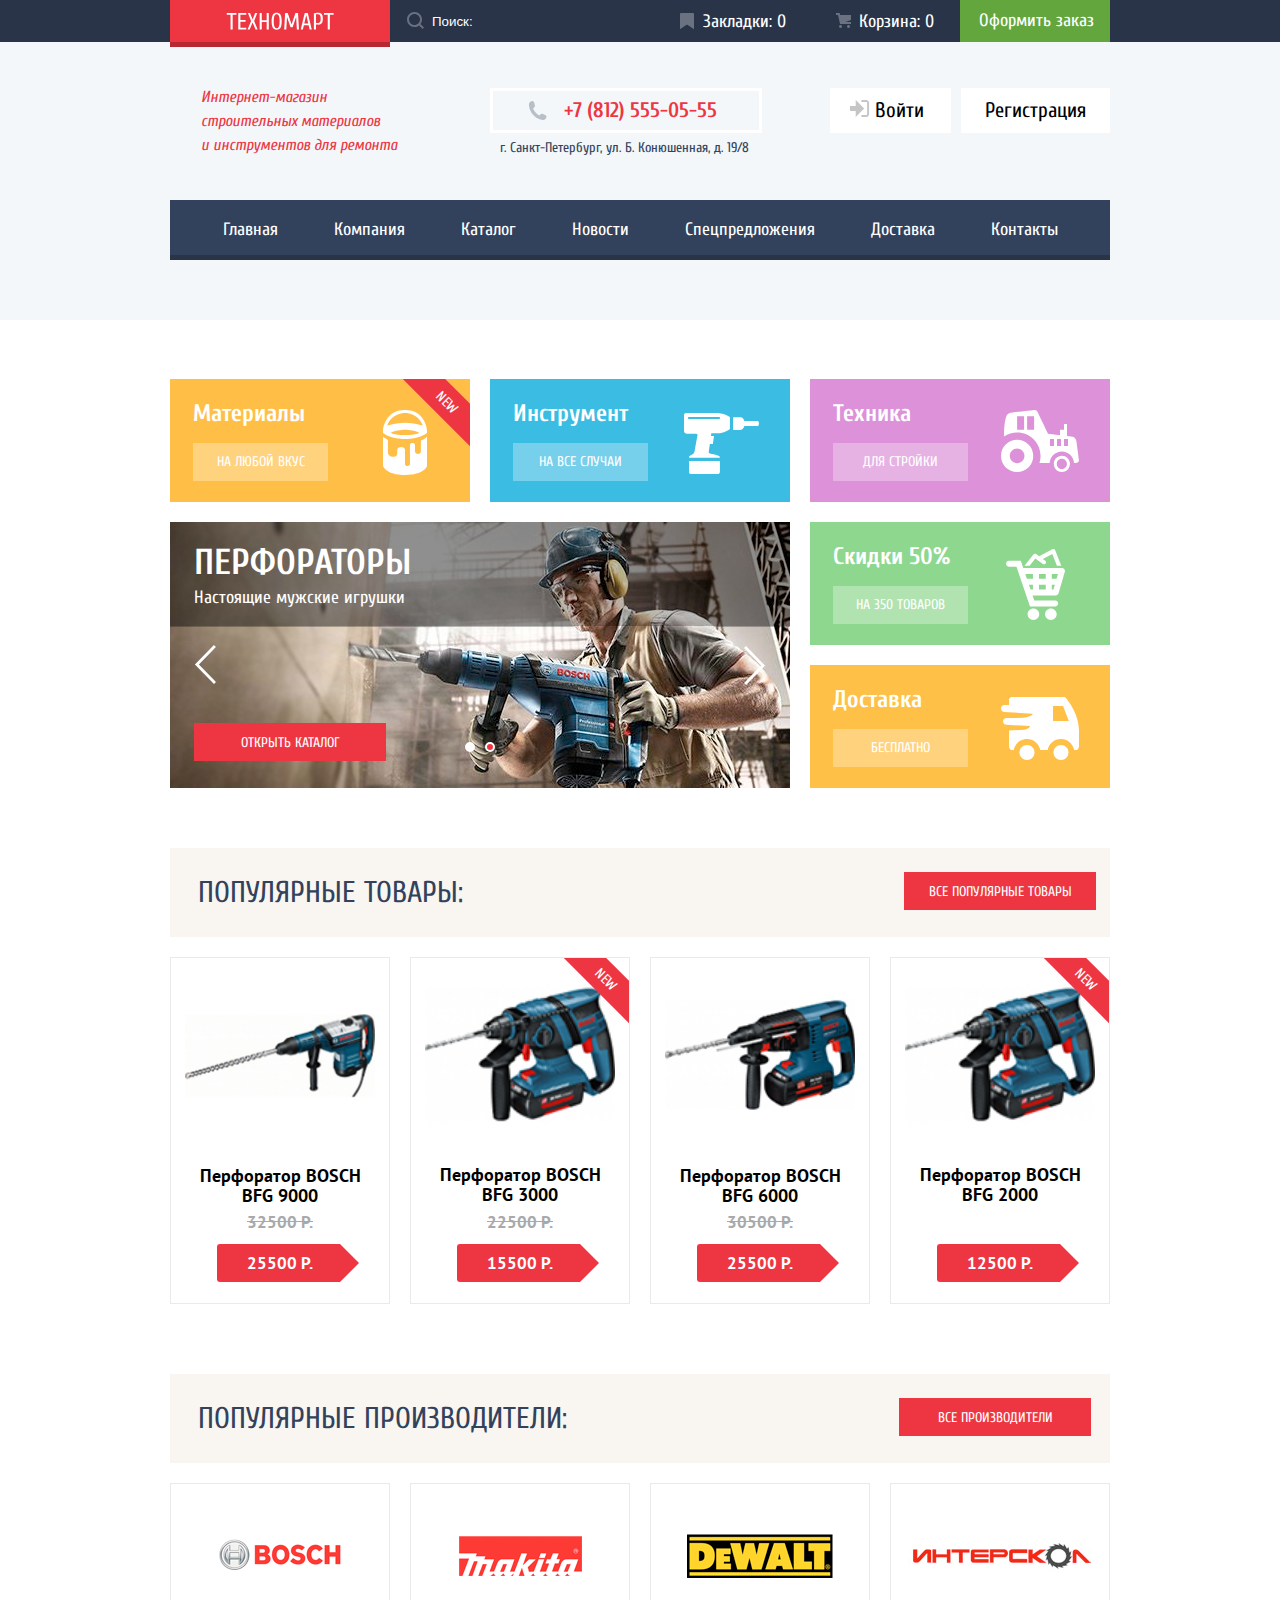
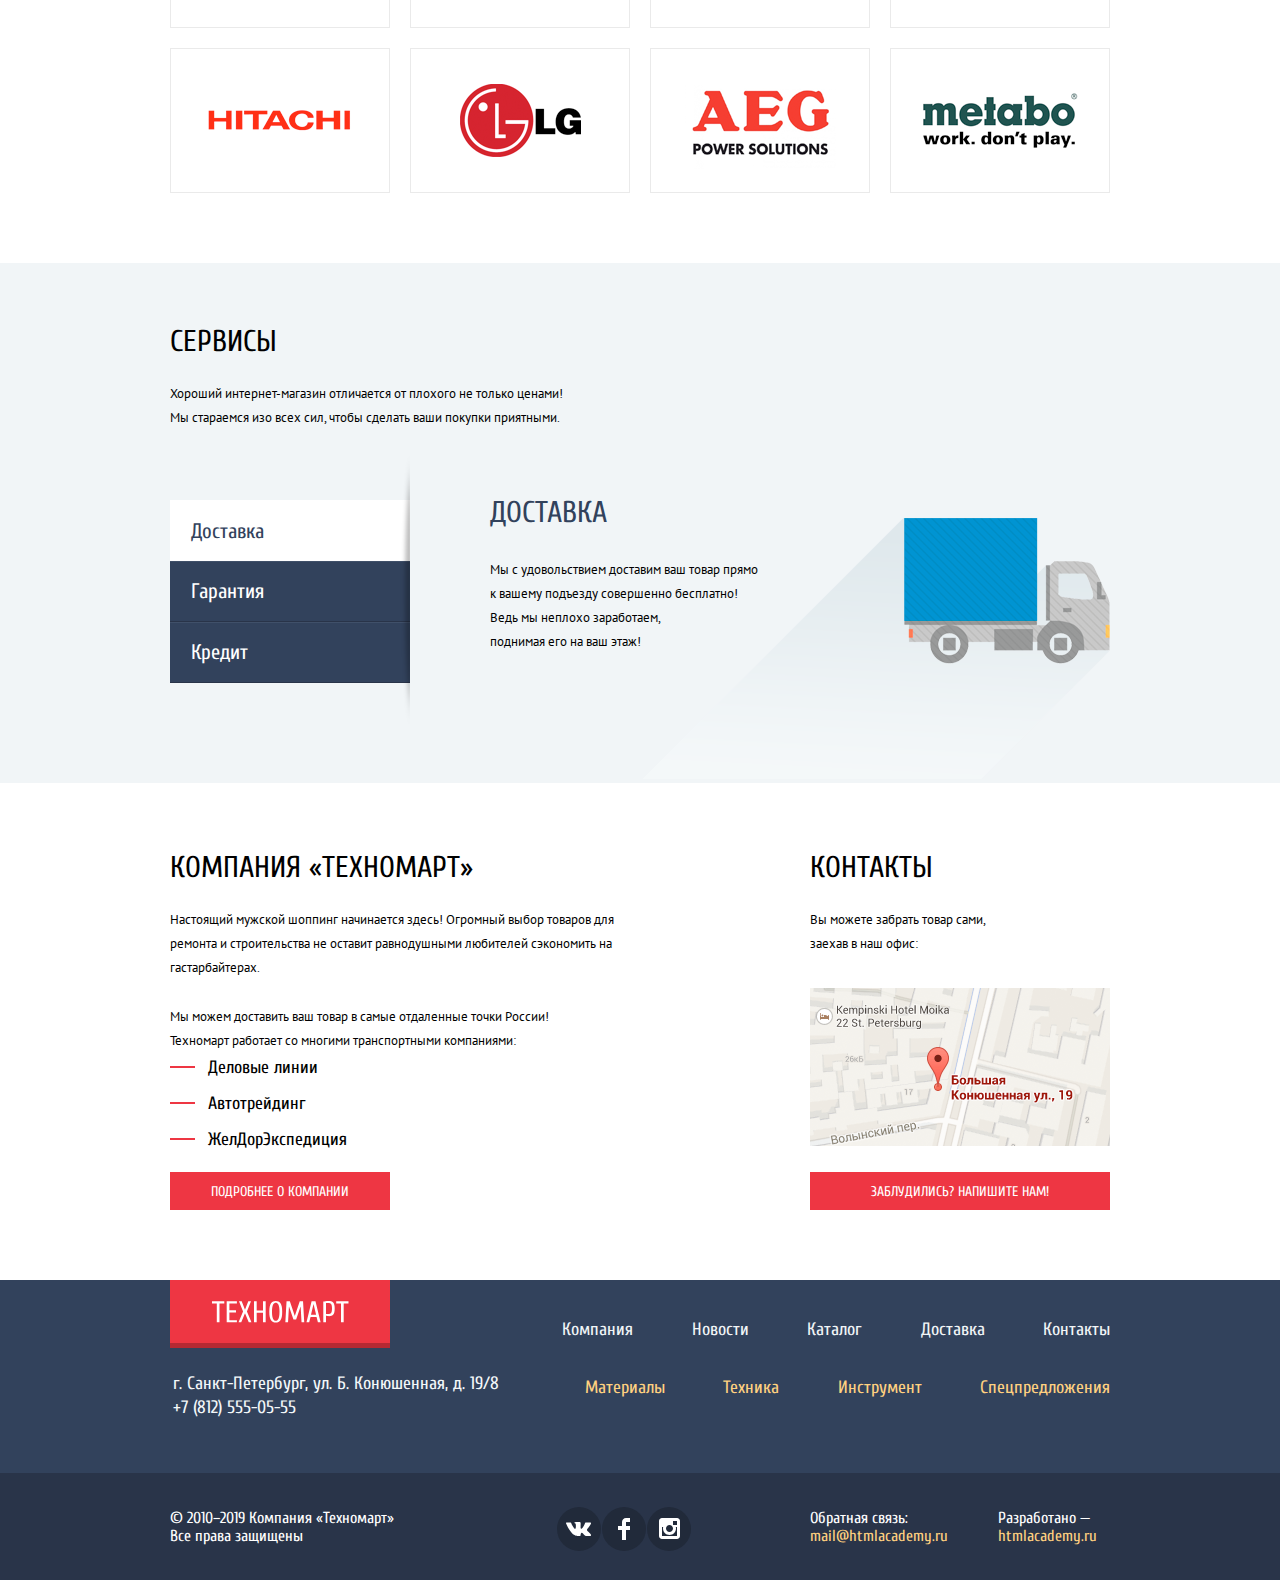
==== index.html @ ef56b985 "Исправлены замечания валидатора" ====
<!DOCTYPE html>
<html class="page" lang="ru">
<head>
  <meta charset="utf-8">
  <title>HTML Academy: Техномарт</title>
  <link href="https://fonts.googleapis.com/css2?family=Cuprum:ital,wght@0,400;0,700;1,400;1,700&family=PT+Sans:ital,wght@0,400;0,700;1,400;1,700&display=swap" rel="stylesheet">
  <link rel="stylesheet" href="css/normalize.css">
  <link rel="stylesheet" href="css/style.css">
</head>
<body class="page-body">
<header class="main-header">
  <div class="header-top">
    <div class="header-top-wrapper">
      <a class="header-top-logo"><img src="img/logo.svg" width="108" height="18" alt="Логотип интернет-магазина Техномарт"></a>
      <form class="site-search">
        <input type="text" placeholder="Поиск:">
        <svg width="17" height="17" viewBox="0 0 17 17" xmlns="http://www.w3.org/2000/svg">
          <path fill-rule="evenodd" clip-rule="evenodd" d="M13.458 12.044L17 15.586L15.586 17L12.044 13.458C10.782 14.421 9.21 15 7.5 15C3.35786 15 0 11.6421 0 7.5C0 3.35786 3.35786 0 7.5 0C11.6421 0 15 3.35786 15 7.5C15.0001 9.14309 14.4581 10.7403 13.458 12.044ZM7.5 2C4.467 2 2 4.467 2 7.5C2.00331 10.5362 4.4638 12.9967 7.5 13C10.532 13 13 10.532 13 7.5C13 4.467 10.532 2 7.5 2Z"/>
        </svg>
        <button class="visually-hidden" type="submit">Найти</button>
      </form>
      <a class="header-bookmarks" href="#">Закладки: 0</a>
      <a class="header-cart-link" href="#">Корзина: 0</a>
      <a class="header-buy-link" href="#">Оформить заказ</a>
    </div>
  </div>
  <div class="header-middle">
    <p class="header-text">Интернет-магазин<br>строительных материалов<br>и инструментов для ремонта</p>
    <div class="header-contacts">
      <a class="header-phone" href="tel:+78125550555">+7 (812) 555-05-55</a>
      <p class="header-address">г. Санкт-Петербург, ул. Б. Конюшенная, д. 19/8</p>
    </div>
    <div class="profile-section">
      <a class="login-link" href="#">
        <svg width="20" height="17" viewBox="0 0 20 17" fill="none" xmlns="http://www.w3.org/2000/svg">
          <path d="M14.1667 8.5L5.71429 0V6H0V11H5.71429V17L14.1667 8.5Z" fill="#C5C5C5"/>
          <path d="M16.1771 15.01H11.3895V17H16.1771C18.2514 17 19.0381 15.19 19.0619 13.974V3.028C19.0381 1.811 18.2514 0 16.1771 0H11.3895V1.99H16.1771C16.9762 1.99 17.1219 2.671 17.1391 3.047V13.951C17.1229 14.327 16.9762 15.01 16.1771 15.01Z" fill="#C5C5C5"/>
        </svg>
        Войти
      </a>
      <a class="signup-link" href="#">Регистрация</a>
    </div>
  </div>
  <div class="header-bottom">
    <nav class="container">
      <ul class="site-navigation">
        <li><a href="/">Главная</a></li>
        <li><a href="#">Компания</a></li>
        <li><a href="catalog.html">Каталог</a></li>
        <li><a href="#">Новости</a></li>
        <li><a href="#">Спецпредложения</a></li>
        <li><a href="#">Доставка</a></li>
        <li><a href="#">Контакты</a></li>
      </ul>
    </nav>
  </div>
</header>

<main class="main-content">
  <div class="container">
    <h1 class="visually-hidden">Интернет-магазин "Техномарт"</h1>
    <section class="offers">
      <h2 class="visually-hidden">Наши предложения</h2>
      <ul class="offers-list-top">
        <li class="offers-item sticker-new">
          <b>Материалы</b>
          <a class="offers-link" href="#">на любой вкус</a>
        </li>
        <li class="offers-item">
          <b>Инструмент</b>
          <a class="offers-link" href="#">на все случаи</a>
        </li>
        <li class="offers-item">
          <b>Техника</b>
          <a class="offers-link" href="#">для стройки</a>
        </li>
      </ul>

      <ul class="offers-list-bottom">
        <li class="slider">
          <!-- Слайдер -->
          <ul class="offers-slider">
            <li class="slide slide-current">
              <img src="img/slide-1.jpg" width="620" height="266" alt="Слайд-1">
              <div class="slider-top">
                <h3>Перфораторы</h3>
                <p>Настоящие мужские игрушки</p>
              </div>
            </li>

            <li class="slide visually-hidden">
              <img src="img/slide-2.jpg" width="620" height="266" alt="Слайд-2">
              <div class="slider-top">
                <h3>Дрели</h3>
                <p>Соседям на радость</p>
              </div>
            </li>
          </ul>
          <div class="slider-buttons">
            <button class="slider-button-back" type="button" name="back"></button>
            <button class="slider-button-next" type="button" name="next"></button>
          </div>
          <a class="button" href="#">ОТКРЫТЬ КАТАЛОГ</a>
          <div class="slider-controls">
            <button class="slider-control" type="button" name="slide-1"></button>
            <button class="slider-control slider-control-current" type="button" name="slide-2"></button>
          </div>
        </li>
        <li class="offers-item">
          <b>Скидки 50%</b>
          <a class="offers-link" href="#">на 350 товаров</a>
        </li>
        <li class="offers-item">
          <b>Доставка</b>
          <a class="offers-link" href="#">бесплатно</a>
        </li>

      </ul>

    </section>

    <section class="popular-products">
      <div class="section-top">
        <h2>Популярные товары:</h2>
        <a class="button products-btn" href="#">Все популярные товары</a>
      </div>
      <ul class="main-product-list">
        <li class="products-item">
          <a href="#">
            <img src="img/product-bosch-bfg-9000.jpg" width="190" height="140" alt="Изображение перфоратора BOSCH BFG 9000">
            <h3 class="products-title">Перфоратор BOSCH BFG 9000</h3>
            <span>32500 Р.</span>
            <p class="price">25500 Р.</p>
          </a>

          <div class="catalog-buttons">
            <button class="button-buy" type="button">Купить</button>
            <button class="button-bookmarks" type="button">В закладки</button>
          </div>

        </li>
        <li class="products-item sticker-new">
          <a href="#">
            <img src="img/product-bosch-bfg-3000.jpg" width="190" height="140" alt="Изображение перфоратора BOSCH BFG 3000">
            <h3 class="products-title">Перфоратор BOSCH BFG 3000</h3>
            <span>22500 Р.</span>
            <p class="price">15500 Р.</p>
          </a>
          <div class="catalog-buttons">
            <button class="button-buy" type="button">Купить</button>
            <button class="button-bookmarks" type="button">В закладки</button>
          </div>
        </li>
        <li class="products-item">
          <a href="#">
            <img src="img/product-bosch-bfg-6000.jpg" width="190" height="140" alt="Изображение перфоратора BOSCH BFG 6000">
            <h3 class="products-title">Перфоратор BOSCH BFG 6000</h3>
            <span>30500 Р.</span>
            <p class="price">25500 Р.</p>
          </a>
          <div class="catalog-buttons">
            <button class="button-buy" type="button">Купить</button>
            <button class="button-bookmarks" type="button">В закладки</button>
          </div>
        </li>
        <li class="products-item sticker-new">
          <a href="">
            <img src="img/product-bosch-bfg-2000.jpg" width="190" height="140" alt="Изображение перфоратора BOSCH BFG 2000">
            <h3 class="products-title">Перфоратор BOSCH BFG 2000</h3>
            <span></span>
            <p class="price">12500 Р.</p>
          </a>
          <div class="catalog-buttons">
            <button class="button-buy" type="button">Купить</button>
            <button class="button-bookmarks" type="button">В закладки</button>
          </div>
        </li>
      </ul>
    </section>

    <section class="popular-brands">
      <div class="section-top">
        <h2>Популярные производители:</h2>
        <a class="button brands-btn" href="#">Все производители</a>
      </div>
      <ul class="brands-list">
        <li class="brands-item">
          <a href="#"><img src="img/brand-bosch.png" alt="Логотип Bosch" width="126" height="37"></a>
        </li>
        <li class="brands-item">
          <a href="#"><img src="img/brand-makita.png" alt="Логотип Makita" width="123" height="40"></a>
        </li>
        <li class="brands-item">
          <a href="#"><img src="img/brand-dewalt.png" alt="Логотип DeWALT" width="146" height="44"></a>
        </li>
        <li class="brands-item">
          <a href="#"><img src="img/brand-interskol.png" alt="Логотип Интерскол" width="200" height="76"></a>
        </li>
        <li class="brands-item">
          <a href="#"><img src="img/brand-hitachi.png" alt="Логотип Hitachi" width="169" height="31"></a>
        </li>
        <li class="brands-item">
          <a href="#"><img src="img/brand-lg.png" alt="Логотип LG" width="121" height="73"></a>
        </li>
        <li class="brands-item">
          <a href="#"><img src="img/brand-aeg.png" alt="Логотип AEG" width="151" height="96"></a>
        </li>
        <li class="brands-item">
          <a href="#"><img src="img/brand-metabo.png" alt="Логотип Metabo" width="204" height="69"></a>
        </li>
      </ul>
    </section>
  </div>

  <div class="gray">
    <div class="container">
      <section class="services">
        <h2>Сервисы</h2>
        <p>Хороший интернет-магазин отличается от плохого не только ценами!<br>Мы стараемся изо всех сил, чтобы сделать ваши покупки приятными.</p>
        <div class="services-tabs">
          <button class="services-button services-button-current">Доставка</button>
          <button class="services-button">Гарантия</button>
          <button class="services-button">Кредит</button>
        </div>
        <div class="services-list">
          <div class="services-item">
            <h3>Доставка</h3>
            <p class="services-desc">Мы с удовольствием доставим ваш товар прямо<br>
              к вашему подъезду совершенно бесплатно!<br>
              Ведь мы неплохо заработаем,<br>
              поднимая его на ваш этаж!</p>
          </div>
          <div class="services-item visually-hidden">
            <h3>Гарантия</h3>
            <p class="services-desc"><!--Текст про гарантии --></p>
          </div>
          <div class="services-item visually-hidden">
            <h3>Кредит</h3>
            <p class="services-desc"><!--Текст про кредиты --></p>
          </div>
        </div>
      </section>
    </div>
  </div>

  <div class="container about">
    <section class="company">
      <h2>Компания «Техномарт»</h2>
      <p>Настоящий мужской шоппинг начинается здесь! Огромный выбор товаров для ремонта и строительства не оставит равнодушными любителей сэкономить на гастарбайтерах.</p>
      <p>Мы можем доставить ваш товар в самые отдаленные точки России!<br>Техномарт работает со многими транспортными компаниями:</p>
      <ul class="partners">
        <li>Деловые линии</li>
        <li>Автотрейдинг</li>
        <li>ЖелДорЭкспедиция</li>
      </ul>
      <a class="button company-button" href="#">Подробнее о компании</a>
    </section>

    <section class="contacts">
      <h2>Контакты</h2>
      <p>Вы можете забрать товар сами,<br>заехав в наш офис:</p>
      <a href="#">
        <img class="map-preview" src="img/map.png" width="300" height="158" alt="Схема проезда в наш офис">
      </a>
      <a class="button contacts-button" href="#">Заблудились? Напишите нам!</a>
    </section>
  </div>

</main>

<footer class="page-footer main-footer">
  <div class="footer-container">
    <div class="footer-top">
      <a class="footer-top-logo"><img src="img/logo.svg" width="138" height="23" alt="Логотип интернет-магазина Техномарт"></a>
      <ul>
        <li class="footer-top-item"><a href="#">Компания</a></li>
        <li class="footer-top-item"><a href="#">Новости</a></li>
        <li class="footer-top-item"><a href="catalog.html">Каталог</a></li>
        <li class="footer-top-item"><a href="#">Доставка</a></li>
        <li class="footer-top-item"><a href="#">Контакты</a></li>
      </ul>
    </div>

    <div class="footer-middle">
      <div class="footer-address">
        <p>г. Санкт-Петербург, ул. Б. Конюшенная, д. 19/8</p>
        <p>+7 (812) 555-05-55</p>
      </div>
      <ul>
        <li><a href="#">Материалы</a></li>
        <li><a href="#">Техника</a></li>
        <li><a href="#">Инструмент</a></li>
        <li><a href="#">Спецпредложения</a></li>
      </ul>
    </div>
  </div>
  <div class="footer-bottom-wrapper">
    <div class="footer-bottom">
      <p>© 2010–2019 Компания «Техномарт»<br>Все права защищены</p>
      <ul>
        <li>
          <a class="social-button" href="http://vk.com/#">
            <span class="visually-hidden">VK</span>
            <svg width="26" height="15" viewBox="0 0 26 15" fill="none" xmlns="http://www.w3.org/2000/svg">
              <path d="M15.5403 11.7281C16.4609 11.4384 17.6396 13.6406 18.8943 14.4834C19.8361 15.1219 20.5573 14.9841 20.5573 14.9841L23.9017 14.9372C23.9017 14.9372 25.6495 14.8322 24.8233 13.4803C24.7549 13.3678 24.3389 12.4781 22.334 10.6472C20.2376 8.73186 20.5217 9.04218 23.0456 5.73093C24.5835 3.71249 25.1988 2.47968 25.0062 1.95468C24.8213 1.44936 23.6918 1.58061 23.6918 1.58061L19.9237 1.60593C19.5568 1.60686 19.2458 1.71749 19.1042 2.08874C19.1013 2.09249 18.5062 3.65061 17.7127 4.9753C16.0362 7.77749 15.367 7.92655 15.0896 7.75124C14.4531 7.3453 14.6139 6.1228 14.6139 5.25374C14.6139 2.5378 15.0299 1.4053 13.7993 1.1128C13.3881 1.0153 13.0876 0.951552 12.039 0.942177C10.6985 0.922489 9.5603 0.942177 8.91511 1.25061C8.4866 1.45968 8.15822 1.91811 8.35756 1.94436C8.60793 1.97718 9.16934 2.09436 9.46978 2.49374C9.85593 3.01124 9.84437 4.17093 9.84437 4.17093C9.84437 4.17093 10.0649 7.36874 9.32437 7.7653C8.81593 8.03718 8.12067 7.48218 6.62519 4.9378C5.86156 3.63655 5.28474 2.19843 5.28474 2.19843C5.28474 2.19843 5.17304 1.93124 4.97082 1.78499C4.73008 1.61155 4.39304 1.55624 4.39304 1.55624L0.816594 1.57874C0.816594 1.57874 0.279261 1.59374 0.0818532 1.82436C-0.0934061 2.02874 0.0674088 2.45061 0.0674088 2.45061C0.0674088 2.45061 2.86867 8.90155 6.04067 12.1509C8.94882 15.1341 12.2537 14.9362 12.2537 14.9362H13.7511C13.7511 14.9362 14.2027 14.8856 14.4339 14.6437C14.6496 14.4187 14.6399 13.9959 14.6399 13.9959C14.6399 13.9959 14.6101 12.0187 15.5403 11.7281Z" fill="white"/>
              </svg>
          </a>
        </li>
        <li>
          <a class="social-button" href="https://facebook.com/#">
            <span class="visually-hidden">Facebook</span>
            <svg width="12" height="22" viewBox="0 0 12 22" fill="none" xmlns="http://www.w3.org/2000/svg">
              <path d="M12 4V0H8C5.79086 0 4 1.79086 4 4V8H0V12H4V22H8V12H12V8H8V4H12Z" fill="white"/>
              </svg>
          </a>
        </li>
        <li>
          <a class="social-button" href="https://instagram.com/#">
            <span class="visually-hidden">Instagram</span>
            <svg width="21" height="21" viewBox="0 0 21 21" fill="none" xmlns="http://www.w3.org/2000/svg">
              <path fill-rule="evenodd" clip-rule="evenodd" d="M3 0H18C19.65 0 21 1.35 21 3V18C21 19.65 19.65 21 18 21H3C1.35 21 0 19.65 0 18V3C0 1.35 1.35 0 3 0ZM14 10.5C14 8.57 12.43 7 10.5 7C8.57 7 7 8.57 7 10.5C7 12.43 8.57 14 10.5 14C12.43 14 14 12.43 14 10.5ZM3 18V9H4.181C4.0626 9.49127 4.00186 9.99467 4 10.5C4 14.0899 6.91015 17 10.5 17C14.0899 17 17 14.0899 17 10.5C16.9986 9.99464 16.9379 9.49118 16.819 9H18V18H3ZM14 7H18V3H14V7Z" fill="white"/>
              </svg>
          </a>
        </li>
      </ul>
      <p class="footer-email">Обратная связь:<br>
        <a href="mailto:mail@htmlacademy.ru">mail@htmlacademy.ru</a>
      </p>
      <p class="footer-copyright">Разработано —<br>
        <a href="https://htmlacademy.ru/intensive/htmlcss">htmlacademy.ru</a>
      </p>
    </div>
  </div>
</footer>

<!-- Всплывающие окна -->
<section class="modal modal-feedback">
  <h2 class="visually-hidden">Напишите нам</h2>
  <form class="feedback-form" action="https://echo.htmlacademy.ru" method="post">
    <div class="feedback-name">
      <label>Ваше имя:</label>
      <input type="text" placeholder="Имя Фамилия">
    </div>
    <div class="feedback-email">
      <label>Ваш e-mail:</label>
      <input type="text" placeholder="email@example.com">
    </div>
    <div class="feedback-message">
      <label for="message">Текст письма:</label>
      <textarea id="message">В свободной форме</textarea>
    </div>
    <div class="modal-button-wrapper">
      <input class="button modal-button" type="submit" name="send-button" value="Отправить">
    </div>
  </form>
  <button class="modal-close" type="button" aria-label="Закрыть"></button>
</section>

<section class="modal modal-map">
  <h2 class="visually-hidden">Наш адрес</h2>
  <!-- iframe c гугл-картой -->
  <iframe src="https://www.google.com/maps/embed?pb=!1m18!1m12!1m3!1d1998.6036253056855!2d30.320853351882757!3d59.938719168964994!2m3!1f0!2f0!3f0!3m2!1i1024!2i768!4f13.1!3m3!1m2!1s0x4696310fca145cc1%3A0x42b32648d8238007!2z0JHQvtC70YzRiNCw0Y8g0JrQvtC90Y7RiNC10L3QvdCw0Y8g0YPQuy4sIDE5LzgsINCh0LDQvdC60YIt0J_QtdGC0LXRgNCx0YPRgNCzLCAxOTExODY!5e0!3m2!1sru!2sru!4v1603430234230!5m2!1sru!2sru" width="943" height="449" title="Офис компании по адресу ул. Большая Конюшенная 19/8, Санкт-Петербург" allowfullscreen="" aria-hidden="false" tabindex="0"></iframe>
  <button class="modal-close" type="button" aria-label="Закрыть"></button>
</section>

</body>
</html>
---- css/style.css ----
/* Variables */

:root {
  --white: #FFFFFF;
  --black: #000000;
  --basic-red: #EE3643;
  --basic-red-dark: #BA2732;
  --basic-red-extra: #CA2C37;
  --basic-green: #63A63E;
  --basic-green-dark: #367315;
  --basic-green-light: #5FBB2D;
  --basic-green-extra: #518534;
  --basic-blue: #32425C;
  --basic-blue-dark: #293449;
  --basic-blue-darker: #1D2739;
  --basic-blue-active: #161D29;
  --basic-gray: #F3F7F9;
  --basic-gray-light: #F1F5F7;
  --basic-gray-dark: #A9A9A9;
  --gray: #F2F6F8;
  --basic-brown-light: #F9F5F0;
  --basic-yellow: #FFD180;

  --special-yellow: #FFBF47;
  --special-yellow-light: #FFC047;
  --special-blue-light: #3BBCE3;
  --special-magenta: #DC91D8;
  --special-green: #8ED78F;
  --special-gray-light: #EAEAEA;
  --special-gray: #C5C5C5;
  --special-gray-extra: #E5E5E5;
  --special-gray-hover: #3D546F;
  --special-gray-border: #C1C6CE;
  --special-gray-dark: #B5B5B5;
  --special-blue: #212A3A;
  --special-blue-shadow: #405069;
  --special-brown: #F7F3EC;
  --special-brown-light: #F4F4F4;

  --gray-opacity: rgba(0, 0, 0, 0.25);
  --light-gray-opacity: rgba(0, 0, 0, 0.01);
  --dark-gray-opacity: rgba(169, 169, 169, 0.3);
  --special-gray-opacity: rgba(197, 197, 197, 0.3);
  --white-opacity-30: rgba(255, 255, 255, 0.3);
  --white-opacity-50: rgba(255, 255, 255, 0.5);
  --toggle-gray: #ABABAB;
  --toggle-gray-shadow: rgba(171, 171, 171, 0.3);
}

body  {
  margin: 0;
  padding: 0 ;
  font-family: "PT Sans", Arial, sans-serif;
  font-size: 13px;
  line-height: 24px;
  font-weight: 400;
  color: var(--black);
}

img {
  max-width: 100%;
  height: auto;
}

.page {
  height: 100%;
}

.page-body {
  min-height: 100%;
  display: grid;
  grid-template-rows: min-content 1fr min-content;
  align-content: start;
}

/* Main navigation */

.main-header {
  background: var(--basic-gray);
  font-family: "Cuprum", Arial, sans-serif;
  font-weight: 400;
}

.header-top {
  background-color: var(--basic-blue-dark);
}

.header-top-wrapper {
  font-size: 18px;
  line-height: 24px;
  width: 940px;
  margin: 0 auto;
  padding: 0 10px;
  display: flex;
  justify-content: space-between;
}

.header-top-logo {
  min-width: 220px;
  min-height: 42px;
  background-color: var(--basic-red);
  position: relative;
}

.header-top-logo::after {
  content: "";
  position: absolute;
  bottom: -5px;
  left: 0;
  width: 100%;
  height: 5px;
  background-color: var(--basic-red);
  box-shadow: inset 0px -5px 0px rgba(0, 0, 0, 0.24);
}

.header-top-logo:active {
  background-color: var(--basic-red-dark);
}

.header-top-logo img {
  display: block;
  margin: 12px auto;
}

.header-top a {
  color: var(--white);
  text-decoration: none;
}

.header-top a:active{
  color: var(--white-opacity-50);
}

.site-search{
  position: relative;
  box-sizing: border-box;
  width: 270px;
  margin: 0;
  padding: 0;
  flex-grow: 1;
}

.site-search svg {
  position: absolute;
  top: 12px;
  left: 17px;
}

.site-search input {
  width: 100%;
  box-sizing: border-box;
  min-height: 42px;
  padding-left: 42px;
  background-color: var(--basic-blue-dark);
  border: none;
}

.site-search input::placeholder {
  color: var(--white);
  opacity: 1;
}

.site-search input:focus {
  background-color: var(--white);
  outline: none;
}

.site-search path {
  opacity: 0.3;
  fill: var(--white);
}

.site-search input:focus + svg>path {
  opacity: 1;
  fill: var(--basic-red);
}

.site-search input:hover + svg>path {
  opacity: 1;
}

.site-search button {
  visibility: hidden;
}

.header-bookmarks {
  display: block;
  width: 150px;
  box-sizing: border-box;
  padding-top: 10px;
  padding-left: 43px;
  margin-right: 14px;
  position: relative;
}

.header-bookmarks::before {
  content: "";
  position: absolute;
  width: 14px;
  height: 15.58px;
  left: 20px;
  top: 13px;
  background-image: url("../img/icon-bookmark.svg");
  background-repeat: no-repeat;
  background-position: 0 0;
  opacity: 0.3;
}

.header-cart-link {
  display: block;
  width: 136px;
  box-sizing: border-box;
  padding-top: 10px;
  /* padding-left: 49px; */
  padding-left: 35px;
  position: relative;
}

.header-cart-link::before {
  content: "";
  position: absolute;
  width: 15px;
  height: 15px;
  /* left: 26px; */
  left: 12px;
  top: 13px;
  background-image: url("../img/icon-cart.svg");
  background-repeat: no-repeat;
  background-position: 0 0;
  opacity: 0.3;
}

.header-bookmarks:hover::before,
.header-cart-link:hover::before {
  opacity: 1;
}

.header-bookmarks:active,
.header-cart-link:active {
  background-color: var(--basic-blue-active) ;
}

.header-bookmarks:active::before,
.header-cart-link:active::before {
  opacity: 0.3;
}

.active-cart {
  background-color: var(--basic-red);
}

.header-buy-link {
  width: 150px;
  display: block;
  box-sizing: border-box;
  padding-top: 9px;
  padding-left: 19px;
  background-color: var(--basic-green);
}

.header-buy-link:hover {
  background-color: var(--basic-green-light);
}

.header-middle {
  width: 940px;
  min-height: 158px;
  margin: 0 auto;
  padding: 0 10px;

  display: flex;
  justify-content: space-between;
  align-items: center;
}

.header-text {
  width: 300px;
  box-sizing: border-box;
  font-size: 16px;
  font-style: italic;
  line-height: 24px;
  color: var(--basic-red);
  padding-left: 31px;
}

.header-contacts {
  text-align: center;
  width: 300px;
  display: flex;
  flex-direction: column;
  align-items: flex-start;
  padding-top: 5px;
}

.header-phone {
  font-weight: 700;
  font-size: 21px;
  line-height: 30px;
  color: var(--basic-red);
  text-decoration: none;
  border: 3px solid #ffffff;
  box-sizing: border-box;
  padding: 4px 42px 5px 71px;
  position: relative;
  display: block;
  margin-bottom: 3px;
}

.header-phone::before {
  content: "";
  position: absolute;
  width: 19px;
  height: 19px;
  top: 10px;
  left: 35px;
  background-image: url("../img/icon-phone.svg");
  background-repeat: no-repeat;
}

.header-address {
  font-size: 14px;
  line-height: 24px;
  color: var(--basic-blue);
  margin: 0;
  padding-left: 10px;
}

.profile-section {
  align-self: flex-start;
  margin-top: 46px;
  display: flex;
  flex-wrap: wrap;
  justify-content: flex-end;
  align-items: center;
  width: 300px;

}

.login-link,
.signup-link {
  font-size: 21px;
  line-height: 21px;
  color:  var(--black);
  text-decoration: none;
  text-align: center;
  background-color: var(--white);
  margin-left: 10px;
  padding: 12px 24px;
}

.login-link {
  padding-left: 20px;
  padding-right: 27px;
  position: relative;
}

.login-link:hover,
.signup-link:hover {
  color: var(--basic-red);
}

.login-link:hover path {
  fill: var(--special-gray-hover);
}

.login-link:active,
.signup-link:active {
  color: var(--special-gray)
}

.login-link:active path {
  fill: var(--special-gray);
}

.profile-link-wrapper {
  width: 100%;
  background-color: var(--white);
  /* padding-top: 12px;
  padding-bottom: 12px; */
  min-height: 45px;
  display: flex;
  justify-content: space-between;
  align-items: center;
}

.profile-link {
  font-size: 21px;
  line-height: 21px;
  color:  var(--black);
  text-decoration: none;
  text-align: center;
}

.profile-link svg {
  padding-left: 16px;
  padding-right: 17px;
}

.profile-link:hover path {
  fill: var(--special-gray-hover);
}

.logout-link {
  padding-right: 17px;
  padding-top: 7px;
}

.logout-link:hover path {
  fill: var(--special-gray-hover);
}

.profile-info {
  margin-top: 6px;
  display: flex;
  justify-content: center;
  align-items: center;
  flex-grow: 1;

}

.orders-link,
.account-link {
  font-size: 16px;
  line-height: 18px;
  color: var(--basic-blue);
  text-decoration: none;
  text-align: center;
  display: inline-block;
  position: relative;
}

.orders-link {
  margin-right: 15px;
}

.orders-link:hover,
.account-link:hover {
  color: var(--basic-red);
}

.account-link {
  padding-left: 17px;
}

.account-link::before {
  position: absolute;
  content: "";
  width: 4px;
  height: 4px;
  background-color: var(--basic-blue);
  top: 7px;
  left: 0;
  border-radius: 50%;
}


.header-bottom {
  margin-bottom: 60px;
}

.header-bottom nav {
  background-color: var(--basic-blue);
  box-shadow: inset 0px -5px 0px var(--basic-blue-dark);
  width: 940px;
  margin: 0 auto;
  box-sizing: border-box;
}

.site-navigation {
  list-style: none;
  margin: 0 15px;
  padding: 0;
  /* height: 60px; */
  display: flex;
  justify-content: space-between;
  align-items: center;
}

.site-navigation li {
  height: 60px;
}

.site-navigation a {
  font-size: 18px;
  line-height: 24px;
  color: var(--white);
  text-decoration: none;

  display: flex;
  justify-content: center;
  align-items: center;
  height: 100%;
  padding-left: 28px;
  padding-right: 28px;
}

.site-navigation a:hover {
  background-color: var(--basic-blue-dark);
}

.site-navigation a:active {
  opacity: 0.5;
}

/* Content */

.main-content {
  background-color: var(--white);
}

.container {
  width: 940px;
  margin: 0 auto;
  padding: 0 10px;
}

.offers {
  background-color: var(--white);
  font-family: "Cuprum", Arial, sans-serif;
  color: var(--white);
  margin-top: 59px;
  margin-bottom: 60px;
}

.offers-list-top {
  list-style: none;
  margin: 0;
  padding: 0;
  display: flex;
  justify-content: space-between;
  margin-bottom: 20px;
}

.offers-list-bottom {
  list-style: none;
  margin: 0;
  padding: 0;
  display: flex;
  flex-direction: column;
  flex-wrap: wrap;
  height: 266px;
  justify-content: space-between;
  align-content: space-between;

}

.offers-item {
  width: 300px;
  height: 123px;
  position: relative;
  overflow: hidden;
}

.offers-item a {
  text-decoration: none;
  color: var(--white);
}

.offers-item:nth-child(1) {
  background-color: var(--special-yellow);
}

.offers-item:nth-child(1)::before {
  content: "";
  position: absolute;
  width: 44px;
  height: 65px;
  top: 31px;
  left: 213px;
  background-image: url("../img/icon-1.svg");
}

.offers-item:nth-child(2) {
  background-color: var(--special-blue-light);
}

.offers-item:nth-child(2)::before {
  content: "";
  position: absolute;
  width: 75px;
  height: 61px;
  top: 34px;
  left: 194px;
  background-image: url("../img/icon-2.svg");
}

.offers-item:nth-child(3) {
  background-color: var(--special-magenta);
}

.offers-item:nth-child(3)::before {
  content: "";
  position: absolute;
  width: 78px;
  height: 62px;
  top: 31px;
  left: 191px;
  background-image: url("../img/icon-3.svg");
}

.offers-item:nth-child(4) {
  background-color: var(--special-green);
}

.offers-item:nth-child(5) {
  background-color: var(--special-yellow-light);
}

.offers-list-bottom li:nth-child(2) {
  background-color: var(--special-green);
}

.offers-list-bottom li:nth-child(2)::before {
  content: "";
  position: absolute;
  width: 59px;
  height: 72px;
  top: 26px;
  left: 196px;
  background-image: url("../img/icon-4.svg");
}

.offers-list-bottom li:nth-child(3) {
  background-color: var(--special-yellow-light);
}

.offers-list-bottom li:nth-child(3)::before {
  content: "";
  position: absolute;
  width: 78px;
  height: 63px;
  top: 32px;
  left: 191px;
  background-image: url("../img/icon-5.svg");
}

.offers-item b {
  font-weight: 700;
  font-size: 24px;
  line-height: 30px;
  display: block;
  margin-left: 23px;
  margin-bottom: 14px;
  margin-top: 20px;
}

.offers-link {
  font-size: 14px;
  line-height: 18px;
  text-align: center;
  text-transform: uppercase;
  background-color: var(--white-opacity-30);
  display: block;
  box-sizing: border-box;
  width: 135px;
  margin-bottom: 21px;
  margin-left: 23px;
  padding: 10px 22px;
}

.offers-link:hover {
  background-color: var(--special-gray-opacity);
}

.offers-link:active {
  background-color: var(--dark-gray-opacity);
}

.sticker-new::after {
  position: absolute;
  content: "NEW";
  font-family: "Cuprum", Arial, sans-serif;
  font-size: 14px;
  line-height: 18px;
  font-weight: 400;
  color: var(--white);
  width: 100px;
  height: 30px;
  text-align: center;
  padding: 0;
  padding-top: 7px;
  background-color: var(--basic-red);
  transform: rotate(45deg);
  box-sizing: border-box;
}

.offers-item.sticker-new::after {
  top: 8px;
  left: 227px;
}

.slider {
  width: 620px;
  height: 266px;
}

.offers-slider {
  list-style: none;
  margin: 0;
  padding: 0;
}

.slider-top {
  position: relative;
  min-height: 104px;
  background: var(--gray-opacity);
  margin-top: -274px;
}

.slider-top h3 {
  font-size: 36px;
  line-height: 36px;
  font-weight: 700;
  text-transform: uppercase;
  margin: 0;
  padding-left: 24px;
  padding-top: 23px;
}

.slider-top p {
  font-size: 18px;
  line-height: 24px;
  font-weight: 400;
  margin: 0;
  padding-left: 24px;
  padding-top: 5px;
}

.slider-buttons {
  display: flex;
  justify-content: space-between;
  padding: 18px 24px;
}

.slider-button-back {
  /* position: relative; */
  margin: 0;
  padding: 0;
  border: none;
  width: 24px;
  height: 42px;
  background-color: transparent;
  background-image: url("../img/icon-left.svg");
  background-repeat: no-repeat;
}

.slider-button-next {
  margin: 0;
  padding: 0;
  border: none;
  width: 24px;
  height: 42px;
  background-color: transparent;
  background-image: url("../img/icon-left.svg");
  background-repeat: no-repeat;
  transform: rotate(180deg);
}

.slider-controls {
  display: flex;
  justify-content: center;
  margin-top: 38px;
  margin-left: 10px;
}

.slider-control {
  width: 10px;
  height: 10px;
  padding: 0;
  background-color: var(--white);
  border: 2px solid var(--white);
  border-radius: 50%;
  margin-right: 10px;
}

.slider-control-current {
  background-color: var(--basic-red);
}

.button {
  text-decoration: none;
  box-sizing: border-box;
  min-width: 192px;
  background-color: var(--basic-red);
  color: var(--white);
  text-transform: uppercase;
  font-family:  "Cuprum", Arial, sans-serif;
  font-size: 14px;
  line-height: 18px;
  text-align: center;
  padding: 11px 24px 9px 24px;
}

.button:hover {
  background-color: var(--basic-red-extra);
}

.button:active {
  background-color: var(--basic-red-dark);
}

.slider > .button {
  display: block;
  position: absolute;
  box-sizing: border-box;
  margin-left: 24px;
  margin-top: 19px;
}

.section-top {
  background-color: var(--basic-brown-light);
  min-height: 89px;
  display: flex;
  justify-content: space-between;
  align-items: center;
}

.section-top h2 {
  font-family: "Cuprum", Arial, sans-serif;
  color: var(--basic-blue);
  font-size: 30px;
  line-height: 30px;
  font-weight: 400;
  text-transform: uppercase;
  padding-left: 28px;
}

.products-btn {
  margin-right: 14px;
  margin-bottom: 3px;
}

.brands-btn {
  margin-right: 19px;
  margin-bottom: 3px;
}

/* Сетка каталога */
.products-list {
  list-style: none;
  font-family: "PT Sans", Arial, sans-serif;
  font-weight: 700;
  margin: 20px 0 30px 0;
  padding: 0;
  display: flex;
  flex-wrap: wrap;
  justify-content: flex-start;
}

.products-list.popular {
  display: flex;
}

.main-product-list {
  list-style: none;
  font-family: "PT Sans", Arial, sans-serif;
  font-weight: 700;
  margin: 20px 0 52px 0;
  padding: 0;
  display: grid;
  grid-template-columns: auto auto auto auto;
  gap: 20px;
}

.main-product-list li {
  margin-right: 0;
}

.products-item {
  box-sizing: border-box;
  width: 220px;
  min-height: 318px;
  border: 1px solid var(--special-gray-light);
  margin-bottom: 18px;
  margin-right: 20px;
  position: relative;
  display: flex;
  flex-direction: column;
  justify-content: stretch;
  overflow: hidden;
}

.products-item:nth-child(3n+3) {
  margin-right: 0px;
}

.products-item a {
  text-decoration: none;
  flex-grow: 1;
  display: flex;
  flex-direction: column;
  flex-wrap: wrap;
  justify-content: space-between;
  align-items: center;
}

.products-item img {
  margin: 13px auto;
}

.products-title {
  margin: 0;
  font-size: 18px;
  line-height: 20px;
  color: var(--black);
  text-decoration: none;
  text-align: center;
  margin-bottom: 7px;
  margin-top: 13px;
  padding-left: 15px;
  padding-right: 15px;
}

.products-item span {
  font-size: 17px;
  line-height: 18px;
  color: var(--basic-gray-dark);
  text-decoration: line-through;
  text-transform: uppercase;
  margin-bottom: 13px;
  min-height: 18px;
}

.price {
  padding: 0;
  margin: 0;
  font-size: 17px;
  line-height: 18px;
  color: var(--white);
  background-color: var(--basic-red);
  text-transform: uppercase;
  min-height: 38px;
  min-width: 127px;
  position: relative;
  text-align: center;
  box-sizing: border-box;
  padding-top: 10px;
  padding-bottom: 10px;
  margin-bottom: 21px;
  border-top-left-radius: 3px;
  border-bottom-left-radius: 3px;
}

.price::after {
  content: "";
  position: absolute;
  left: 123px;
  bottom: 0px;
  border: 19px solid var(--white);
  border-left: 19px solid var(--basic-red);
}

.products-item:hover {
  box-shadow: 0px 0px 20px var(--special-gray-light);
}

.products-item.sticker-new::after {
  top: 6px;
  left: 145px;
}

.button-buy,
.button-bookmarks {
  font-family: "Cuprum", Arial, sans-serif;
  font-size: 14px;
  line-height: 18px;
  font-weight: 400;
  width: 135px;
  height: 38px;
  border-radius: 2px;
  text-transform: uppercase;
}

.button-buy {
  background-color: var(--basic-green);
  box-shadow: inset 0px -3px 0px var(--basic-green-dark);
  border-width: 0px;
  color: var(--white);
  outline: none;
  margin-bottom: 10px;
  position: relative;
  padding-left: 23px;
  cursor: pointer;
}

.button-buy:hover {
  background-color: var(--basic-green-light);
}

.button-buy:active {
  background-color: var(--basic-green-extra);
}

.button-buy::before {
  position: absolute;
  content: "";
  width: 15px;
  height: 15px;
  top: 10px;
  left: 30px;
  background-image: url("../img/icon-cart.svg");
  opacity: 0.3;

}


.button-bookmarks {
  background-color: var(--white);
  border: 3px solid var(--basic-green);
  color: var(--basic-blue);
  outline: none;
  cursor: pointer;
}

.button-bookmarks:hover {
  border: 3px solid var(--basic-blue);
}

.button-bookmarks:active {
  border: 3px solid var(--basic-blue);
  opacity: 0.5;
}

.catalog-buttons {
  display: none;
}

.products-item:hover .catalog-buttons {
  position: absolute;
  display: flex;
  flex-direction: column;
  top: 38px;
  left: 41px;
}

.products-item:hover img {
  visibility: hidden;
}


.brands-list {
  list-style: none;
  margin: 20px 0 50px 0;
  padding: 0;
  display: flex;
  justify-content: space-between;
  flex-wrap: wrap;
}

.brands-item {
  box-sizing: border-box;
  width: 220px;
  min-height: 145px;
  border: 1px solid #EAEAEA;
  margin-bottom: 20px;
  display: flex;
  justify-content: center;
  align-items: center;
}

.brands-item a {
  display: flex;
  justify-content: center;
  align-items: center;
  width: 100%;
  height: 100%;
}

.brands-item:hover {
  box-shadow: 0px 0px 20px var(--special-gray-light);
}

.brands-item:active {
  opacity: 0.5;
}

.gray {
  background-color: var(--basic-gray-light);
}

.services {
  display: flex;
  flex-wrap: wrap;
  margin-bottom: 70px;
}

.services h2,
.services p {
  width: 100%;
  margin: 0;
}

.services h2 {
  margin-top: 64px;
}

.services p {
  margin-top: 25px;
}

.services,
.section-text {
  background-color: var(--basic-gray-light);
}

.services h2,
.services-item h3,
.company h2,
.contacts h2,
.section-text h2 {
  font-family: "Cuprum", Arial, sans-serif;
  font-size: 30px;
  line-height: 30px;
  font-weight: 400;
  text-transform: uppercase;
}

.services h2,
.section-text h2 {
  color: var(--black);
}

.section-text p,
.section-text h2 {
  margin: 0;
}

.services-item h3 {
  color: var(--basic-blue);
  margin: 0;
}

.services-tabs {
  display: flex;
  flex-wrap: wrap;
  margin-bottom: 100px;
  margin-top: 70px;
  width: 240px;
  position: relative;
}

.services-tabs::before {
  position: absolute;
  content: "";
  width: 10px;
  height: 279px;
  background-image: url("../img/services-tab-shadow.png");
  left: 230px;
  top: -50px;
}

.services-button {
  font-family: "Cuprum", Arial, sans-serif;
  font-size: 21px;
  line-height: 30px;
  color: var(--white);
  background-color: var(--basic-blue);
  min-height: 61px;
  width: 100%;
  display: flex;
  align-items: center;
  padding-left: 21px;
  border: none;
}

.services-button-current {
  color: var(--basic-blue);
  background-color: var(--white);
}

.services-button:not(.services-button-current) {
  box-shadow: 0px 1px 0 var(--special-blue-shadow) inset;
  border-bottom: 1px solid var(--basic-blue-dark);
}

.services-button:hover:not(.services-button-current) {
  background-color: var(--basic-blue-dark);
}

.services-button:active:not(.services-button-current) {
  color: var(--basic-blue);
  background-color: var(--white);
}

.services-list {
  padding-left: 80px;
  flex-grow: 1;
  margin-top: 68px;
}

.services-item {
  position: relative;
}

.services-item::after {
  content: "";
  width: 468px;
  height: 261px;
  background-image: url("../img/car.png");
  background-repeat: no-repeat;
  background-position: right;
  position: absolute;
  top: 20px;
  right: 0px;
}

.services-item p {
  margin-top: 30px;
}

.about {
  display:flex;
  justify-content: space-between;
  background-color: var(--white);
  margin-bottom: 70px;
}

.company {
  width: 460px;
}

.company h2,
.contacts h2 {
  margin: 0;
}

.company p {
  margin: 0;
  padding-top: 25px;
}

.contacts {
  width: 300px;
}

.contacts p {
  margin-top: 0;
  margin-bottom: 32px;
  padding-top: 25px;
}

.partners {
  font-family: "Cuprum", Arial, sans-serif;
  font-size: 18px;
  line-height: 24px;
  font-weight: 400;
  margin: 0;
  padding: 0px;
  list-style: none;
  margin-bottom: 20px;
}

.partners li{
  position: relative;
  margin-top: 3px;
  margin-bottom: 12px;
  padding-left: 38px;
}

.partners li::before {
  position: absolute;
  content: "";
  width: 25px;
  height: 2px;
  background-color: var(--basic-red);
  top: 10px;
  left: 0px;
}

.company-button {
  min-width: 220px;
  display: inline-block;
}

.contacts-button {
  display: inline-block;
  margin-top: 18px;
  width: 100%;
}

/* Catalog page */

.breadcrumbs {
  list-style: none;
  margin: 0;
  padding: 0;

  display: flex;
  width: 100%;
  min-height: 59px;
  box-sizing: border-box;
  padding-top: 20px;
}

.breadcrumbs li {
  font-size: 13px;
  line-height: 18px;
  text-transform: uppercase;
  color: var(--black);
  margin-right: 15px;
  padding-left: 27px;
  position: relative;
}

.breadcrumbs li:first-child > a {
  display: inline-block;
  width: 14px;
  height: 14px;
  background-image: url(../img/icon-home.svg);
  background-repeat: no-repeat;
  background-position: 0 4px;
  padding-top: 4px;
}

.breadcrumbs li:first-child {
  padding-left: 0;
  margin-right: 14px;
}

.breadcrumbs li:not(:first-child)::before {
  position: absolute;
  content: "";
  width: 4px;
  height: 4px;
  border: solid var(--special-gray-border);
  border-width: 0 1px 1px 0;
  display: inline-block;
  padding: 1px;
  top: 5px;
  left: 0px;
  transform: rotate(-45deg);
}

.breadcrumbs a {
  text-decoration: none;
  color: var(--black);
}

.catalog-heading {
  margin: 0;
  width: 100%;
  font-family: "Cuprum", Arial, sans-serif;
  color: var(--basic-blue);
  font-size: 30px;
  line-height: 30px;
  font-weight: 400;
  text-transform: uppercase;
  background-color: var(--gray);
  padding-left: 29px;
  padding-top: 30px;
  padding-bottom: 30px;
  margin-bottom: 20px;
  box-sizing: border-box;
}

.catalog-wrapper {
  display: flex;
  justify-content: space-between;
}

.products-wrapper {
  width: 700px;
}

.filter {
  width: 220px;
}

.filter h2 {
  background-color: var(--special-brown);
  margin: 0;

  border-radius: 3px;
}

.sorting {
  background-color: var(--special-brown);
  display: flex;
  min-height: 38px;
  justify-content: space-between;
  align-items: center;
  margin-bottom: 28px;
}

.filter h2,
.sorting h2{
  font-size: 13px;
  line-height: 18px;
  font-weight: 400;
  text-transform: uppercase;
  padding-left: 19px;
  padding-top: 10px;
  padding-bottom: 10px;
}

.sorting h2 {
  margin: 0;
  margin-right: 140px;
  flex-grow: 1;
}

.sorting-links-wrapper {
  width: 354px;
  display: flex;
  justify-content: space-between;
  margin-right: 46px;
}

.sorting-link {
  font-size: 13px;
  line-height: 18px;
  color: var(--black);
  opacity: 0.3;
  text-decoration: none;
  text-transform: uppercase;
  border-bottom: 1px dotted var(--basic-red);
}

.sorting-link:hover {
  opacity: 1;
  border-bottom: 1px solid var(--basic-red);
}

.sorting-link.current {
  border-bottom: none;
  color: var(--basic-red);
  opacity: 1;
}

.sorting-arrows {
  width: 45px;
  display: flex;
  justify-content: space-between;
  margin-right: 14px;
}

.sorting-up {
  opacity: 1;
  width: 0;
  height: 0;
  border-left: 6px solid transparent;
  border-right: 6px solid transparent;
  border-bottom: 11px solid var(--special-gray);
  cursor: pointer;

}

.sorting-down {
  opacity: 1;
  width: 0;
  height: 0;
  border-left: 6px solid transparent;
  border-right: 6px solid transparent;
  border-top: 11px solid var(--special-gray);
  cursor: pointer;
}

.sorting-up:hover {
  border-bottom: 11px solid var(--black);
}

.sorting-down:hover {
  border-top: 11px solid var(--black);
}

.sorting-up:active,
.sorting-up.current {
  border-bottom: 11px solid var(--basic-red);
}

.sorting-down:active,
.sorting-down.current {
  border-top: 11px solid var(--basic-red);
}

.pagination {
  margin: 0;
  padding: 0;
  list-style: none;
  display: flex;
  margin-bottom: 59px;
}

.page-item {
  background: #FFFFFF;
  box-sizing: border-box;
  border: 1px solid var(--special-gray-extra);
  border-radius: 2px;
  /* padding: 10px 15px; */
  min-width: 38px;
  min-height: 38px;
  display: flex;
  justify-content: center;
  align-items: center;
  margin-right: 10px;
}
.page-item:last-child {
  padding-left: 32px;
  padding-right: 31px;
}

.page-item.current {
  box-sizing: border-box;
  background-color: var(--basic-red);
  border: 1px solid var(--basic-red);
}

.page-item:hover {
  border: 1px solid var(--special-gray);
}

.page-item:active {
  border: 1px solid var(--basic-red);
}

.page-link {
  font-size: 13px;
  line-height: 18px;
  color:  var(--black);
  text-decoration: none;
}

.page-link.current {
  color: var(--white);
}

.section-text h2 {
  padding-top: 64px;
  padding-bottom: 25px;
}

.section-text > .container {
  padding-bottom: 68px;
}


/* Footer */

.page-footer {
  font-family: "Cuprum", Arial, sans-serif;
  font-size: 18px;
  line-height: 24px;
  font-weight: 400;
  background-color: var(--basic-blue);
}

.footer-container {
  width: 940px;
  margin: 0 auto;
  padding: 0 10px;
  min-height: 193px;
}

.footer-top {
  display: flex;
  justify-content: space-between;
}

.footer-middle {
  display: flex;
  justify-content: space-between;
}

.footer-middle p {
  margin: 0;
}

.footer-bottom-wrapper {
  background-color: var(--basic-blue-dark);
}

.footer-bottom {
  width: 940px;
  margin: 0 auto;
  padding: 0 10px;
  display: flex;
  justify-content: space-between;
  align-items: center;
  min-height: 107px;
}

.footer-top-logo {
  width: 220px;
  height: 68px;
  background-color: var(--basic-red);
  box-shadow: inset 0px -5px 0px rgba(0, 0, 0, 0.24);
}

.footer-top-logo img {
  display: block;
  margin: 20px auto;
}

.footer-top ul,
.footer-middle ul {
  list-style: none;
  padding: 0;
  margin: 0;
}

.footer-top ul {
  display: flex;
  width: 548px;
  justify-content: space-between;
  align-items: flex-end;
  margin-bottom: 6px;
}

.footer-top-item a {
  color: var(--basic-gray-light);
  text-decoration: none;
}

.footer-address {
  width: 330px;
  margin-top: 24px;
  margin-left: 3px;
}

.footer-middle ul {
  display: flex;
  width: 525px;
  justify-content: space-between;
  align-items: center;
  margin-top: 7px;
}

.footer-middle p {
  color: var(--basic-gray);
}

.footer-middle a{
  color: var(--basic-yellow);
  text-decoration: none;
}

.footer-top-item a:hover,
.footer-middle a:hover {
  text-decoration: underline;
}

.footer-top-item a:active,
.footer-middle a:active {
  opacity: 0.5;
}

.footer-bottom p {
  font-size: 16px;
  line-height: 18px;
  color: var(--white);
}

.footer-bottom a {
  text-decoration: none;
  color: var(--basic-yellow);
}

.footer-bottom a:hover {
  text-decoration: underline;
}

.footer-bottom a:active {
  color: var(--basic-red);
  text-decoration: none;
}

.footer-bottom ul {
  display: flex;
  flex-wrap: wrap;
  justify-content: space-between;
  width: 134px;
  list-style: none;
  padding: 0;
  margin: 4px auto 0 163px;
}

.social-button {
  display: flex;
  align-items: center;
  justify-content: center;
  width: 44px;
  height: 44px;
  background-color: var(--special-blue);
  border-radius: 50%;
}

.social-button:hover,
.social-button:active,
.social-button:focus {
  background-color: var(--basic-red);
}

.footer-email,
.footer-copyright {
  width: 140px;
}

.footer-email {
  margin-right: 20px;
}

.footer-copyright {
  display: block;
  box-sizing: border-box;
  padding-left: 28px;
}

.visually-hidden {
  position: absolute;
  clip: rect(0 0 0 0);
  width: 1px;
  height: 1px;
  margin: -1px;
}



/* Фильтр на странице каталога */

/* .filter {
  width: 220px;
} */

.filter legend {
  font-size: 17px;
  line-height: 30px;
  text-transform: uppercase;
  font-weight: 700;
}

.filter-item {
  margin: 0;
  padding: 0;
  border: none;
  margin-top: 14px;
}

.range-filter {
  width: 220px;
  margin-top: 10px;
}

.range-controls {
  position: relative;
  height: 41px;
  margin-bottom: 9px;
  padding-top: 39px;
  padding-right: 20px;
  padding-left: 20px;
  background-color: var(--special-brown);
  border-radius: 5px;
}

.range-controls .scale {
  height: 2px;
  background: #d7dcde;
}

.range-controls .bar {
  width: 80%;
  height: 2px;
  background: #00ca74;
}

.range-controls .toggle {
  position: absolute;
  top: 30px;
  left: 0;
  width: 4px;
  height: 4px;
  padding: 0;
  border: 8px solid #ffffff;
  background-color: var(--toggle-gray);
  border-radius: 50%;
  box-shadow: 0 2px 1px 0 var(--toggle-gray-shadow);
  cursor: pointer;
}

.range-controls .toggle-min {
  left: 18px;
}

.range-controls .toggle-max {
  left: 160px;
}

.price-controls {
  display: flex;
  justify-content: space-between;
  position: relative;
}

.price-controls label {
  text-transform: uppercase;
  font-family: "PT Sans", Arial, sans-serif;
  font-size: 17px;
  line-height: 18px;
}

.price-controls input {
  width: 65px;
  padding: 10px;
  text-align: center;
  color: #283136;
  border: none;
  border-radius: 5px;
  background: var(--special-brown);
  padding-left: 20px;

  font-family: inherit;
  font-size: inherit;
  line-height: inherit;
}

.price-controls::after{
  position: absolute;
  content: "";
  width: 10px;
  height: 1px;
  top: 20px;
  left: 105px;
  background: var(--black);
}

.filter ul {
  padding: 0;
  margin: 0;
  list-style: none;
  line-height: 19px;
}

.filter-option {
  padding-left: 35px;
}

.filter-option:not(:last-child) {
  margin-bottom: 20.5px;
}

.filter-option label {
  position: relative;
  display: block;
  cursor: pointer;
  user-select: none;

  text-transform: uppercase;
  font-family: "PT Sans", Arial, sans-serif;
  font-size: 15px;
  line-height: 19px;
  font-weight: 400;
}

.filter-input-checkbox + label::before {
  content: "";
  position: absolute;
  left: -35px;
  top: 0;
  width: 19px;
  height: 19px;
  border: 2px solid var(--special-gray);
  border-radius: 2px;
}

.filter-input-checkbox:checked + label::after {
  content: "";
  position: absolute;
  top: 2px;
  left: -31px;
  width: 21px;
  height: 18px;
  background-image: url("../img/icon-checked.svg");
  background-repeat: no-repeat;
  background-position: 0 0;
}

.filter-input-checkbox:hover + label::before {
  border: 2px solid var(--special-gray-dark);
  color: var(--special-gray-dark);
}

.filter-input-radio + label::before {
  content: "";
  position: absolute;
  left: -35px;
  top: -3px;
  width: 17px;
  height: 17px;
  border: 4px solid var(--special-gray);
  border-radius: 50%;
  opacity: 0.3;
}

.filter-input-radio:checked + label::before {
  border: 4px solid var(--special-gray);
  opacity: 1;
}

.filter-input-radio:hover + label::before {
  border: 4px solid var(--special-gray-dark);
  opacity: 1;
}

.filter-input-radio:checked + label::after {
  content: "";
  position: absolute;
  top: 5px;
  left: -27px;
  width: 9px;
  height: 9px;
  background-color: var(--special-gray);
  border-radius: 50%;
}

.filter-input-radio:hover + label::after {
  background-color: var(--special-gray-dark);
}

.filter-item:not(:last-of-type) {
  border-bottom: 1px solid var(--special-gray);
}

.filter-item:nth-of-type(1) {
  padding-bottom: 25px;
}

.filter-item:nth-of-type(2) {
  padding-bottom: 28px;
}

.filter-item:nth-of-type(2) ul  {
  padding-top: 17px;
}

.filter-item:nth-of-type(3) {
  margin-bottom: 37px;
}

.filter-item:nth-of-type(3) ul  {
  padding-top: 25px;
}

.power-filter {
  margin-top: 17px;
}

.filter-button {
  border: 1px solid var(--special-gray-extra);
  background-color: var(--white);
  color: var(--black);
  width: 100%;
  font-family: "PT Sans", Arial, sans-serif;
  font-size: 13px;
  line-height: 18px;
  padding-top: 10px;
  padding-bottom: 10px;
  cursor: pointer;
}

.filter-button:hover {
  background-color: var(--special-gray-opacity);
}



/* Модальные окна */

.modal {
  position: fixed;
  top: 0;
  right: 0;
  bottom: 0;
  left: 0;
  margin: auto;

  color: var(--black);
  background-color: var(--white);
  box-shadow: 0 30px 50px rgba(0, 0, 0, 0.7);
}

.modal-feedback {
  display: none;

  top: 120px;
  bottom: auto;
  box-sizing: border-box;
  width: 620px;
  height: 430px;
  border-top: 7px solid var(--basic-red);
}

.feedback-form {
  display: grid;
  grid-template-columns: auto auto;
  column-gap: 20px;
  margin-top: 40px;
}

.feedback-form label {
  font-family: "Cuprum", Arial, sans-serif;
  font-size: 18px;
  line-height: 24px;
  font-weight: 400;
  font-style: normal;
  color: var(--black);
  display: block;
  margin-bottom: 17px;
}

.feedback-form input[type="text"],
.feedback-form textarea {
  font-family: "PT Sans", Arial, sans-serif;
  color: var(--basic-gray-dark);
  border: 2px solid var(--special-gray);
  box-sizing: border-box;
  border-radius: 2px;
  padding-left: 12px;
}
.feedback-form input[type="text"] {
  width: 220px;
  height: 38px;
}

.feedback-form input::placeholder {
  opacity: 1;
}

.feedback-form textarea {
  width: 100%;
  height: 114px;
  resize: none;
  padding-top: 13px;
}

.feedback-name {
  padding-left: 80px;
}

.feedback-email {
  padding-right: 80px;
}

.feedback-message {
  grid-column: 1 / 3;
  padding-left: 80px;
  padding-right: 80px;
  margin-top: 13px;
  margin-bottom: 37px;
}

.modal-button {
  border: none;
  width: 100%;
}

.modal-button-wrapper {
  grid-column: 1 / 3;
  background-color: var(--special-brown-light);
  padding: 37px 80px;
}

.modal-map {
  display: none;
  top: 120px;
  bottom: auto;
  box-sizing: border-box;
  width: 943px;
  height: 449px;
  border-top: 7px solid var(--basic-red);
}

.modal-map iframe {
  border: none;
}

.modal-close {
  position: absolute;
  right: 11px;
  top: 14px;
  width: 22px;
  height: 22px;
  background-color: transparent;
  border: 0;
  cursor: pointer;
}

.modal-close::before,
.modal-close::after {
  content: "";
  position: absolute;
  top: 10px;
  left: 2px;
  width: 22px;
  height: 3px;
  background-color: var(--basic-red);
}

.modal-close::before {
  transform: rotate(45deg);
}

.modal-close::after {
  transform: rotate(-45deg);
}

.modal-order {
  /* display: none; */
  top: 120px;
  bottom: auto;
  box-sizing: border-box;
  width: 620px;
  height: 283px;
  border-top: 7px solid var(--basic-red);

}

.modal-order h3 {
  font-family: "Cuprum", Arial, sans-serif;
  font-weight: 700;
  font-size: 24px;
  line-height: 30px;
  text-align: center;
  margin: 0;
  position: relative;
  padding-top: 73px;
  padding-bottom: 68px;
}

.modal-order h3::before {
  position: absolute;
  content: "";
  width: 66px;
  height: 66px;
  top: 55px;
  left: 81px;
  background-image: url("../img/icon-mark.svg");
}

.modal-order-wrapper {
  background-color: var(--special-brown-light);
  padding: 37px 80px;
  display: grid;
  grid-template-columns: auto auto;
  gap: 10px;
}

.button-continue {
  box-sizing: border-box;
  border: none;
  background-color: var(--white);
  /* width: 100%; */
  color: var(--black);
  cursor: pointer;
}


.button-continue:hover {
  background-color: var(--special-gray-opacity);
}
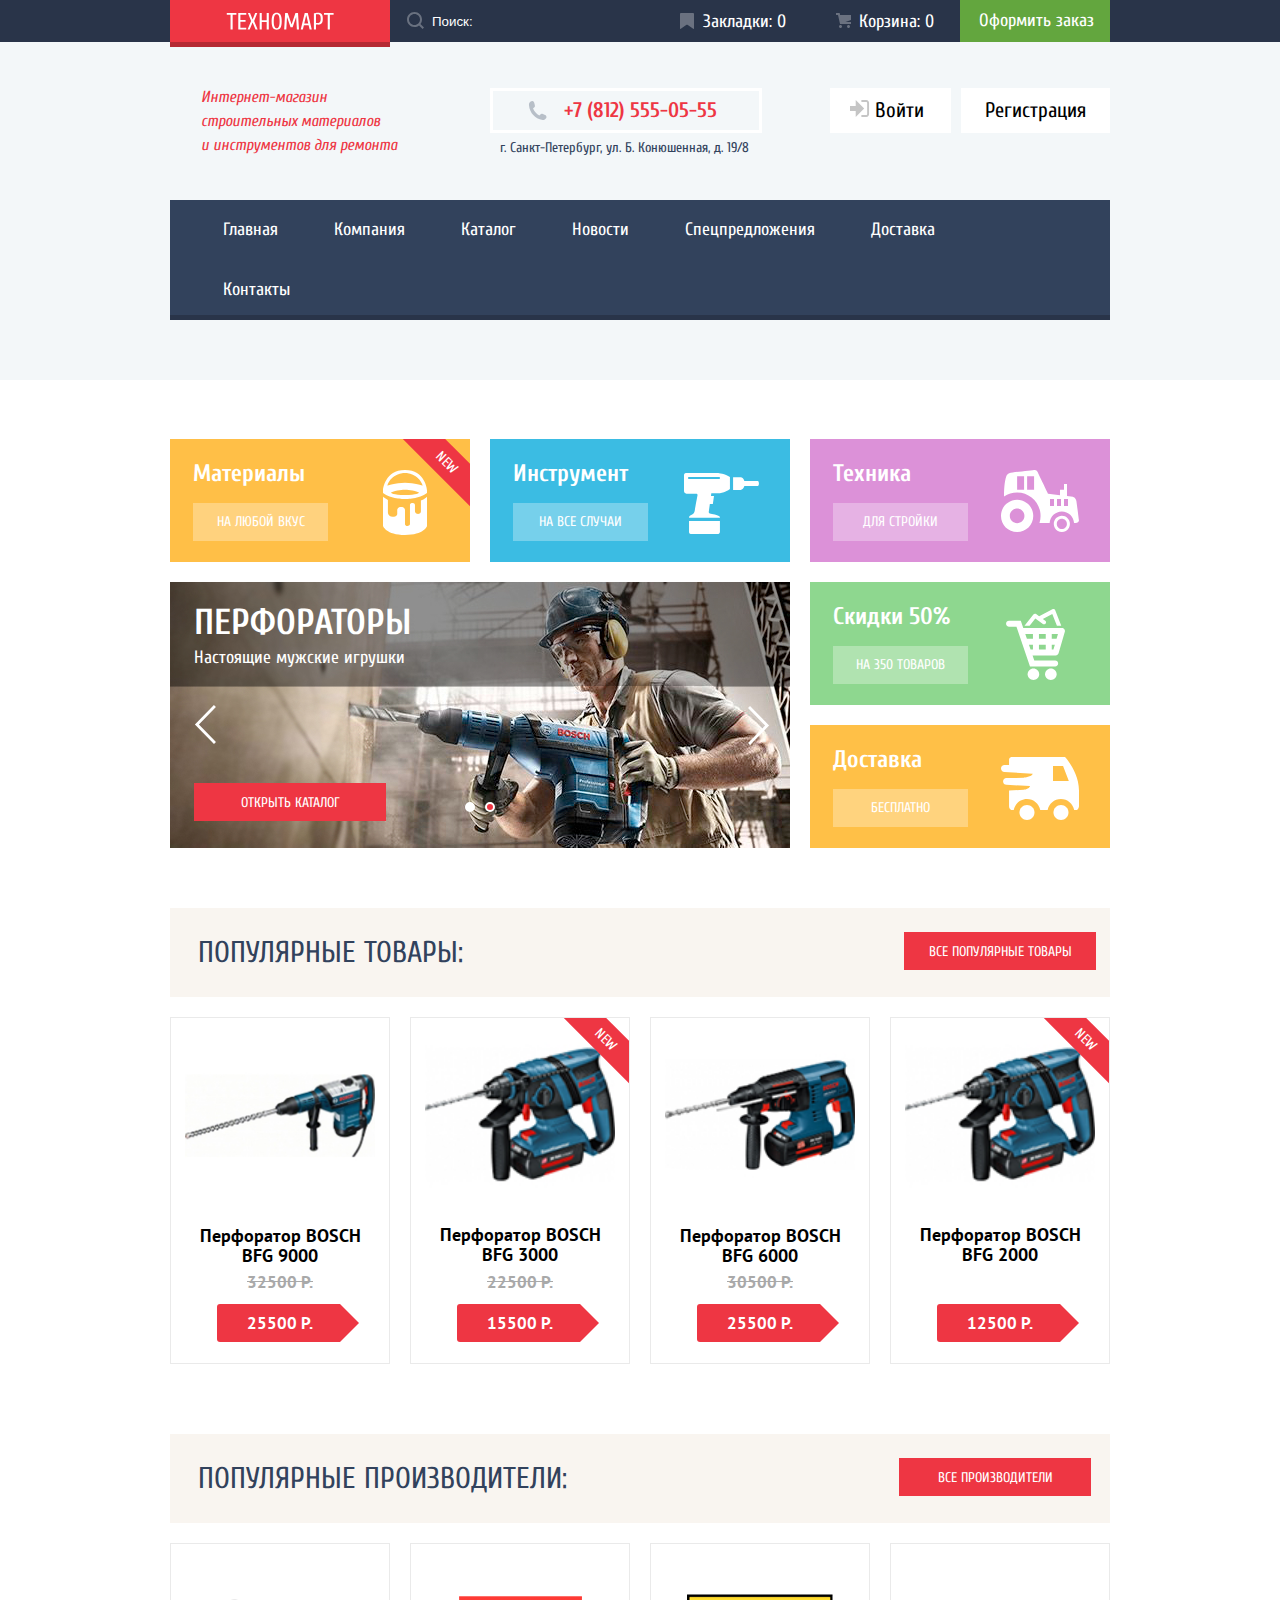
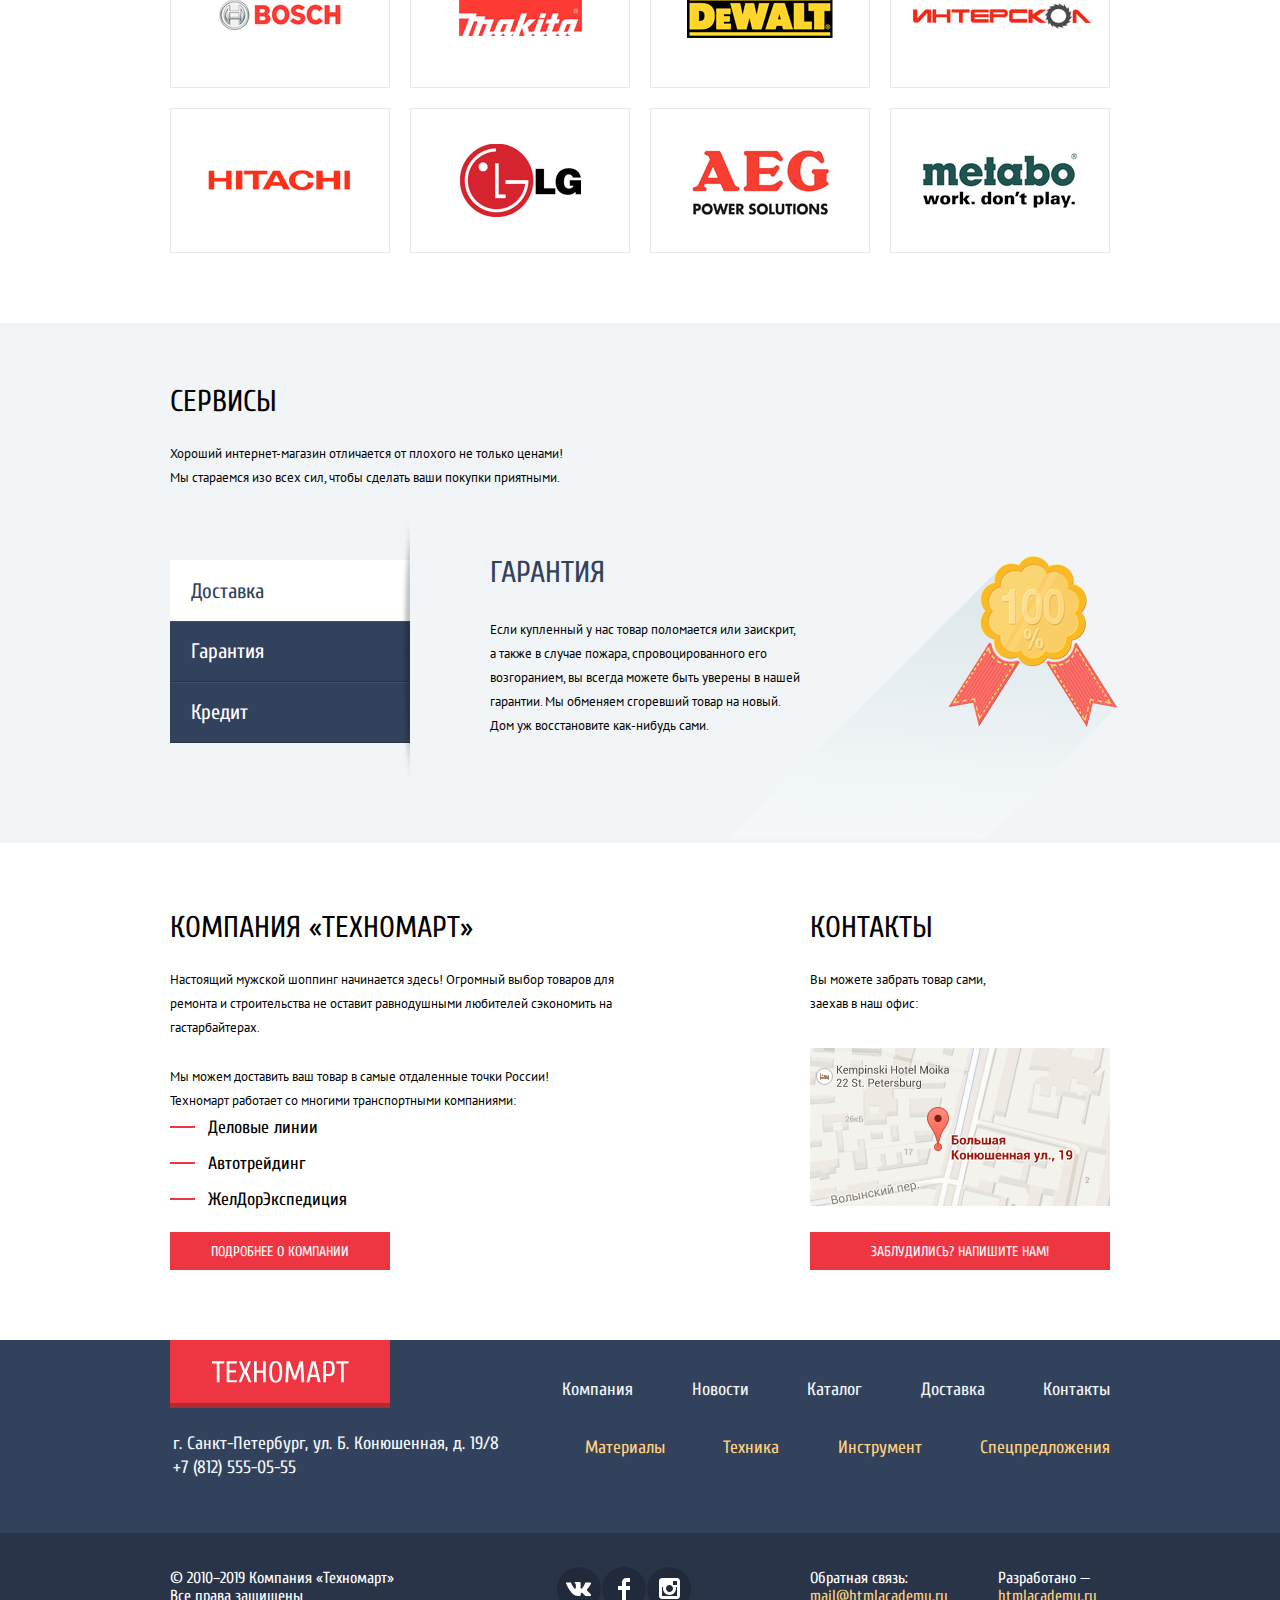
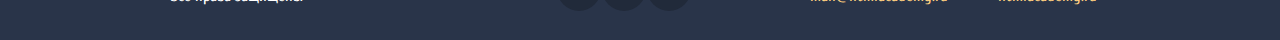
==== commit 48493ed6: "сверстаны слайды в разделе "Сервисы" на главной странице" ====
--- a/index.html
+++ b/index.html
@@ -44,7 +44,7 @@
   <div class="header-bottom">
     <nav class="container">
       <ul class="site-navigation">
-        <li><a href="/">Главная</a></li>
+        <li><a href="index.html">Главная</a></li>
         <li><a href="#">Компания</a></li>
         <li><a href="catalog.html">Каталог</a></li>
         <li><a href="#">Новости</a></li>
@@ -223,20 +223,29 @@
           <button class="services-button">Кредит</button>
         </div>
         <div class="services-list">
-          <div class="services-item">
+          <div class="services-item visually-hidden">
             <h3>Доставка</h3>
             <p class="services-desc">Мы с удовольствием доставим ваш товар прямо<br>
               к вашему подъезду совершенно бесплатно!<br>
               Ведь мы неплохо заработаем,<br>
               поднимая его на ваш этаж!</p>
           </div>
-          <div class="services-item visually-hidden">
+          <div class="services-item ">
             <h3>Гарантия</h3>
-            <p class="services-desc"><!--Текст про гарантии --></p>
-          </div>
-          <div class="services-item visually-hidden">
+            <p class="services-desc">
+              Если купленный у нас товар поломается или заискрит, <br>
+              а также в случае пожара, спровоцированного его <br>
+              возгоранием,  вы всегда можете быть уверены в нашей<br>
+              гарантии. Мы обменяем сгоревший товар на новый.<br>
+              Дом уж восстановите как-нибудь сами.
+            </p>
+          </div>
+          <div class="services-item  visually-hidden">
             <h3>Кредит</h3>
-            <p class="services-desc"><!--Текст про кредиты --></p>
+            <p class="services-desc">
+              Если купленный у нас товар поломается или заискрит, <br>
+              а также в случае пожара, спровоцированного его
+            </p>
           </div>
         </div>
       </section>
--- a/css/style.css
+++ b/css/style.css
@@ -472,7 +472,8 @@
   padding: 0;
   /* height: 60px; */
   display: flex;
-  justify-content: space-between;
+  flex-wrap: wrap;
+  justify-content: flex-start;
   align-items: center;
 }
 
@@ -729,7 +730,7 @@
 .slider-buttons {
   display: flex;
   justify-content: space-between;
-  padding: 18px 24px;
+  padding: 18px 20px 18px 24px;
 }
 
 .slider-button-back {
@@ -1192,7 +1193,7 @@
   position: relative;
 }
 
-.services-item::after {
+.services-item:nth-child(1)::after {
   content: "";
   width: 468px;
   height: 261px;
@@ -1202,6 +1203,30 @@
   position: absolute;
   top: 20px;
   right: 0px;
+}
+
+.services-item:nth-child(2)::after {
+  content: "";
+  width: 389px;
+  height: 283px;
+  background-image: url("../img/guarantee.png");
+  background-repeat: no-repeat;
+  background-position: right;
+  position: absolute;
+  top: -2px;
+  right: -8px;
+}
+
+.services-item:nth-child(3)::after {
+  content: "";
+  width: 465px;
+  height: 285px;
+  background-image: url("../img/credit.png");
+  background-repeat: no-repeat;
+  background-position: right;
+  position: absolute;
+  top: -1px;
+  right: -10px;
 }
 
 .services-item p {
@@ -1478,7 +1503,8 @@
   padding: 0;
   list-style: none;
   display: flex;
-  margin-bottom: 59px;
+  flex-wrap: wrap;
+  margin-bottom: 49px;
 }
 
 .page-item {
@@ -1493,6 +1519,7 @@
   justify-content: center;
   align-items: center;
   margin-right: 10px;
+  margin-bottom: 10px;
 }
 .page-item:last-child {
   padding-left: 32px;
@@ -2103,7 +2130,7 @@
 }
 
 .modal-order {
-  /* display: none; */
+  display: none;
   top: 120px;
   bottom: auto;
   box-sizing: border-box;
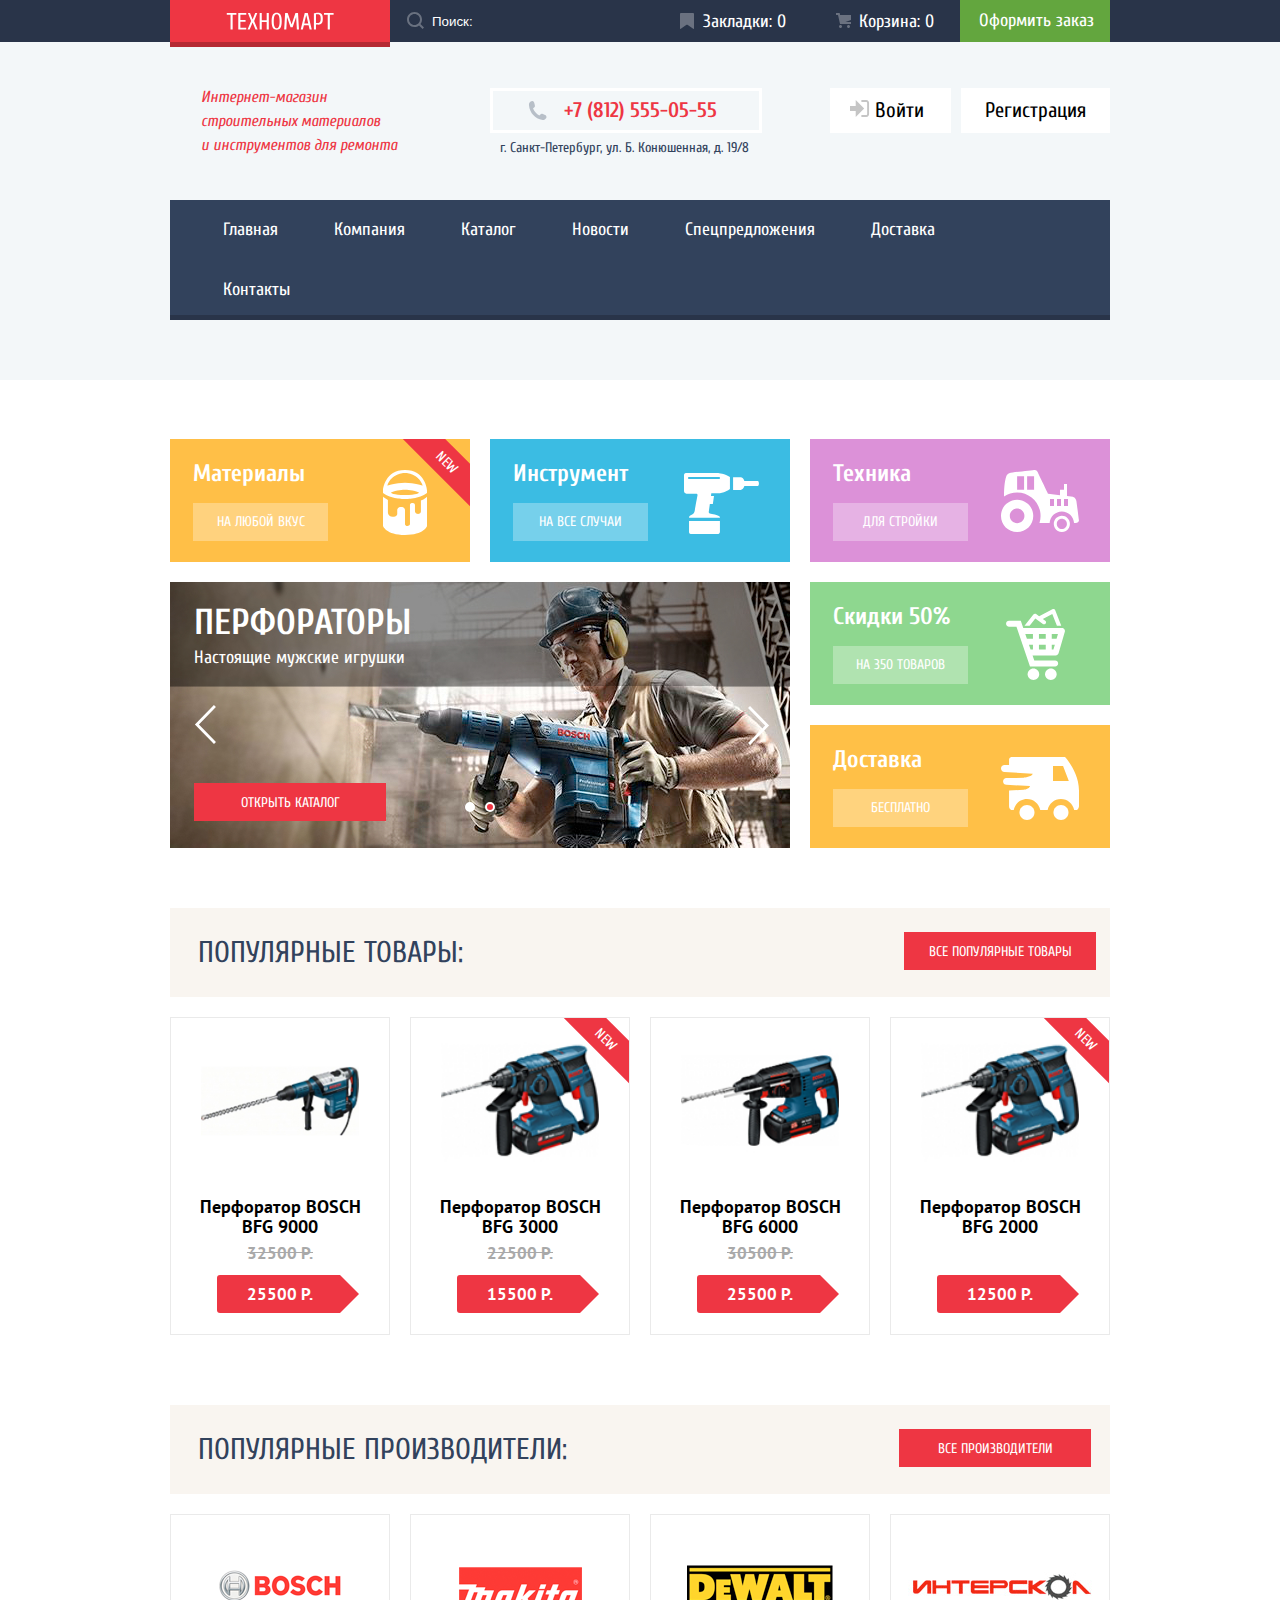
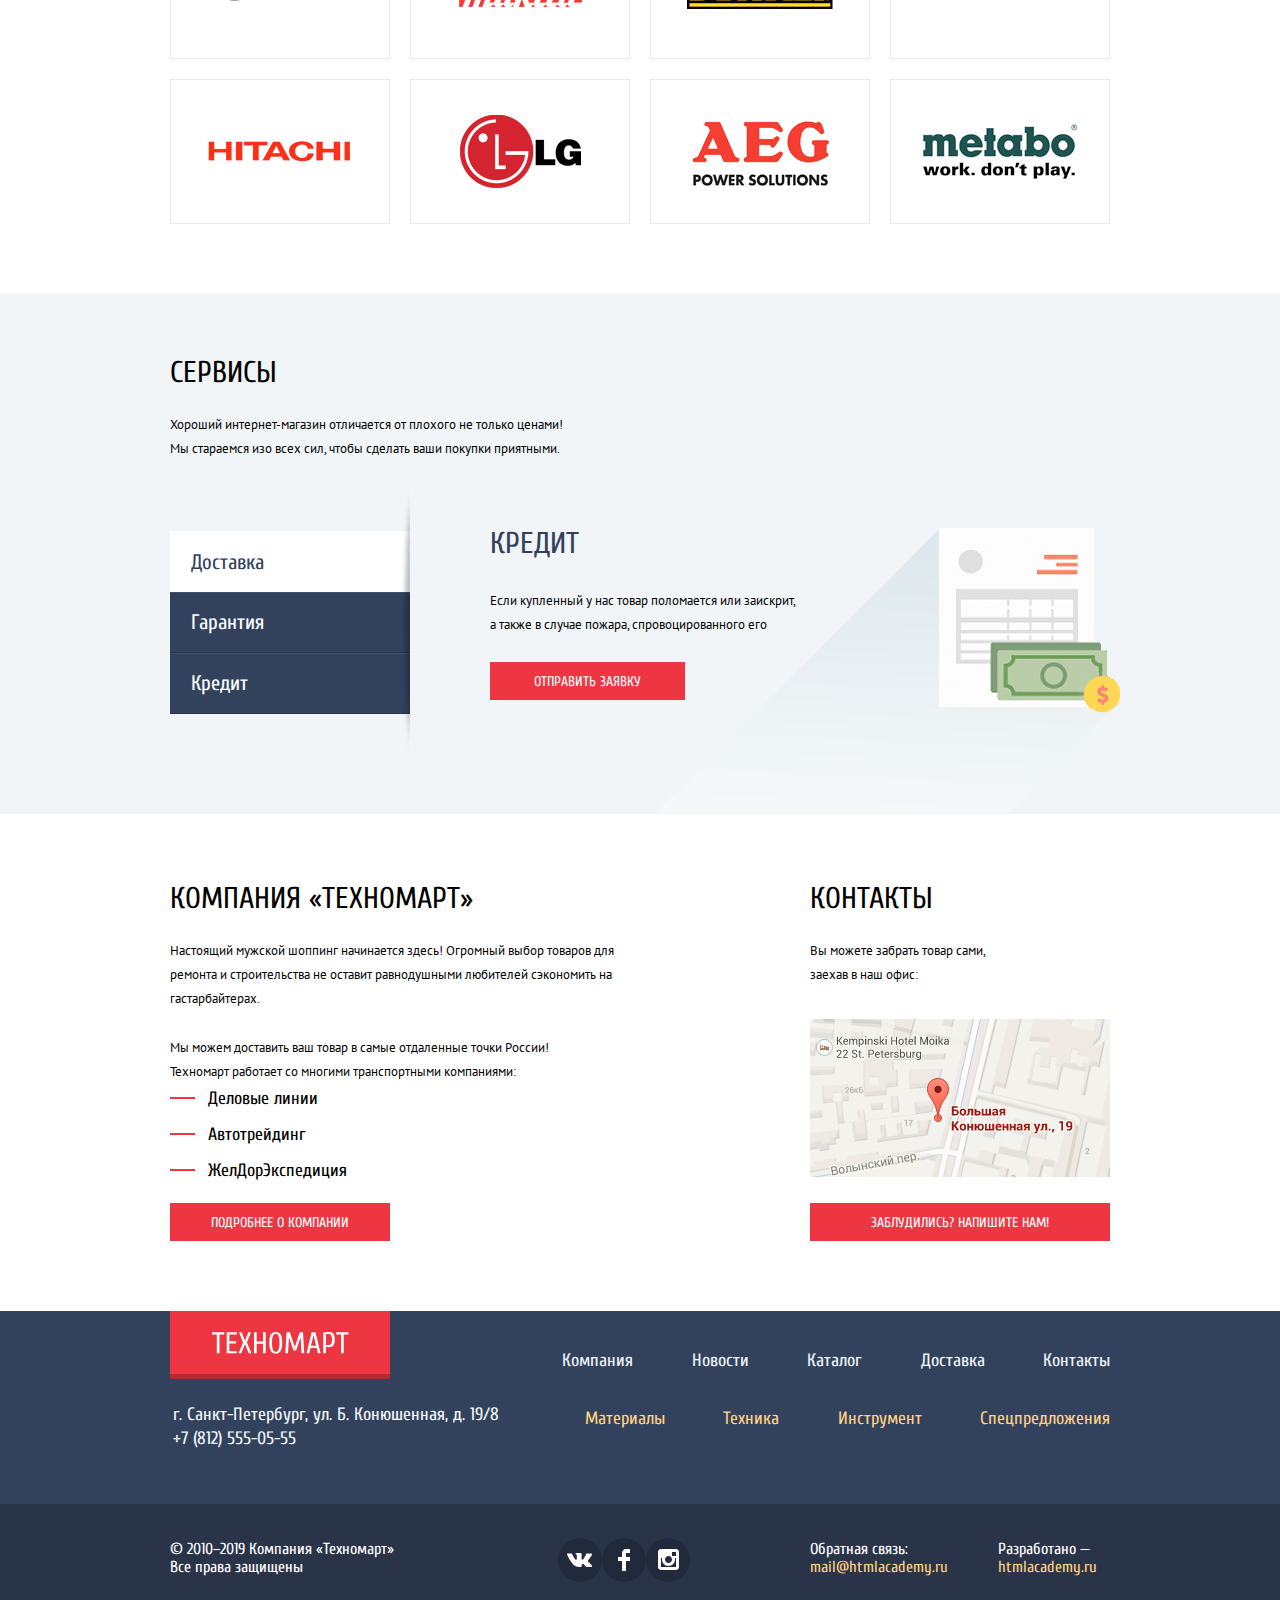
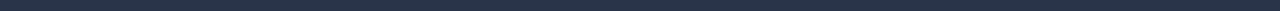
==== commit ca7423d8: "Добавлена ссылка "Отправить заявку"" ====
--- a/index.html
+++ b/index.html
@@ -223,14 +223,14 @@
           <button class="services-button">Кредит</button>
         </div>
         <div class="services-list">
-          <div class="services-item visually-hidden">
+          <div class="services-item  visually-hidden">
             <h3>Доставка</h3>
             <p class="services-desc">Мы с удовольствием доставим ваш товар прямо<br>
               к вашему подъезду совершенно бесплатно!<br>
               Ведь мы неплохо заработаем,<br>
               поднимая его на ваш этаж!</p>
           </div>
-          <div class="services-item ">
+          <div class="services-item visually-hidden">
             <h3>Гарантия</h3>
             <p class="services-desc">
               Если купленный у нас товар поломается или заискрит, <br>
@@ -240,12 +240,13 @@
               Дом уж восстановите как-нибудь сами.
             </p>
           </div>
-          <div class="services-item  visually-hidden">
+          <div class="services-item">
             <h3>Кредит</h3>
             <p class="services-desc">
               Если купленный у нас товар поломается или заискрит, <br>
               а также в случае пожара, спровоцированного его
             </p>
+            <a class="button credit-button" href="#">Отправить заявку</a>
           </div>
         </div>
       </section>
--- a/css/style.css
+++ b/css/style.css
@@ -897,6 +897,9 @@
 
 .products-item img {
   margin: 13px auto;
+  width: 190px;
+  height: 140px;
+  object-fit: contain;
 }
 
 .products-title {
@@ -1043,9 +1046,9 @@
   list-style: none;
   margin: 20px 0 50px 0;
   padding: 0;
-  display: flex;
+  display: grid;
+  grid-template-columns: auto auto auto auto;
   justify-content: space-between;
-  flex-wrap: wrap;
 }
 
 .brands-item {
@@ -1133,6 +1136,8 @@
 
 .services-tabs {
   display: flex;
+  flex-direction: column;
+  justify-content: flex-start;
   flex-wrap: wrap;
   margin-bottom: 100px;
   margin-top: 70px;
@@ -1231,6 +1236,12 @@
 
 .services-item p {
   margin-top: 30px;
+}
+
+.credit-button {
+  display: inline-block;
+  min-width: 195px;
+  margin-top: 25px;
 }
 
 .about {
@@ -1630,6 +1641,7 @@
   width: 548px;
   justify-content: space-between;
   align-items: flex-end;
+  flex-wrap: wrap;
   margin-bottom: 6px;
 }
 
@@ -1649,6 +1661,7 @@
   width: 525px;
   justify-content: space-between;
   align-items: center;
+  flex-wrap: wrap;
   margin-top: 7px;
 }
 
@@ -1695,10 +1708,10 @@
   display: flex;
   flex-wrap: wrap;
   justify-content: space-between;
-  width: 134px;
+  /* width: 134px; */
   list-style: none;
   padding: 0;
-  margin: 4px auto 0 163px;
+  margin: 4px auto 0 164px;
 }
 
 .social-button {
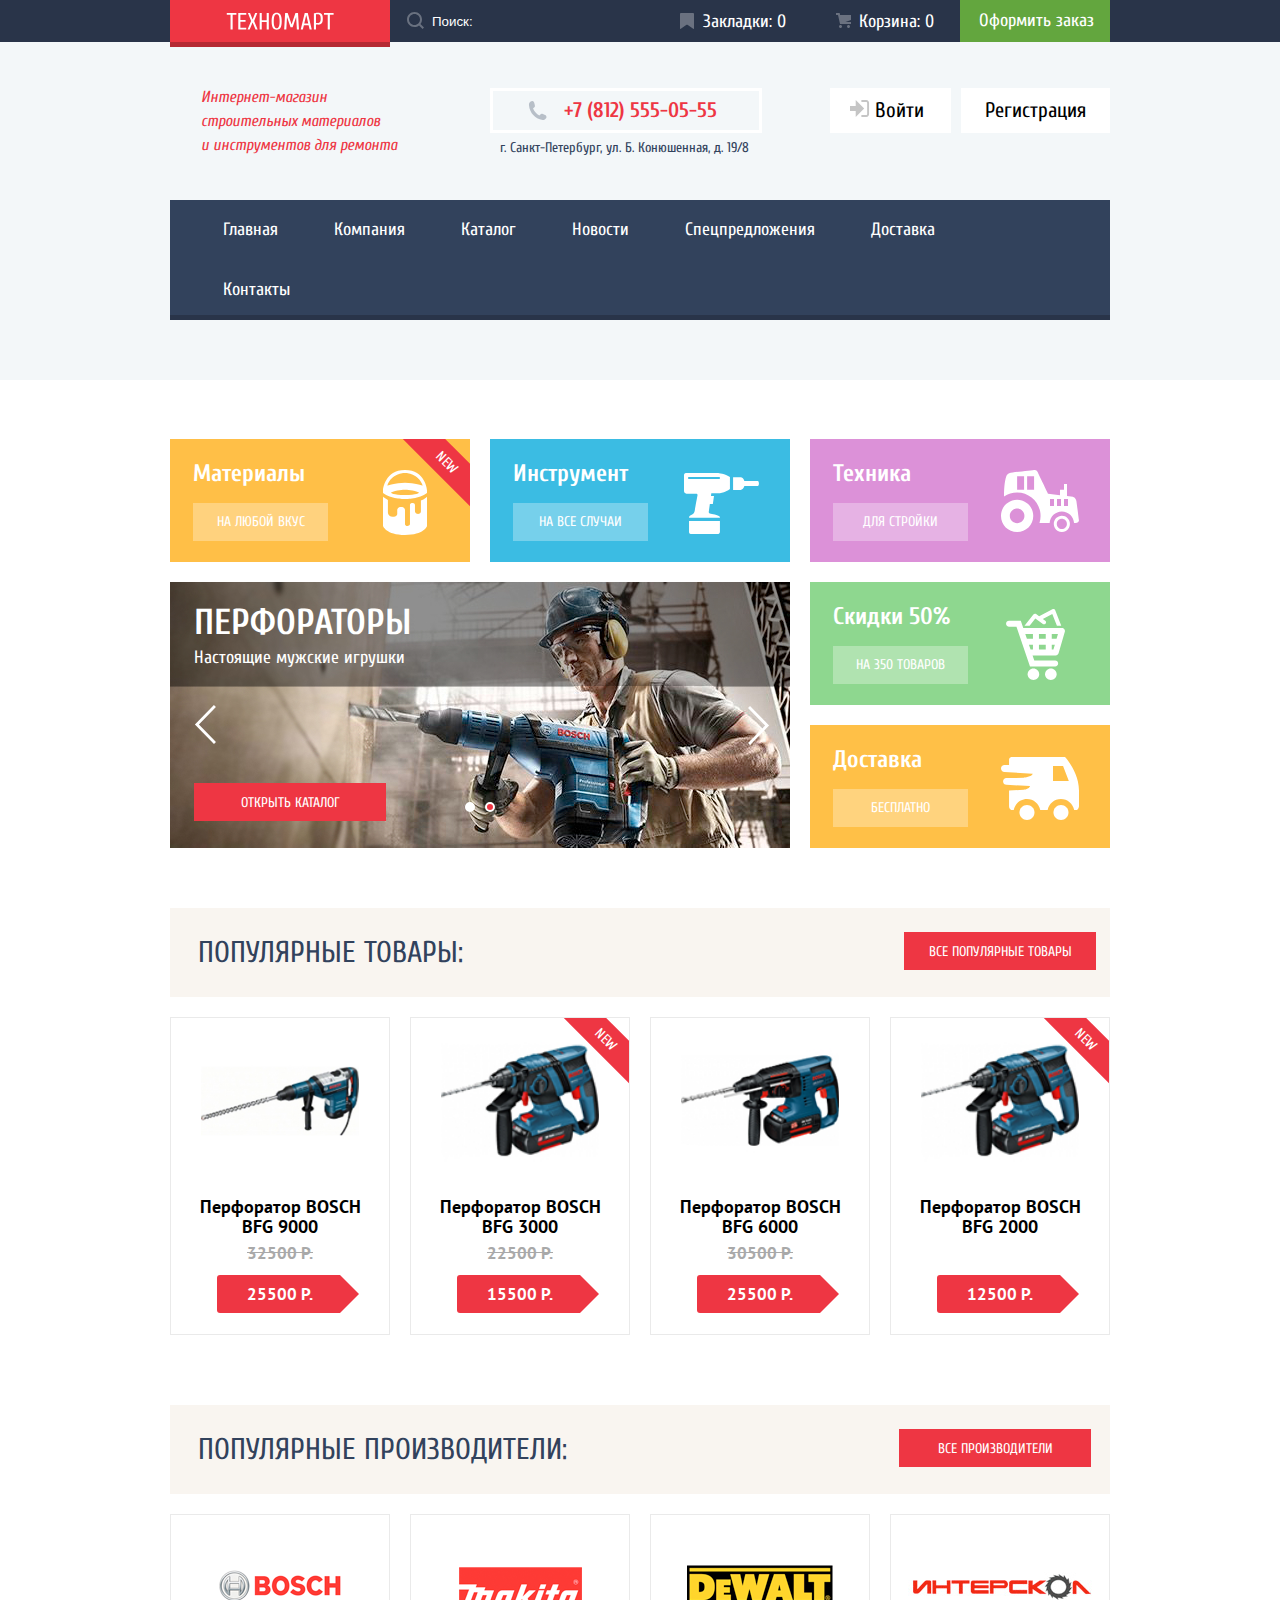
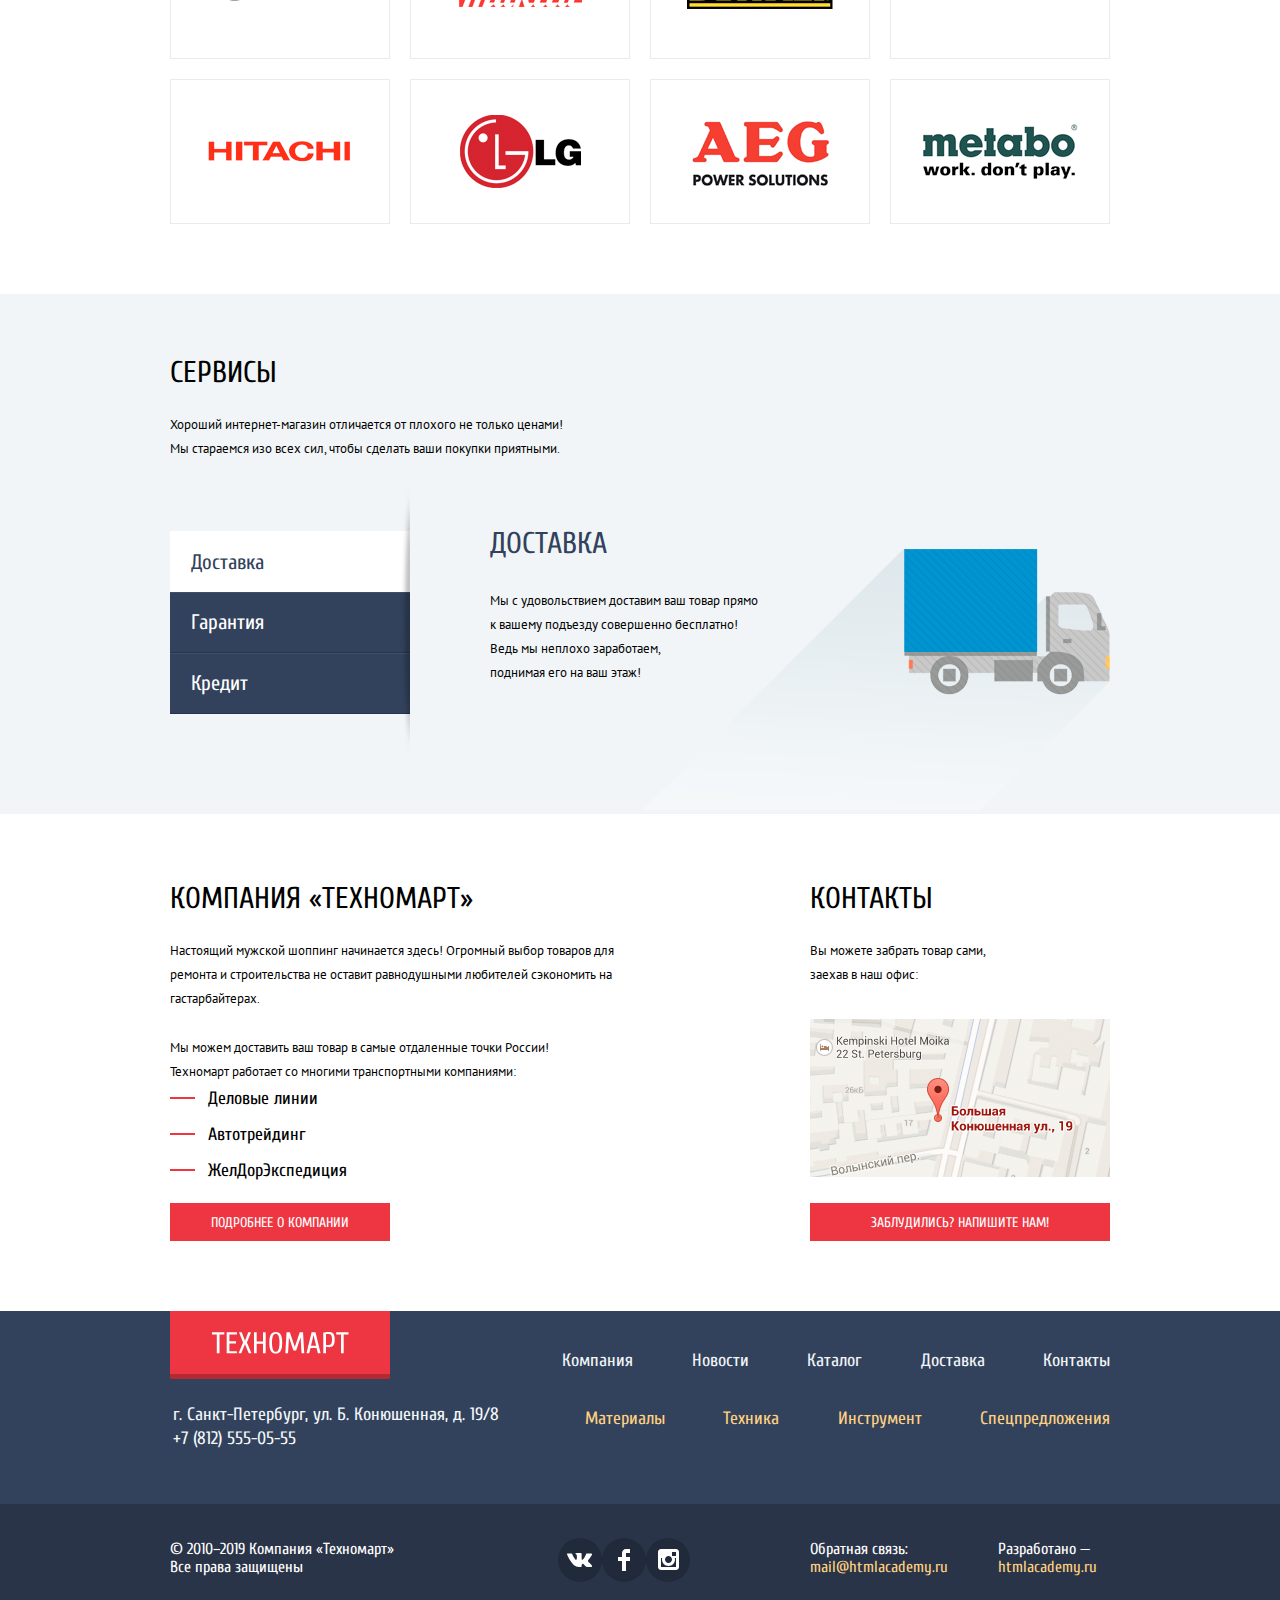
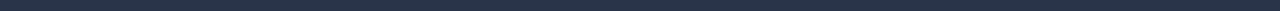
==== commit e31776f7: "Доступная разметка главной страницы" ====
--- a/index.html
+++ b/index.html
@@ -19,26 +19,26 @@
         </svg>
         <button class="visually-hidden" type="submit">Найти</button>
       </form>
-      <a class="header-bookmarks" href="#">Закладки: 0</a>
-      <a class="header-cart-link" href="#">Корзина: 0</a>
-      <a class="header-buy-link" href="#">Оформить заказ</a>
+      <a class="header-bookmarks" href="#" aria-label="Перейти на страницу с закладками">Закладки: 0</a>
+      <a class="header-cart-link" href="#" aria-label="Перейти в корзину">Корзина: 0</a>
+      <a class="header-buy-link" href="#" aria-label="Перейти на страницу оформления заказа">Оформить заказ</a>
     </div>
   </div>
   <div class="header-middle">
     <p class="header-text">Интернет-магазин<br>строительных материалов<br>и инструментов для ремонта</p>
     <div class="header-contacts">
-      <a class="header-phone" href="tel:+78125550555">+7 (812) 555-05-55</a>
+      <a class="header-phone" href="tel:+78125550555" aria-label="Позвонить нам по телефону +7 (812) 555-05-55">+7 (812) 555-05-55</a>
       <p class="header-address">г. Санкт-Петербург, ул. Б. Конюшенная, д. 19/8</p>
     </div>
     <div class="profile-section">
-      <a class="login-link" href="#">
+      <a class="login-link" href="#" aria-label="Авторизоваться на сайте">
         <svg width="20" height="17" viewBox="0 0 20 17" fill="none" xmlns="http://www.w3.org/2000/svg">
           <path d="M14.1667 8.5L5.71429 0V6H0V11H5.71429V17L14.1667 8.5Z" fill="#C5C5C5"/>
           <path d="M16.1771 15.01H11.3895V17H16.1771C18.2514 17 19.0381 15.19 19.0619 13.974V3.028C19.0381 1.811 18.2514 0 16.1771 0H11.3895V1.99H16.1771C16.9762 1.99 17.1219 2.671 17.1391 3.047V13.951C17.1229 14.327 16.9762 15.01 16.1771 15.01Z" fill="#C5C5C5"/>
         </svg>
         Войти
       </a>
-      <a class="signup-link" href="#">Регистрация</a>
+      <a class="signup-link" href="#" aria-label="Зарегистрироваться на сайте">Регистрация</a>
     </div>
   </div>
   <div class="header-bottom">
@@ -64,15 +64,15 @@
       <ul class="offers-list-top">
         <li class="offers-item sticker-new">
           <b>Материалы</b>
-          <a class="offers-link" href="#">на любой вкус</a>
+          <a class="offers-link" href="#" aria-label="Перейти в раздел Материалы">на любой вкус</a>
         </li>
         <li class="offers-item">
           <b>Инструмент</b>
-          <a class="offers-link" href="#">на все случаи</a>
+          <a class="offers-link" href="#" aria-label="Перейти в раздел Инструмент">на все случаи</a>
         </li>
         <li class="offers-item">
           <b>Техника</b>
-          <a class="offers-link" href="#">для стройки</a>
+          <a class="offers-link" href="#" aria-label="Перейти в раздел Техника">для стройки</a>
         </li>
       </ul>
 
@@ -81,7 +81,7 @@
           <!-- Слайдер -->
           <ul class="offers-slider">
             <li class="slide slide-current">
-              <img src="img/slide-1.jpg" width="620" height="266" alt="Слайд-1">
+              <img src="img/slide-1.jpg" width="620" height="266" alt="Фото строителя с перфоратором Bosch">
               <div class="slider-top">
                 <h3>Перфораторы</h3>
                 <p>Настоящие мужские игрушки</p>
@@ -89,7 +89,7 @@
             </li>
 
             <li class="slide visually-hidden">
-              <img src="img/slide-2.jpg" width="620" height="266" alt="Слайд-2">
+              <img src="img/slide-2.jpg" width="620" height="266" alt="Фото строителя с дрелью Bosch">
               <div class="slider-top">
                 <h3>Дрели</h3>
                 <p>Соседям на радость</p>
@@ -97,22 +97,22 @@
             </li>
           </ul>
           <div class="slider-buttons">
-            <button class="slider-button-back" type="button" name="back"></button>
-            <button class="slider-button-next" type="button" name="next"></button>
-          </div>
-          <a class="button" href="#">ОТКРЫТЬ КАТАЛОГ</a>
+            <button class="slider-button-back" type="button" name="back" aria-label="Перейти к предыдущему слайду"></button>
+            <button class="slider-button-next" type="button" name="next" aria-label="Перейти к следующему слайду"></button>
+          </div>
+          <a class="button" href="#" aria-label="Перейти на страницу каталога">ОТКРЫТЬ КАТАЛОГ</a>
           <div class="slider-controls">
-            <button class="slider-control" type="button" name="slide-1"></button>
-            <button class="slider-control slider-control-current" type="button" name="slide-2"></button>
+            <button class="slider-control" type="button" name="slide-1" aria-label="Перейти к слайду №1"></button>
+            <button class="slider-control slider-control-current" type="button" name="slide-2" aria-label="Перейти к слайду №2"></button>
           </div>
         </li>
         <li class="offers-item">
           <b>Скидки 50%</b>
-          <a class="offers-link" href="#">на 350 товаров</a>
+          <a class="offers-link" href="#" aria-label="Перейти на страницу со скидками">на 350 товаров</a>
         </li>
         <li class="offers-item">
           <b>Доставка</b>
-          <a class="offers-link" href="#">бесплатно</a>
+          <a class="offers-link" href="#" aria-label="Перейти на страницу с условиями бесплатной доставки">бесплатно</a>
         </li>
 
       </ul>
@@ -134,8 +134,8 @@
           </a>
 
           <div class="catalog-buttons">
-            <button class="button-buy" type="button">Купить</button>
-            <button class="button-bookmarks" type="button">В закладки</button>
+            <button class="button-buy" type="button" aria-label="Добавить в корзину Перфоратор BOSCH BFG 9000">Купить</button>
+            <button class="button-bookmarks" type="button" aria-label="Добавить в закладки Перфоратор BOSCH BFG 9000">В закладки</button>
           </div>
 
         </li>
@@ -147,8 +147,8 @@
             <p class="price">15500 Р.</p>
           </a>
           <div class="catalog-buttons">
-            <button class="button-buy" type="button">Купить</button>
-            <button class="button-bookmarks" type="button">В закладки</button>
+            <button class="button-buy" type="button" aria-label="Добавить в корзину Перфоратор BOSCH BFG 3000">Купить</button>
+            <button class="button-bookmarks" type="button" aria-label="Добавить в закладки Перфоратор BOSCH BFG 3000">В закладки</button>
           </div>
         </li>
         <li class="products-item">
@@ -159,8 +159,8 @@
             <p class="price">25500 Р.</p>
           </a>
           <div class="catalog-buttons">
-            <button class="button-buy" type="button">Купить</button>
-            <button class="button-bookmarks" type="button">В закладки</button>
+            <button class="button-buy" type="button" aria-label="Добавить в корзину Перфоратор BOSCH BFG 6000">Купить</button>
+            <button class="button-bookmarks" type="button" aria-label="Добавить в закладки Перфоратор BOSCH BFG 6000">В закладки</button>
           </div>
         </li>
         <li class="products-item sticker-new">
@@ -171,8 +171,8 @@
             <p class="price">12500 Р.</p>
           </a>
           <div class="catalog-buttons">
-            <button class="button-buy" type="button">Купить</button>
-            <button class="button-bookmarks" type="button">В закладки</button>
+            <button class="button-buy" type="button" aria-label="Добавить в корзину Перфоратор BOSCH BFG 2000">Купить</button>
+            <button class="button-bookmarks" type="button" aria-label="Добавить в закладки Перфоратор BOSCH BFG 2000">В закладки</button>
           </div>
         </li>
       </ul>
@@ -181,32 +181,32 @@
     <section class="popular-brands">
       <div class="section-top">
         <h2>Популярные производители:</h2>
-        <a class="button brands-btn" href="#">Все производители</a>
+        <a class="button brands-btn" href="#" aria-label="Перейти на страницу с товарами всех производителей">Все производители</a>
       </div>
       <ul class="brands-list">
         <li class="brands-item">
-          <a href="#"><img src="img/brand-bosch.png" alt="Логотип Bosch" width="126" height="37"></a>
-        </li>
-        <li class="brands-item">
-          <a href="#"><img src="img/brand-makita.png" alt="Логотип Makita" width="123" height="40"></a>
-        </li>
-        <li class="brands-item">
-          <a href="#"><img src="img/brand-dewalt.png" alt="Логотип DeWALT" width="146" height="44"></a>
-        </li>
-        <li class="brands-item">
-          <a href="#"><img src="img/brand-interskol.png" alt="Логотип Интерскол" width="200" height="76"></a>
-        </li>
-        <li class="brands-item">
-          <a href="#"><img src="img/brand-hitachi.png" alt="Логотип Hitachi" width="169" height="31"></a>
-        </li>
-        <li class="brands-item">
-          <a href="#"><img src="img/brand-lg.png" alt="Логотип LG" width="121" height="73"></a>
-        </li>
-        <li class="brands-item">
-          <a href="#"><img src="img/brand-aeg.png" alt="Логотип AEG" width="151" height="96"></a>
-        </li>
-        <li class="brands-item">
-          <a href="#"><img src="img/brand-metabo.png" alt="Логотип Metabo" width="204" height="69"></a>
+          <a href="#" aria-label="Перейти на страницу компании Bosch"><img src="img/brand-bosch.png" alt="Логотип Bosch" width="126" height="37"></a>
+        </li>
+        <li class="brands-item">
+          <a href="#" aria-label="Перейти на страницу компании Makita"><img src="img/brand-makita.png" alt="Логотип Makita" width="123" height="40"></a>
+        </li>
+        <li class="brands-item">
+          <a href="#" aria-label="Перейти на страницу компании DeWALT"><img src="img/brand-dewalt.png" alt="Логотип DeWALT" width="146" height="44"></a>
+        </li>
+        <li class="brands-item">
+          <a href="#" aria-label="Перейти на страницу компании Интерскол"><img src="img/brand-interskol.png" alt="Логотип Интерскол" width="200" height="76"></a>
+        </li>
+        <li class="brands-item">
+          <a href="#" aria-label="Перейти на страницу компании Hitachi"><img src="img/brand-hitachi.png" alt="Логотип Hitachi" width="169" height="31"></a>
+        </li>
+        <li class="brands-item">
+          <a href="#" aria-label="Перейти на страницу компании LG"><img src="img/brand-lg.png" alt="Логотип LG" width="121" height="73"></a>
+        </li>
+        <li class="brands-item">
+          <a href="#" aria-label="Перейти на страницу компании AEG"><img src="img/brand-aeg.png" alt="Логотип AEG" width="151" height="96"></a>
+        </li>
+        <li class="brands-item">
+          <a href="#" aria-label="Перейти на страницу компании Metabo"><img src="img/brand-metabo.png" alt="Логотип Metabo" width="204" height="69"></a>
         </li>
       </ul>
     </section>
@@ -218,14 +218,15 @@
         <h2>Сервисы</h2>
         <p>Хороший интернет-магазин отличается от плохого не только ценами!<br>Мы стараемся изо всех сил, чтобы сделать ваши покупки приятными.</p>
         <div class="services-tabs">
-          <button class="services-button services-button-current">Доставка</button>
-          <button class="services-button">Гарантия</button>
-          <button class="services-button">Кредит</button>
+          <button class="services-button services-button-current" aria-label="Перейти к информации о доставке">Доставка</button>
+          <button class="services-button" aria-label="Перейти к информации о гарантии">Гарантия</button>
+          <button class="services-button" aria-label="Перейти к информации о кредитовании">Кредит</button>
         </div>
         <div class="services-list">
-          <div class="services-item  visually-hidden">
+          <div class="services-item">
             <h3>Доставка</h3>
-            <p class="services-desc">Мы с удовольствием доставим ваш товар прямо<br>
+            <p class="services-desc">
+              Мы с удовольствием доставим ваш товар прямо<br>
               к вашему подъезду совершенно бесплатно!<br>
               Ведь мы неплохо заработаем,<br>
               поднимая его на ваш этаж!</p>
@@ -240,13 +241,13 @@
               Дом уж восстановите как-нибудь сами.
             </p>
           </div>
-          <div class="services-item">
+          <div class="services-item visually-hidden">
             <h3>Кредит</h3>
             <p class="services-desc">
-              Если купленный у нас товар поломается или заискрит, <br>
-              а также в случае пожара, спровоцированного его
+              Залезть в долговую яму стало проще! <br>
+              Кредитные консультанты придут вам на помощь.
             </p>
-            <a class="button credit-button" href="#">Отправить заявку</a>
+            <a class="button credit-button" href="#" aria-label="Перейти на страницу оформления кредита">Отправить заявку</a>
           </div>
         </div>
       </section>
@@ -263,16 +264,16 @@
         <li>Автотрейдинг</li>
         <li>ЖелДорЭкспедиция</li>
       </ul>
-      <a class="button company-button" href="#">Подробнее о компании</a>
+      <a class="button company-button" href="#" aria-label="Перейти на страницу с подробной информацией о компании">Подробнее о компании</a>
     </section>
 
     <section class="contacts">
       <h2>Контакты</h2>
       <p>Вы можете забрать товар сами,<br>заехав в наш офис:</p>
       <a href="#">
-        <img class="map-preview" src="img/map.png" width="300" height="158" alt="Схема проезда в наш офис">
+        <img class="map-preview" src="img/map.png" width="300" height="158" alt="Адрес компании: г. Санкт-Петербург, ул. Большая Конюшенная, д. 19/8">
       </a>
-      <a class="button contacts-button" href="#">Заблудились? Напишите нам!</a>
+      <a class="button contacts-button" href="#" aria-label="Открыть форму обратной связи">Заблудились? Напишите нам!</a>
     </section>
   </div>
 
@@ -310,8 +311,8 @@
       <ul>
         <li>
           <a class="social-button" href="http://vk.com/#">
-            <span class="visually-hidden">VK</span>
-            <svg width="26" height="15" viewBox="0 0 26 15" fill="none" xmlns="http://www.w3.org/2000/svg">
+            <span class="visually-hidden">Vkontakte</span>
+            <svg aria-hidden="true" focusable="false" width="26" height="15" viewBox="0 0 26 15" fill="none" xmlns="http://www.w3.org/2000/svg">
               <path d="M15.5403 11.7281C16.4609 11.4384 17.6396 13.6406 18.8943 14.4834C19.8361 15.1219 20.5573 14.9841 20.5573 14.9841L23.9017 14.9372C23.9017 14.9372 25.6495 14.8322 24.8233 13.4803C24.7549 13.3678 24.3389 12.4781 22.334 10.6472C20.2376 8.73186 20.5217 9.04218 23.0456 5.73093C24.5835 3.71249 25.1988 2.47968 25.0062 1.95468C24.8213 1.44936 23.6918 1.58061 23.6918 1.58061L19.9237 1.60593C19.5568 1.60686 19.2458 1.71749 19.1042 2.08874C19.1013 2.09249 18.5062 3.65061 17.7127 4.9753C16.0362 7.77749 15.367 7.92655 15.0896 7.75124C14.4531 7.3453 14.6139 6.1228 14.6139 5.25374C14.6139 2.5378 15.0299 1.4053 13.7993 1.1128C13.3881 1.0153 13.0876 0.951552 12.039 0.942177C10.6985 0.922489 9.5603 0.942177 8.91511 1.25061C8.4866 1.45968 8.15822 1.91811 8.35756 1.94436C8.60793 1.97718 9.16934 2.09436 9.46978 2.49374C9.85593 3.01124 9.84437 4.17093 9.84437 4.17093C9.84437 4.17093 10.0649 7.36874 9.32437 7.7653C8.81593 8.03718 8.12067 7.48218 6.62519 4.9378C5.86156 3.63655 5.28474 2.19843 5.28474 2.19843C5.28474 2.19843 5.17304 1.93124 4.97082 1.78499C4.73008 1.61155 4.39304 1.55624 4.39304 1.55624L0.816594 1.57874C0.816594 1.57874 0.279261 1.59374 0.0818532 1.82436C-0.0934061 2.02874 0.0674088 2.45061 0.0674088 2.45061C0.0674088 2.45061 2.86867 8.90155 6.04067 12.1509C8.94882 15.1341 12.2537 14.9362 12.2537 14.9362H13.7511C13.7511 14.9362 14.2027 14.8856 14.4339 14.6437C14.6496 14.4187 14.6399 13.9959 14.6399 13.9959C14.6399 13.9959 14.6101 12.0187 15.5403 11.7281Z" fill="white"/>
               </svg>
           </a>
@@ -319,7 +320,7 @@
         <li>
           <a class="social-button" href="https://facebook.com/#">
             <span class="visually-hidden">Facebook</span>
-            <svg width="12" height="22" viewBox="0 0 12 22" fill="none" xmlns="http://www.w3.org/2000/svg">
+            <svg aria-hidden="true" focusable="false" width="12" height="22" viewBox="0 0 12 22" fill="none" xmlns="http://www.w3.org/2000/svg">
               <path d="M12 4V0H8C5.79086 0 4 1.79086 4 4V8H0V12H4V22H8V12H12V8H8V4H12Z" fill="white"/>
               </svg>
           </a>
@@ -327,7 +328,7 @@
         <li>
           <a class="social-button" href="https://instagram.com/#">
             <span class="visually-hidden">Instagram</span>
-            <svg width="21" height="21" viewBox="0 0 21 21" fill="none" xmlns="http://www.w3.org/2000/svg">
+            <svg aria-hidden="true" focusable="false" width="21" height="21" viewBox="0 0 21 21" fill="none" xmlns="http://www.w3.org/2000/svg">
               <path fill-rule="evenodd" clip-rule="evenodd" d="M3 0H18C19.65 0 21 1.35 21 3V18C21 19.65 19.65 21 18 21H3C1.35 21 0 19.65 0 18V3C0 1.35 1.35 0 3 0ZM14 10.5C14 8.57 12.43 7 10.5 7C8.57 7 7 8.57 7 10.5C7 12.43 8.57 14 10.5 14C12.43 14 14 12.43 14 10.5ZM3 18V9H4.181C4.0626 9.49127 4.00186 9.99467 4 10.5C4 14.0899 6.91015 17 10.5 17C14.0899 17 17 14.0899 17 10.5C16.9986 9.99464 16.9379 9.49118 16.819 9H18V18H3ZM14 7H18V3H14V7Z" fill="white"/>
               </svg>
           </a>
@@ -348,19 +349,19 @@
   <h2 class="visually-hidden">Напишите нам</h2>
   <form class="feedback-form" action="https://echo.htmlacademy.ru" method="post">
     <div class="feedback-name">
-      <label>Ваше имя:</label>
-      <input type="text" placeholder="Имя Фамилия">
+      <label for="your-name">Ваше имя:</label>
+      <input id="your-name" type="text" placeholder="Имя Фамилия">
     </div>
     <div class="feedback-email">
-      <label>Ваш e-mail:</label>
-      <input type="text" placeholder="email@example.com">
+      <label for="your-email">Ваш e-mail:</label>
+      <input id="your-email" type="text" placeholder="email@example.com">
     </div>
     <div class="feedback-message">
       <label for="message">Текст письма:</label>
       <textarea id="message">В свободной форме</textarea>
     </div>
     <div class="modal-button-wrapper">
-      <input class="button modal-button" type="submit" name="send-button" value="Отправить">
+      <button class="button modal-button" type="submit" aria-label="Отправить сообщение в компанию">Отправить</button>
     </div>
   </form>
   <button class="modal-close" type="button" aria-label="Закрыть"></button>
@@ -373,5 +374,14 @@
   <button class="modal-close" type="button" aria-label="Закрыть"></button>
 </section>
 
+<section class="modal modal-order">
+  <h3>Товар добавлен в корзину!</h3>
+  <div class="modal-order-wrapper">
+    <a class="button button-order" href="#" aria-label="Перейти на страницу оформления заказа">Оформить заказ</a>
+    <button class="button button-continue" type="button" aria-label="Закрыть модальное окно и продолжить покупки">Продолжить покупки</button>
+  </div>
+  <button class="modal-close" type="button" aria-label="Закрыть"></button>
+</section>
+
 </body>
 </html>
--- a/css/style.css
+++ b/css/style.css
@@ -26,12 +26,14 @@
   --special-blue-light: #3BBCE3;
   --special-magenta: #DC91D8;
   --special-green: #8ED78F;
+  --special-green-dark: #00ca74;
   --special-gray-light: #EAEAEA;
   --special-gray: #C5C5C5;
   --special-gray-extra: #E5E5E5;
   --special-gray-hover: #3D546F;
   --special-gray-border: #C1C6CE;
   --special-gray-dark: #B5B5B5;
+  --special-gray-scale: #d7dcde;
   --special-blue: #212A3A;
   --special-blue-shadow: #405069;
   --special-brown: #F7F3EC;
@@ -235,6 +237,11 @@
   opacity: 1;
 }
 
+.header-bookmarks:focus::before,
+.header-cart-link:focus::before {
+  opacity: 1;
+}
+
 .header-bookmarks:active,
 .header-cart-link:active {
   background-color: var(--basic-blue-active) ;
@@ -258,7 +265,8 @@
   background-color: var(--basic-green);
 }
 
-.header-buy-link:hover {
+.header-buy-link:hover,
+.header-buy-link:focus {
   background-color: var(--basic-green-light);
 }
 
@@ -298,7 +306,7 @@
   line-height: 30px;
   color: var(--basic-red);
   text-decoration: none;
-  border: 3px solid #ffffff;
+  border: 3px solid var(--white);
   box-sizing: border-box;
   padding: 4px 42px 5px 71px;
   position: relative;
@@ -355,11 +363,14 @@
 }
 
 .login-link:hover,
-.signup-link:hover {
+.signup-link:hover,
+.login-link:focus,
+.signup-link:focus {
   color: var(--basic-red);
 }
 
-.login-link:hover path {
+.login-link:hover path,
+.login-link:focus path {
   fill: var(--special-gray-hover);
 }
 
@@ -396,7 +407,8 @@
   padding-right: 17px;
 }
 
-.profile-link:hover path {
+.profile-link:hover path,
+.profile-link:focus path {
   fill: var(--special-gray-hover);
 }
 
@@ -405,7 +417,8 @@
   padding-top: 7px;
 }
 
-.logout-link:hover path {
+.logout-link:hover path,
+.logout-link:focus path {
   fill: var(--special-gray-hover);
 }
 
@@ -434,7 +447,9 @@
 }
 
 .orders-link:hover,
-.account-link:hover {
+.account-link:hover,
+.orders-link:focus,
+.account-link:focus {
   color: var(--basic-red);
 }
 
@@ -495,7 +510,8 @@
   padding-right: 28px;
 }
 
-.site-navigation a:hover {
+.site-navigation a:hover,
+.site-navigation a:focus {
   background-color: var(--basic-blue-dark);
 }
 
@@ -659,7 +675,8 @@
   padding: 10px 22px;
 }
 
-.offers-link:hover {
+.offers-link:hover,
+.offers-link:focus {
   background-color: var(--special-gray-opacity);
 }
 
@@ -792,7 +809,8 @@
   padding: 11px 24px 9px 24px;
 }
 
-.button:hover {
+.button:hover,
+.button:focus {
   background-color: var(--basic-red-extra);
 }
 
@@ -955,6 +973,11 @@
 }
 
 .products-item:hover {
+  box-shadow: 0px 0px 20px var(--special-gray-light);
+}
+
+.products-item:focus,
+.products-item:focus-within {
   box-shadow: 0px 0px 20px var(--special-gray-light);
 }
 
@@ -995,6 +1018,10 @@
   background-color: var(--basic-green-extra);
 }
 
+.button-buy:focus {
+  background-color: var(--basic-green-light);
+}
+
 .button-buy::before {
   position: absolute;
   content: "";
@@ -1016,7 +1043,8 @@
   cursor: pointer;
 }
 
-.button-bookmarks:hover {
+.button-bookmarks:hover,
+.button-bookmarks:focus {
   border: 3px solid var(--basic-blue);
 }
 
@@ -1029,7 +1057,8 @@
   display: none;
 }
 
-.products-item:hover .catalog-buttons {
+.products-item:hover .catalog-buttons,
+.products-item:focus-within .catalog-buttons {
   position: absolute;
   display: flex;
   flex-direction: column;
@@ -1037,7 +1066,8 @@
   left: 41px;
 }
 
-.products-item:hover img {
+.products-item:hover img,
+.products-item:focus-within img {
   visibility: hidden;
 }
 
@@ -1055,7 +1085,7 @@
   box-sizing: border-box;
   width: 220px;
   min-height: 145px;
-  border: 1px solid #EAEAEA;
+  border: 1px solid var(--special-gray-light);
   margin-bottom: 20px;
   display: flex;
   justify-content: center;
@@ -1076,6 +1106,10 @@
 
 .brands-item:active {
   opacity: 0.5;
+}
+
+.brands-item a:focus {
+  box-shadow: 0px 0px 20px var(--special-gray-light);
 }
 
 .gray {
@@ -1179,7 +1213,8 @@
   border-bottom: 1px solid var(--basic-blue-dark);
 }
 
-.services-button:hover:not(.services-button-current) {
+.services-button:hover:not(.services-button-current),
+.services-button:focus:not(.services-button-current) {
   background-color: var(--basic-blue-dark);
 }
 
@@ -1519,7 +1554,7 @@
 }
 
 .page-item {
-  background: #FFFFFF;
+  background: var(--white);
   box-sizing: border-box;
   border: 1px solid var(--special-gray-extra);
   border-radius: 2px;
@@ -1675,7 +1710,9 @@
 }
 
 .footer-top-item a:hover,
-.footer-middle a:hover {
+.footer-middle a:hover,
+.footer-top-item a:focus,
+.footer-middle a:focus {
   text-decoration: underline;
 }
 
@@ -1695,7 +1732,8 @@
   color: var(--basic-yellow);
 }
 
-.footer-bottom a:hover {
+.footer-bottom a:hover,
+.footer-bottom a:focus {
   text-decoration: underline;
 }
 
@@ -1793,13 +1831,13 @@
 
 .range-controls .scale {
   height: 2px;
-  background: #d7dcde;
+  background: var(--special-gray-scale);
 }
 
 .range-controls .bar {
   width: 80%;
   height: 2px;
-  background: #00ca74;
+  background: var(--special-green-dark);
 }
 
 .range-controls .toggle {
@@ -1809,7 +1847,7 @@
   width: 4px;
   height: 4px;
   padding: 0;
-  border: 8px solid #ffffff;
+  border: 8px solid var(--white);
   background-color: var(--toggle-gray);
   border-radius: 50%;
   box-shadow: 0 2px 1px 0 var(--toggle-gray-shadow);
@@ -1841,15 +1879,20 @@
   width: 65px;
   padding: 10px;
   text-align: center;
-  color: #283136;
+  color: var(--black);
   border: none;
   border-radius: 5px;
   background: var(--special-brown);
   padding-left: 20px;
-
   font-family: inherit;
   font-size: inherit;
   line-height: inherit;
+  -moz-appearance:textfield;
+}
+
+.price-controls input::-webkit-outer-spin-button,
+.price-controls input::-webkit-inner-spin-button {
+    -webkit-appearance: none;
 }
 
 .price-controls::after{
@@ -1913,9 +1956,14 @@
   background-position: 0 0;
 }
 
-.filter-input-checkbox:hover + label::before {
+.filter-input-checkbox:hover + label::before,
+.filter-input-checkbox:focus + label::before {
   border: 2px solid var(--special-gray-dark);
   color: var(--special-gray-dark);
+}
+
+.filter-input-checkbox:checked:hover + label::after {
+  background-image: url("../img/icon-checked-hover.svg");
 }
 
 .filter-input-radio + label::before {
@@ -1935,7 +1983,8 @@
   opacity: 1;
 }
 
-.filter-input-radio:hover + label::before {
+.filter-input-radio:hover + label::before,
+.filter-input-radio:focus + label::before {
   border: 4px solid var(--special-gray-dark);
   opacity: 1;
 }
@@ -1951,7 +2000,8 @@
   border-radius: 50%;
 }
 
-.filter-input-radio:hover + label::after {
+.filter-input-radio:hover + label::after,
+.filter-input-radio:focus + label::after {
   background-color: var(--special-gray-dark);
 }
 
@@ -1996,7 +2046,8 @@
   cursor: pointer;
 }
 
-.filter-button:hover {
+.filter-button:hover,
+.filter-button:focus {
   background-color: var(--special-gray-opacity);
 }
 
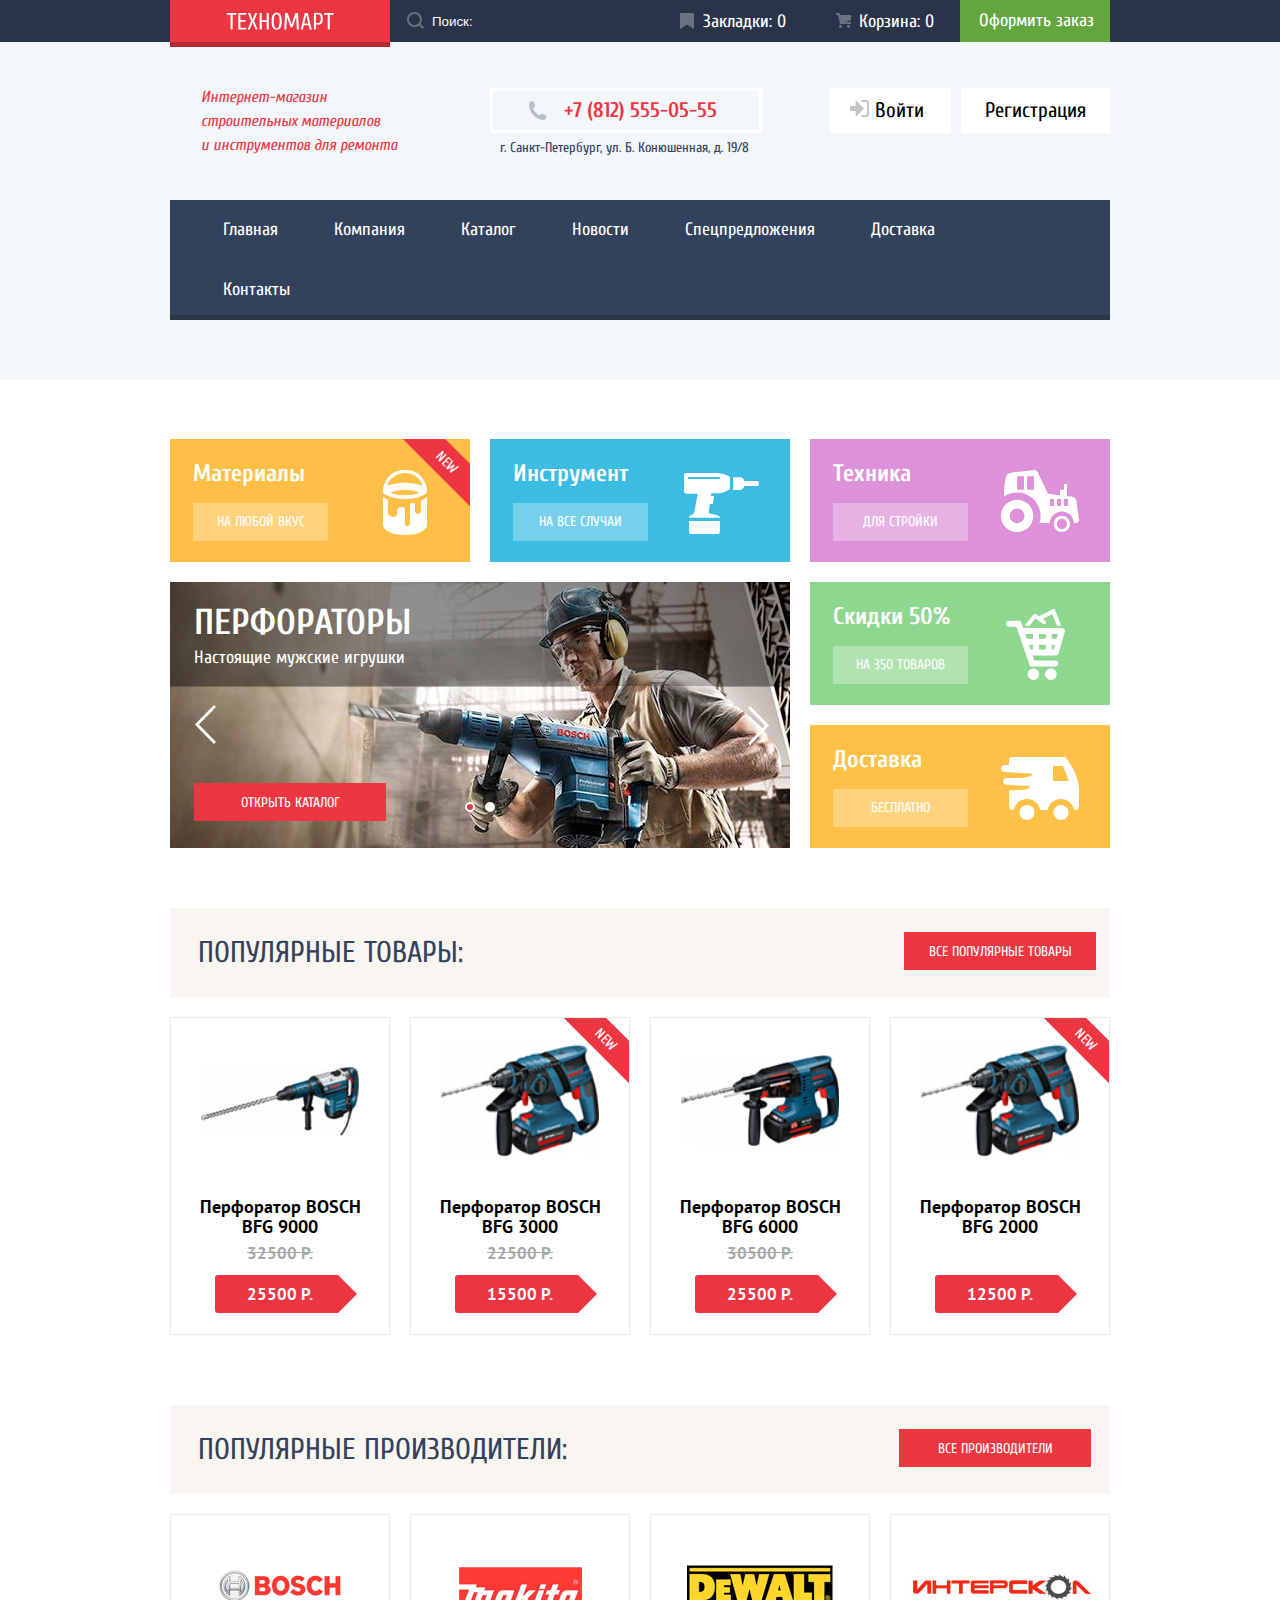
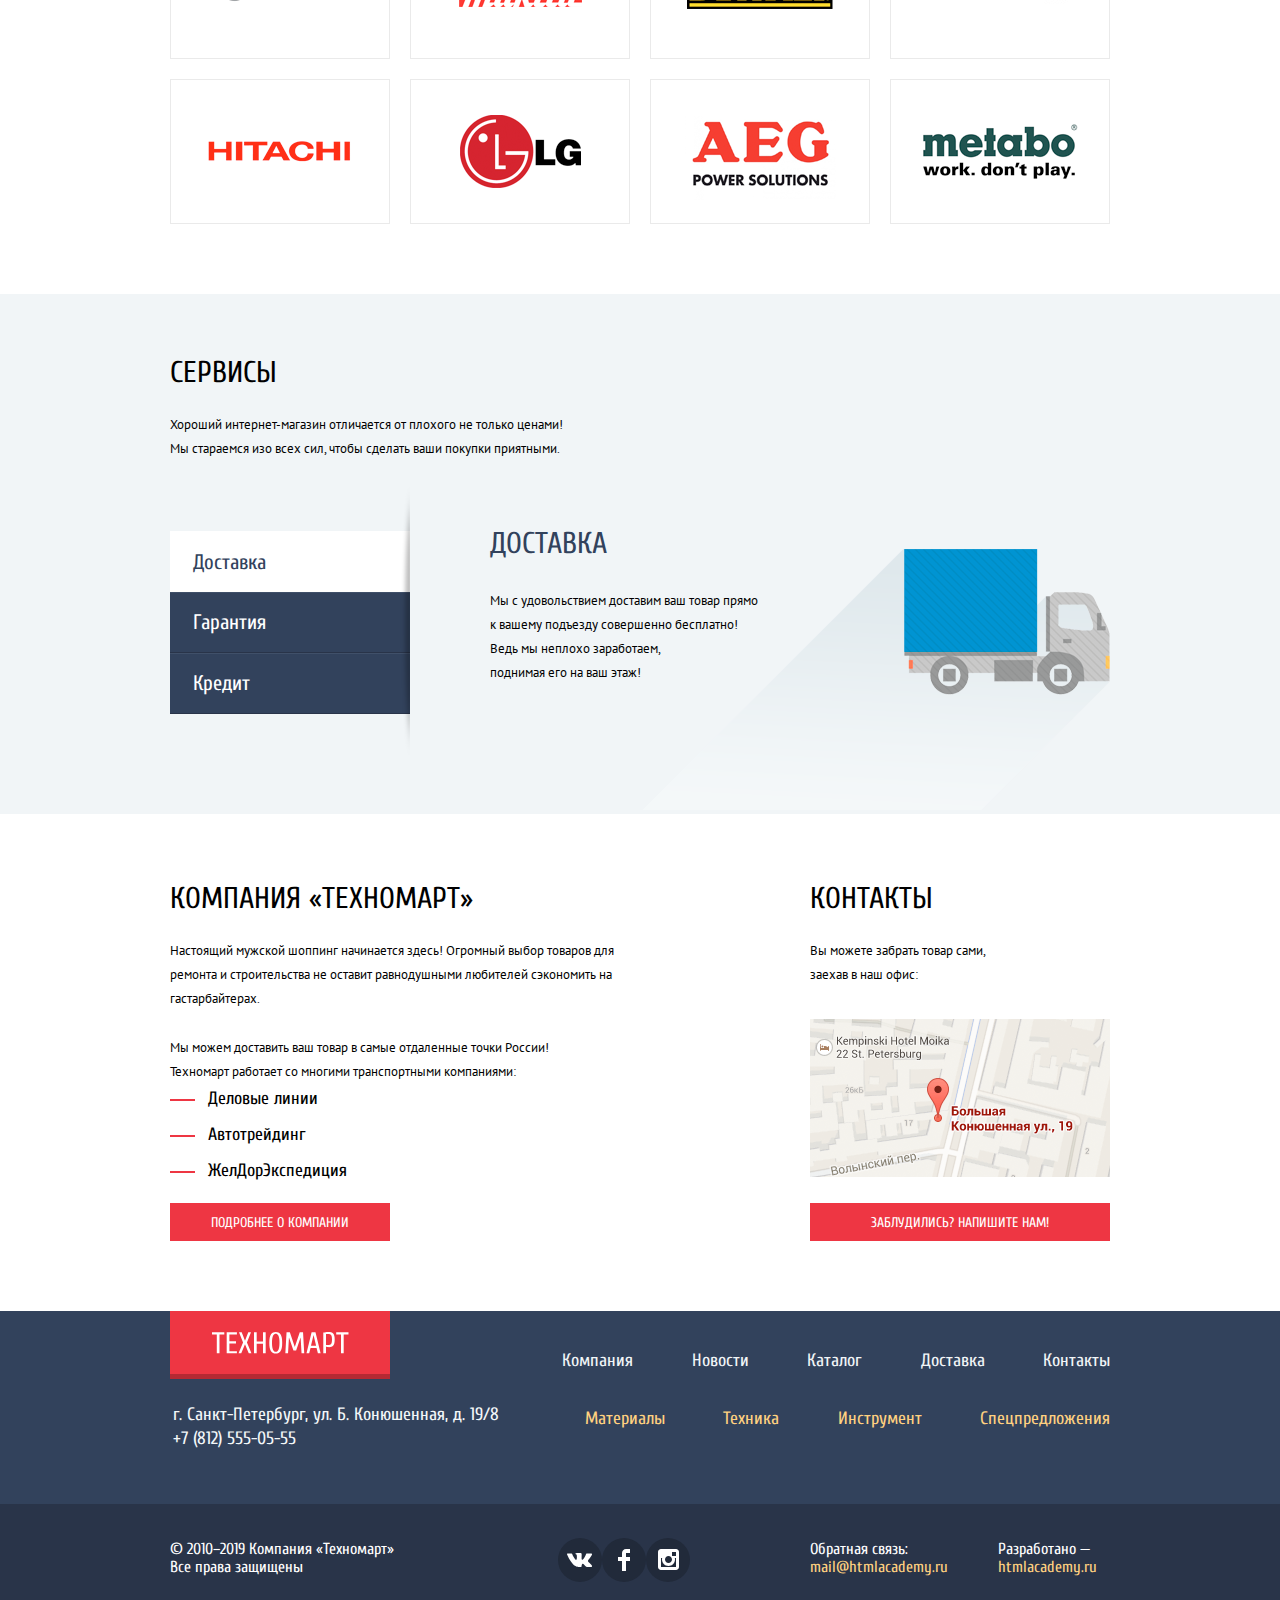
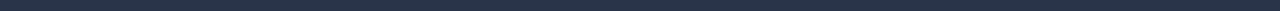
==== commit ac026f83: "Правки по критериям" ====
--- a/index.html
+++ b/index.html
@@ -5,15 +5,17 @@
   <title>HTML Academy: Техномарт</title>
   <link href="https://fonts.googleapis.com/css2?family=Cuprum:ital,wght@0,400;0,700;1,400;1,700&family=PT+Sans:ital,wght@0,400;0,700;1,400;1,700&display=swap" rel="stylesheet">
   <link rel="stylesheet" href="css/normalize.css">
-  <link rel="stylesheet" href="css/style.css">
+  <link rel="stylesheet" href="css/style.min.css">
 </head>
 <body class="page-body">
 <header class="main-header">
   <div class="header-top">
     <div class="header-top-wrapper">
       <a class="header-top-logo"><img src="img/logo.svg" width="108" height="18" alt="Логотип интернет-магазина Техномарт"></a>
-      <form class="site-search">
-        <input type="text" placeholder="Поиск:">
+      <form class="site-search" action="https://echo.htmlacademy.ru" method="GET">
+        <label aria-label="Поиск по сайту">
+          <input type="text" placeholder="Поиск:">
+        </label>
         <svg width="17" height="17" viewBox="0 0 17 17" xmlns="http://www.w3.org/2000/svg">
           <path fill-rule="evenodd" clip-rule="evenodd" d="M13.458 12.044L17 15.586L15.586 17L12.044 13.458C10.782 14.421 9.21 15 7.5 15C3.35786 15 0 11.6421 0 7.5C0 3.35786 3.35786 0 7.5 0C11.6421 0 15 3.35786 15 7.5C15.0001 9.14309 14.4581 10.7403 13.458 12.044ZM7.5 2C4.467 2 2 4.467 2 7.5C2.00331 10.5362 4.4638 12.9967 7.5 13C10.532 13 13 10.532 13 7.5C13 4.467 10.532 2 7.5 2Z"/>
         </svg>
@@ -80,7 +82,7 @@
         <li class="slider">
           <!-- Слайдер -->
           <ul class="offers-slider">
-            <li class="slide slide-current">
+            <li class="slide slide-first slide-current">
               <img src="img/slide-1.jpg" width="620" height="266" alt="Фото строителя с перфоратором Bosch">
               <div class="slider-top">
                 <h3>Перфораторы</h3>
@@ -88,7 +90,7 @@
               </div>
             </li>
 
-            <li class="slide visually-hidden">
+            <li class="slide slide-second">
               <img src="img/slide-2.jpg" width="620" height="266" alt="Фото строителя с дрелью Bosch">
               <div class="slider-top">
                 <h3>Дрели</h3>
@@ -100,10 +102,10 @@
             <button class="slider-button-back" type="button" name="back" aria-label="Перейти к предыдущему слайду"></button>
             <button class="slider-button-next" type="button" name="next" aria-label="Перейти к следующему слайду"></button>
           </div>
-          <a class="button" href="#" aria-label="Перейти на страницу каталога">ОТКРЫТЬ КАТАЛОГ</a>
+          <a class="button" href="catalog.html" aria-label="Перейти на страницу каталога">ОТКРЫТЬ КАТАЛОГ</a>
           <div class="slider-controls">
-            <button class="slider-control" type="button" name="slide-1" aria-label="Перейти к слайду №1"></button>
-            <button class="slider-control slider-control-current" type="button" name="slide-2" aria-label="Перейти к слайду №2"></button>
+            <button class="slider-control control-first slider-control-current" type="button" name="slide-1" aria-label="Перейти к слайду №1"></button>
+            <button class="slider-control control-second" type="button" name="slide-2" aria-label="Перейти к слайду №2"></button>
           </div>
         </li>
         <li class="offers-item">
@@ -126,21 +128,19 @@
       </div>
       <ul class="main-product-list">
         <li class="products-item">
-          <a href="#">
+          <a href="#" class="products-item-link">
             <img src="img/product-bosch-bfg-9000.jpg" width="190" height="140" alt="Изображение перфоратора BOSCH BFG 9000">
             <h3 class="products-title">Перфоратор BOSCH BFG 9000</h3>
             <span>32500 Р.</span>
             <p class="price">25500 Р.</p>
           </a>
-
           <div class="catalog-buttons">
             <button class="button-buy" type="button" aria-label="Добавить в корзину Перфоратор BOSCH BFG 9000">Купить</button>
             <button class="button-bookmarks" type="button" aria-label="Добавить в закладки Перфоратор BOSCH BFG 9000">В закладки</button>
           </div>
-
         </li>
         <li class="products-item sticker-new">
-          <a href="#">
+          <a href="#" class="products-item-link">
             <img src="img/product-bosch-bfg-3000.jpg" width="190" height="140" alt="Изображение перфоратора BOSCH BFG 3000">
             <h3 class="products-title">Перфоратор BOSCH BFG 3000</h3>
             <span>22500 Р.</span>
@@ -152,7 +152,7 @@
           </div>
         </li>
         <li class="products-item">
-          <a href="#">
+          <a href="#" class="products-item-link">
             <img src="img/product-bosch-bfg-6000.jpg" width="190" height="140" alt="Изображение перфоратора BOSCH BFG 6000">
             <h3 class="products-title">Перфоратор BOSCH BFG 6000</h3>
             <span>30500 Р.</span>
@@ -164,7 +164,7 @@
           </div>
         </li>
         <li class="products-item sticker-new">
-          <a href="">
+          <a href="#" class="products-item-link">
             <img src="img/product-bosch-bfg-2000.jpg" width="190" height="140" alt="Изображение перфоратора BOSCH BFG 2000">
             <h3 class="products-title">Перфоратор BOSCH BFG 2000</h3>
             <span></span>
@@ -185,28 +185,28 @@
       </div>
       <ul class="brands-list">
         <li class="brands-item">
-          <a href="#" aria-label="Перейти на страницу компании Bosch"><img src="img/brand-bosch.png" alt="Логотип Bosch" width="126" height="37"></a>
-        </li>
-        <li class="brands-item">
-          <a href="#" aria-label="Перейти на страницу компании Makita"><img src="img/brand-makita.png" alt="Логотип Makita" width="123" height="40"></a>
-        </li>
-        <li class="brands-item">
-          <a href="#" aria-label="Перейти на страницу компании DeWALT"><img src="img/brand-dewalt.png" alt="Логотип DeWALT" width="146" height="44"></a>
-        </li>
-        <li class="brands-item">
-          <a href="#" aria-label="Перейти на страницу компании Интерскол"><img src="img/brand-interskol.png" alt="Логотип Интерскол" width="200" height="76"></a>
-        </li>
-        <li class="brands-item">
-          <a href="#" aria-label="Перейти на страницу компании Hitachi"><img src="img/brand-hitachi.png" alt="Логотип Hitachi" width="169" height="31"></a>
-        </li>
-        <li class="brands-item">
-          <a href="#" aria-label="Перейти на страницу компании LG"><img src="img/brand-lg.png" alt="Логотип LG" width="121" height="73"></a>
-        </li>
-        <li class="brands-item">
-          <a href="#" aria-label="Перейти на страницу компании AEG"><img src="img/brand-aeg.png" alt="Логотип AEG" width="151" height="96"></a>
-        </li>
-        <li class="brands-item">
-          <a href="#" aria-label="Перейти на страницу компании Metabo"><img src="img/brand-metabo.png" alt="Логотип Metabo" width="204" height="69"></a>
+          <a href="#" aria-label="Перейти на страницу компании Bosch"><img src="img/brand-bosch.svg" alt="Логотип Bosch" width="126" height="37"></a>
+        </li>
+        <li class="brands-item">
+          <a href="#" aria-label="Перейти на страницу компании Makita"><img src="img/brand-makita.svg" alt="Логотип Makita" width="123" height="40"></a>
+        </li>
+        <li class="brands-item">
+          <a href="#" aria-label="Перейти на страницу компании DeWALT"><img src="img/brand-dewalt.svg" alt="Логотип DeWALT" width="146" height="44"></a>
+        </li>
+        <li class="brands-item">
+          <a href="#" aria-label="Перейти на страницу компании Интерскол"><img src="img/brand-interskol.svg" alt="Логотип Интерскол" width="200" height="76"></a>
+        </li>
+        <li class="brands-item">
+          <a href="#" aria-label="Перейти на страницу компании Hitachi"><img src="img/brand-hitachi.svg" alt="Логотип Hitachi" width="169" height="31"></a>
+        </li>
+        <li class="brands-item">
+          <a href="#" aria-label="Перейти на страницу компании LG"><img src="img/brand-lg.svg" alt="Логотип LG" width="121" height="73"></a>
+        </li>
+        <li class="brands-item">
+          <a href="#" aria-label="Перейти на страницу компании AEG"><img src="img/brand-aeg.svg" alt="Логотип AEG" width="151" height="96"></a>
+        </li>
+        <li class="brands-item">
+          <a href="#" aria-label="Перейти на страницу компании Metabo"><img src="img/brand-metabo.svg" alt="Логотип Metabo" width="204" height="69"></a>
         </li>
       </ul>
     </section>
@@ -218,12 +218,12 @@
         <h2>Сервисы</h2>
         <p>Хороший интернет-магазин отличается от плохого не только ценами!<br>Мы стараемся изо всех сил, чтобы сделать ваши покупки приятными.</p>
         <div class="services-tabs">
-          <button class="services-button services-button-current" aria-label="Перейти к информации о доставке">Доставка</button>
-          <button class="services-button" aria-label="Перейти к информации о гарантии">Гарантия</button>
-          <button class="services-button" aria-label="Перейти к информации о кредитовании">Кредит</button>
+          <button class="services-button delivery-button services-button-current" aria-label="Перейти к информации о доставке">Доставка</button>
+          <button class="services-button warranty-button" aria-label="Перейти к информации о гарантии">Гарантия</button>
+          <button class="services-button credit-button" aria-label="Перейти к информации о кредитовании">Кредит</button>
         </div>
         <div class="services-list">
-          <div class="services-item">
+          <div class="services-item delivery-item services-item-current">
             <h3>Доставка</h3>
             <p class="services-desc">
               Мы с удовольствием доставим ваш товар прямо<br>
@@ -231,7 +231,7 @@
               Ведь мы неплохо заработаем,<br>
               поднимая его на ваш этаж!</p>
           </div>
-          <div class="services-item visually-hidden">
+          <div class="services-item warranty-item">
             <h3>Гарантия</h3>
             <p class="services-desc">
               Если купленный у нас товар поломается или заискрит, <br>
@@ -241,13 +241,13 @@
               Дом уж восстановите как-нибудь сами.
             </p>
           </div>
-          <div class="services-item visually-hidden">
+          <div class="services-item credit-item">
             <h3>Кредит</h3>
             <p class="services-desc">
               Залезть в долговую яму стало проще! <br>
               Кредитные консультанты придут вам на помощь.
             </p>
-            <a class="button credit-button" href="#" aria-label="Перейти на страницу оформления кредита">Отправить заявку</a>
+            <a class="button add-credit-button" href="#" aria-label="Перейти на страницу оформления кредита">Отправить заявку</a>
           </div>
         </div>
       </section>
@@ -270,7 +270,7 @@
     <section class="contacts">
       <h2>Контакты</h2>
       <p>Вы можете забрать товар сами,<br>заехав в наш офис:</p>
-      <a href="#">
+      <a class="map-preview-link" href="https://goo.gl/maps/1MXGapFKHmLw4PBa9">
         <img class="map-preview" src="img/map.png" width="300" height="158" alt="Адрес компании: г. Санкт-Петербург, ул. Большая Конюшенная, д. 19/8">
       </a>
       <a class="button contacts-button" href="#" aria-label="Открыть форму обратной связи">Заблудились? Напишите нам!</a>
@@ -295,7 +295,7 @@
     <div class="footer-middle">
       <div class="footer-address">
         <p>г. Санкт-Петербург, ул. Б. Конюшенная, д. 19/8</p>
-        <p>+7 (812) 555-05-55</p>
+        <a href="tel:+78125550555" aria-label="Позвонить нам по телефону +7 (812) 555-05-55">+7 (812) 555-05-55</a>
       </div>
       <ul>
         <li><a href="#">Материалы</a></li>
@@ -350,15 +350,15 @@
   <form class="feedback-form" action="https://echo.htmlacademy.ru" method="post">
     <div class="feedback-name">
       <label for="your-name">Ваше имя:</label>
-      <input id="your-name" type="text" placeholder="Имя Фамилия">
+      <input class="feedback-name-field" id="your-name" type="text" name="user-name" placeholder="Имя Фамилия">
     </div>
     <div class="feedback-email">
       <label for="your-email">Ваш e-mail:</label>
-      <input id="your-email" type="text" placeholder="email@example.com">
+      <input class="feedback-email-field" id="your-email" type="text" name="user-email" placeholder="email@example.com">
     </div>
     <div class="feedback-message">
       <label for="message">Текст письма:</label>
-      <textarea id="message">В свободной форме</textarea>
+      <textarea class="feedback-message-field" id="message" name="message" placeholder="В свободной форме"></textarea>
     </div>
     <div class="modal-button-wrapper">
       <button class="button modal-button" type="submit" aria-label="Отправить сообщение в компанию">Отправить</button>
@@ -369,7 +369,6 @@
 
 <section class="modal modal-map">
   <h2 class="visually-hidden">Наш адрес</h2>
-  <!-- iframe c гугл-картой -->
   <iframe src="https://www.google.com/maps/embed?pb=!1m18!1m12!1m3!1d1998.6036253056855!2d30.320853351882757!3d59.938719168964994!2m3!1f0!2f0!3f0!3m2!1i1024!2i768!4f13.1!3m3!1m2!1s0x4696310fca145cc1%3A0x42b32648d8238007!2z0JHQvtC70YzRiNCw0Y8g0JrQvtC90Y7RiNC10L3QvdCw0Y8g0YPQuy4sIDE5LzgsINCh0LDQvdC60YIt0J_QtdGC0LXRgNCx0YPRgNCzLCAxOTExODY!5e0!3m2!1sru!2sru!4v1603430234230!5m2!1sru!2sru" width="943" height="449" title="Офис компании по адресу ул. Большая Конюшенная 19/8, Санкт-Петербург" allowfullscreen="" aria-hidden="false" tabindex="0"></iframe>
   <button class="modal-close" type="button" aria-label="Закрыть"></button>
 </section>
@@ -383,5 +382,7 @@
   <button class="modal-close" type="button" aria-label="Закрыть"></button>
 </section>
 
+<script src="js/script.min.js"></script>
+<script src="js/order.min.js"></script>
 </body>
 </html>
--- a/css/style.min.css
+++ b/css/style.min.css
@@ -0,0 +1 @@
+@-webkit-keyframes bounce{0%{transform:translateY(-2000px)}70%{transform:translateY(30px)}90%{transform:translateY(-10px)}to{transform:translateY(0)}}@keyframes bounce{0%{transform:translateY(-2000px)}70%{transform:translateY(30px)}90%{transform:translateY(-10px)}to{transform:translateY(0)}}@-webkit-keyframes shake{0%,to{transform:translateX(0)}10%,30%,50%,70%,90%{transform:translateX(-10px)}20%,40%,60%,80%{transform:translateX(10px)}}@keyframes shake{0%,to{transform:translateX(0)}10%,30%,50%,70%,90%{transform:translateX(-10px)}20%,40%,60%,80%{transform:translateX(10px)}}:root{--white: #FFFFFF;--black: #000000;--basic-red: #EE3643;--basic-red-dark: #BA2732;--basic-red-extra: #CA2C37;--basic-green: #63A63E;--basic-green-dark: #367315;--basic-green-light: #5FBB2D;--basic-green-extra: #518534;--basic-blue: #32425C;--basic-blue-dark: #293449;--basic-blue-darker: #1D2739;--basic-blue-active: #161D29;--basic-gray: #F3F7F9;--basic-gray-light: #F1F5F7;--basic-gray-dark: #A9A9A9;--gray: #F2F6F8;--basic-brown-light: #F9F5F0;--basic-yellow: #FFD180;--special-yellow: #FFBF47;--special-yellow-light: #FFC047;--special-blue-light: #3BBCE3;--special-magenta: #DC91D8;--special-green: #8ED78F;--special-green-dark: #00ca74;--special-gray-light: #EAEAEA;--special-gray: #C5C5C5;--special-gray-extra: #E5E5E5;--special-gray-hover: #3D546F;--special-gray-border: #C1C6CE;--special-gray-dark: #B5B5B5;--special-gray-scale: #d7dcde;--special-blue: #212A3A;--special-blue-shadow: #405069;--special-brown: #F7F3EC;--special-brown-light: #F4F4F4;--gray-opacity: rgba(0, 0, 0, 0.25);--light-gray-opacity: rgba(0, 0, 0, 0.01);--dark-gray-opacity: rgba(169, 169, 169, 0.3);--special-gray-opacity: rgba(197, 197, 197, 0.3);--white-opacity-30: rgba(255, 255, 255, 0.3);--white-opacity-50: rgba(255, 255, 255, 0.5);--toggle-gray: #ABABAB;--toggle-gray-shadow: rgba(171, 171, 171, 0.3)}body{margin:0;padding:0;font-family:"PT Sans",Arial,sans-serif;font-size:13px;line-height:24px;font-weight:400;color:var(--black)}img{max-width:100%;height:auto}.page{height:100%}.page-body{min-height:100%;display:grid;grid-template-rows:-webkit-min-content 1fr -webkit-min-content;grid-template-rows:min-content 1fr min-content;align-content:start}.main-header{background:var(--basic-gray);font-family:"Cuprum",Arial,sans-serif;font-weight:400}.header-top,.site-search input{background-color:var(--basic-blue-dark)}.header-top-wrapper{font-size:18px;line-height:24px;width:940px;margin:0 auto;padding:0 10px;display:flex;justify-content:space-between}.header-top-logo{min-width:220px;min-height:42px;background-color:var(--basic-red);position:relative}.header-top-logo::after{content:"";position:absolute;bottom:-5px;left:0;width:100%;height:5px;background-color:var(--basic-red);box-shadow:inset 0 -5px 0 rgba(0,0,0,.24)}.header-top-logo:active{background-color:var(--basic-red-dark)}.header-top-logo img{display:block;margin:12px auto}.header-top a{color:var(--white);text-decoration:none}.header-top a:active{color:var(--white-opacity-50)}.site-search{position:relative;box-sizing:border-box;width:270px;margin:0;padding:0;flex-grow:1}.site-search svg{position:absolute;top:12px;left:17px}.site-search input{width:100%;box-sizing:border-box;min-height:42px;padding-left:42px;border:0}.site-search input::-webkit-input-placeholder{color:var(--white);opacity:1}.site-search input::-moz-placeholder{color:var(--white);opacity:1}.site-search input::placeholder{color:var(--white);opacity:1}.site-search input:focus{background-color:var(--white);outline:0}.site-search path{opacity:.3;fill:var(--white)}.site-search input:focus+svg>path{opacity:1;fill:var(--basic-red)}.header-bookmarks:hover::before,.header-cart-link:hover::before,.site-search input:hover+svg>path{opacity:1}.site-search button{visibility:hidden}.header-bookmarks,.header-cart-link{display:block;box-sizing:border-box;padding-top:10px;position:relative}.header-bookmarks{width:150px;padding-left:43px;margin-right:14px}.header-bookmarks::before,.header-cart-link::before{content:"";position:absolute;width:14px;height:15.58px;left:20px;top:13px;background-image:url(../img/icon-bookmark.svg);background-repeat:no-repeat;background-position:0 0;opacity:.3}.header-cart-link{width:136px;padding-left:35px}.header-cart-link::before{width:15px;height:15px;left:12px;background-image:url(../img/icon-cart.svg)}.header-bookmarks:focus::before,.header-cart-link:focus::before{opacity:1}.header-bookmarks:active,.header-cart-link:active{background-color:var(--basic-blue-active)}.header-bookmarks:active::before,.header-cart-link:active::before{opacity:.3}.active-cart{background-color:var(--basic-red)}.header-buy-link{width:150px;display:block;box-sizing:border-box;padding-top:9px;padding-left:19px;background-color:var(--basic-green)}.header-buy-link:focus,.header-buy-link:hover{background-color:var(--basic-green-light)}.header-middle{width:940px;min-height:158px;margin:0 auto;padding:0 10px;display:flex;justify-content:space-between;align-items:center}.header-text{width:300px;box-sizing:border-box;font-size:16px;font-style:italic;line-height:24px;color:var(--basic-red);padding-left:31px}.header-contacts{text-align:center;width:300px;display:flex;flex-direction:column;align-items:flex-start;padding-top:5px}.header-phone{font-weight:700;font-size:21px;line-height:30px;color:var(--basic-red);text-decoration:none;border:3px solid var(--white);box-sizing:border-box;padding:4px 42px 5px 71px;position:relative;display:block;margin-bottom:3px}.header-phone::before{content:"";position:absolute;width:19px;height:19px;top:10px;left:35px;background-image:url(../img/icon-phone.svg);background-repeat:no-repeat}.header-address{font-size:14px;line-height:24px;color:var(--basic-blue);margin:0;padding-left:10px}.profile-section{align-self:flex-start;margin-top:46px;display:flex;flex-wrap:wrap;justify-content:flex-end;align-items:center;width:300px}.login-link,.signup-link{font-size:21px;line-height:21px;color:var(--black);text-decoration:none;text-align:center;background-color:var(--white);margin-left:10px;padding:12px 24px}.login-link{padding-left:20px;padding-right:27px;position:relative}.login-link:focus,.login-link:hover,.signup-link:focus,.signup-link:hover{color:var(--basic-red)}.login-link:focus path,.login-link:hover path{fill:var(--special-gray-hover)}.login-link:active,.signup-link:active{color:var(--special-gray)}.login-link:active path{fill:var(--special-gray)}.profile-link-wrapper{width:100%;background-color:var(--white);min-height:45px;display:flex;justify-content:space-between;align-items:center}.profile-link{font-size:21px;line-height:21px;color:var(--black);text-decoration:none;text-align:center}.profile-link svg{padding-left:16px;padding-right:17px}.logout-link:focus path,.logout-link:hover path,.profile-link:focus path,.profile-link:hover path{fill:var(--special-gray-hover)}.logout-link{padding-right:17px;padding-top:7px}.profile-info{margin-top:6px;display:flex;justify-content:center;align-items:center;flex-grow:1}.account-link,.orders-link{font-size:16px;line-height:18px;color:var(--basic-blue);text-decoration:none;text-align:center;position:relative}.orders-link{margin-right:15px}.account-link:focus,.account-link:hover,.orders-link:focus,.orders-link:hover{color:var(--basic-red)}.account-link{padding-left:17px}.account-link::before{position:absolute;content:"";width:4px;height:4px;background-color:var(--basic-blue);top:7px;left:0;border-radius:50%}.header-bottom{margin-bottom:60px}.header-bottom nav{background-color:var(--basic-blue);box-shadow:inset 0 -5px 0 var(--basic-blue-dark);width:940px;margin:0 auto;box-sizing:border-box}.site-navigation{list-style:none;margin:0 15px;padding:0;display:flex;flex-wrap:wrap;justify-content:flex-start;align-items:center}.site-navigation li{height:60px}.site-navigation a{font-size:18px;line-height:24px;color:var(--white);text-decoration:none;display:flex;justify-content:center;align-items:center;height:100%;padding-left:28px;padding-right:28px}.site-navigation a:focus,.site-navigation a:hover{background-color:var(--basic-blue-dark)}.site-navigation a:active{opacity:.5}.main-content{background-color:var(--white)}.container{width:940px;margin:0 auto;padding:0 10px}.offers{background-color:var(--white);font-family:"Cuprum",Arial,sans-serif;color:var(--white);margin-top:59px;margin-bottom:60px}.offers-list-bottom,.offers-list-top{list-style:none;padding:0;display:flex;justify-content:space-between;margin:0 0 20px}.offers-list-bottom{margin:0;flex-direction:column;flex-wrap:wrap;height:266px;align-content:space-between}.offers-item{width:300px;height:123px;position:relative;overflow:hidden}.offers-item a{text-decoration:none;color:var(--white)}.offers-item:nth-child(1){background-color:var(--special-yellow)}.offers-item:nth-child(1)::before{content:"";position:absolute;width:44px;height:65px;top:31px;left:213px;background-image:url(../img/icon-1.svg)}.offers-item:nth-child(2){background-color:var(--special-blue-light)}.offers-item:nth-child(2)::before{content:"";position:absolute;width:75px;height:61px;top:34px;left:194px;background-image:url(../img/icon-2.svg)}.offers-item:nth-child(3){background-color:var(--special-magenta)}.offers-item:nth-child(3)::before{content:"";position:absolute;width:78px;height:62px;top:31px;left:191px;background-image:url(../img/icon-3.svg)}.offers-item:nth-child(4),.offers-list-bottom li:nth-child(2){background-color:var(--special-green)}.offers-item:nth-child(5),.offers-list-bottom li:nth-child(3){background-color:var(--special-yellow-light)}.offers-list-bottom li:nth-child(2)::before{content:"";position:absolute;width:59px;height:72px;top:26px;left:196px;background-image:url(../img/icon-4.svg)}.offers-list-bottom li:nth-child(3)::before{content:"";position:absolute;width:78px;height:63px;top:32px;left:191px;background-image:url(../img/icon-5.svg)}.offers-item b,.offers-link{display:block;margin-left:23px}.offers-item b{font-weight:700;font-size:24px;line-height:30px;margin-bottom:14px;margin-top:20px}.offers-link{font-size:14px;line-height:18px;text-align:center;text-transform:uppercase;background-color:var(--white-opacity-30);box-sizing:border-box;width:135px;margin-bottom:21px;padding:10px 22px}.offers-link:focus,.offers-link:hover{background-color:var(--special-gray-opacity)}.offers-link:active{background-color:var(--dark-gray-opacity)}.sticker-new::after{position:absolute;content:"NEW";font-family:"Cuprum",Arial,sans-serif;font-size:14px;line-height:18px;font-weight:400;color:var(--white);width:100px;height:30px;text-align:center;padding:7px 0 0;background-color:var(--basic-red);transform:rotate(45deg);box-sizing:border-box}.offers-item.sticker-new::after{top:8px;left:227px}.slider{width:620px;height:266px}.offers-slider{list-style:none;margin:0;padding:0}.slide{display:none}.slide-current{display:block}.slider-top{position:relative;min-height:104px;background:var(--gray-opacity);margin-top:-274px}.slider-top h3{font-size:36px;line-height:36px;font-weight:700;text-transform:uppercase;margin:0;padding-left:24px;padding-top:23px}.slider-top p{font-size:18px;line-height:24px;font-weight:400;margin:0;padding-left:24px;padding-top:5px}.slider-buttons{display:flex;justify-content:space-between;padding:18px 20px 18px 24px}.slider-button-back,.slider-button-next{margin:0;padding:0;border:0;width:24px;height:42px;background-color:transparent;background-image:url(../img/icon-left.svg);background-repeat:no-repeat}.slider-button-next{transform:rotate(180deg)}.slider-controls{display:flex;justify-content:center;margin-top:38px;margin-left:10px}.slider-control{width:10px;height:10px;padding:0;background-color:var(--white);border:2px solid var(--white);border-radius:50%;margin-right:10px}.button,.slider-control-current{background-color:var(--basic-red)}.button{text-decoration:none;box-sizing:border-box;min-width:192px;color:var(--white);text-transform:uppercase;font-family:"Cuprum",Arial,sans-serif;font-size:14px;line-height:18px;text-align:center;padding:11px 24px 9px}.button:focus,.button:hover{background-color:var(--basic-red-extra)}.button:active{background-color:var(--basic-red-dark)}.slider>.button{display:block;position:absolute;box-sizing:border-box;margin-left:24px;margin-top:19px}.section-top{background-color:var(--basic-brown-light);min-height:89px;display:flex;justify-content:space-between;align-items:center}.section-top h2{font-family:"Cuprum",Arial,sans-serif;color:var(--basic-blue);font-size:30px;line-height:30px;font-weight:400;text-transform:uppercase;padding-left:28px}.brands-btn,.products-btn{margin-right:14px;margin-bottom:3px}.brands-btn{margin-right:19px}.main-product-list,.products-list{list-style:none;font-family:"PT Sans",Arial,sans-serif;font-weight:700;padding:0}.products-list{margin:20px 0 30px;display:flex;flex-wrap:wrap;justify-content:flex-start}.products-list.popular{display:flex}.main-product-list{margin:20px 0 52px;display:grid;grid-template-columns:auto auto auto auto;gap:20px}.main-product-list li{margin-right:0}.products-item{box-sizing:border-box;width:220px;min-height:318px;border:1px solid var(--special-gray-light);margin-bottom:18px;margin-right:20px;position:relative;display:flex;flex-direction:column;justify-content:stretch;overflow:hidden}.products-item:nth-child(3n+3){margin-right:0}.products-item a{text-decoration:none;flex-grow:1;display:flex;flex-direction:column;flex-wrap:wrap;justify-content:space-between;align-items:center}.products-item img{margin:13px auto;width:190px;height:140px;-o-object-fit:contain;object-fit:contain}.products-title{font-size:18px;line-height:20px;color:var(--black);text-decoration:none;text-align:center;margin:13px 0 7px;padding-left:15px;padding-right:15px}.price,.products-item span{font-size:17px;line-height:18px;text-transform:uppercase}.products-item span{color:var(--basic-gray-dark);text-decoration:line-through;margin-bottom:13px;min-height:18px}.price{color:var(--white);background-color:var(--basic-red);min-height:38px;min-width:130px;position:relative;text-align:center;box-sizing:border-box;padding:10px 0;margin:0 0 21px;border-top-left-radius:3px;border-bottom-left-radius:3px}.price::after{content:"";position:absolute;left:123px;bottom:0;border:19px solid var(--white);border-left:19px solid var(--basic-red)}.products-item:hover{box-shadow:0 0 20px var(--special-gray-light)}.products-item:focus,.products-item:focus-within{box-shadow:0 0 20px var(--special-gray-light)}.products-item.sticker-new::after{top:6px;left:145px}.button-bookmarks,.button-buy{font-family:"Cuprum",Arial,sans-serif;font-size:14px;line-height:18px;font-weight:400;width:135px;height:38px;border-radius:2px;text-transform:uppercase}.button-buy{background-color:var(--basic-green);box-shadow:inset 0 -3px 0 var(--basic-green-dark);border-width:0;color:var(--white);outline:0;margin-bottom:10px;position:relative;padding-left:23px;cursor:pointer}.button-buy:hover{background-color:var(--basic-green-light)}.button-buy:active{background-color:var(--basic-green-extra)}.button-buy:focus{background-color:var(--basic-green-light)}.button-buy::before{position:absolute;content:"";width:15px;height:15px;top:10px;left:30px;background-image:url(../img/icon-cart.svg);opacity:.3}.button-bookmarks{background-color:var(--white);border:3px solid var(--basic-green);color:var(--basic-blue);outline:0;cursor:pointer}.button-bookmarks:focus,.button-bookmarks:hover{border:3px solid var(--basic-blue)}.button-bookmarks:active{border:3px solid var(--basic-blue);opacity:.5}.catalog-buttons{display:none}.products-item:focus-within .catalog-buttons,.products-item:hover .catalog-buttons{position:absolute;display:flex;flex-direction:column;top:38px;left:41px}.products-item:focus-within img,.products-item:hover img{visibility:hidden}.brands-list{list-style:none;margin:20px 0 50px;padding:0;display:grid;grid-template-columns:auto auto auto auto;justify-content:space-between}.brands-item,.brands-item a{display:flex;justify-content:center;align-items:center}.brands-item{box-sizing:border-box;width:220px;min-height:145px;border:1px solid var(--special-gray-light);margin-bottom:20px}.brands-item a{width:100%;height:100%}.brands-item:focus-within,.brands-item:hover{box-shadow:0 0 20px var(--special-gray-light)}.brands-item:active{opacity:.5}.gray{background-color:var(--basic-gray-light)}.services{display:flex;flex-wrap:wrap;margin-bottom:70px}.services h2,.services p{width:100%;margin:0}.services h2{margin-top:64px}.services p{margin-top:25px}.section-text,.services{background-color:var(--basic-gray-light)}.company h2,.contacts h2,.section-text h2,.services h2,.services-item h3{font-family:"Cuprum",Arial,sans-serif;font-size:30px;line-height:30px;font-weight:400;text-transform:uppercase}.section-text h2,.services h2{color:var(--black)}.company h2,.contacts h2,.section-text h2,.section-text p{margin:0}.services-item h3{color:var(--basic-blue);margin:0}.services-tabs{display:flex;flex-direction:column;justify-content:flex-start;flex-wrap:wrap;margin-bottom:100px;margin-top:70px;width:240px;position:relative}.services-tabs::before{position:absolute;content:"";width:10px;height:279px;background-image:url(../img/services-tab-shadow.png);left:230px;top:-50px}.services-button{font-family:"Cuprum",Arial,sans-serif;font-size:21px;line-height:30px;color:var(--white);background-color:var(--basic-blue);min-height:61px;width:100%;display:flex;align-items:center;padding-left:23px;border:0}.services-button-current{color:var(--basic-blue);background-color:var(--white)}.services-button:not(.services-button-current){box-shadow:0 1px 0 var(--special-blue-shadow) inset;border-bottom:1px solid var(--basic-blue-dark)}.services-button:focus:not(.services-button-current),.services-button:hover:not(.services-button-current){background-color:var(--basic-blue-dark)}.services-button:active:not(.services-button-current){color:var(--basic-blue);background-color:var(--white)}.services-list{padding-left:80px;flex-grow:1;margin-top:68px}.services-item{position:relative;display:none}.services-item-current{display:block}.services-item:nth-child(1)::after,.services-item:nth-child(2)::after,.services-item:nth-child(3)::after{content:"";width:468px;height:261px;background-image:url(../img/car.png);background-repeat:no-repeat;background-position:right;position:absolute;top:20px;right:0}.services-item:nth-child(2)::after,.services-item:nth-child(3)::after{width:389px;height:283px;background-image:url(../img/guarantee.png);top:-2px;right:-8px}.services-item:nth-child(3)::after{width:465px;height:285px;background-image:url(../img/credit.png);top:-1px;right:-10px}.services-item p{margin-top:30px}.add-credit-button{display:block;width:195px;margin-top:25px}.about{display:flex;justify-content:space-between;background-color:var(--white);margin-bottom:70px}.company{width:460px}.company p{margin:0;padding-top:25px}.contacts{width:300px}.contacts p{margin-top:0;margin-bottom:32px;padding-top:25px}.partners{font-family:"Cuprum",Arial,sans-serif;font-size:18px;line-height:24px;font-weight:400;padding:0;list-style:none;margin:0 0 20px}.partners li{position:relative;margin-top:3px;margin-bottom:12px;padding-left:38px}.partners li::before{position:absolute;content:"";width:25px;height:2px;background-color:var(--basic-red);top:12px;left:0}.company-button,.contacts-button{display:inline-block;vertical-align:middle}.company-button{min-width:220px}.contacts-button{margin-top:18px;width:100%}.breadcrumbs{list-style:none;margin:0;display:flex;width:100%;min-height:59px;box-sizing:border-box;padding:20px 0 0}.breadcrumbs li{font-size:13px;line-height:18px;text-transform:uppercase;color:var(--black);margin-right:15px;padding-left:27px;position:relative}.breadcrumbs li:first-child>a{display:block;width:14px;height:14px;background-image:url(../img/icon-home.svg);background-repeat:no-repeat;background-position:0 4px;padding-top:4px}.breadcrumbs li:first-child{padding-left:0;margin-right:14px}.breadcrumbs li:not(:first-child)::before{position:absolute;content:"";width:4px;height:4px;border:solid var(--special-gray-border);border-width:0 1px 1px 0;display:block;padding:1px;top:5px;left:0;transform:rotate(-45deg)}.breadcrumbs a{text-decoration:none;color:var(--black)}.catalog-heading{width:100%;font-family:"Cuprum",Arial,sans-serif;color:var(--basic-blue);font-size:30px;line-height:30px;font-weight:400;text-transform:uppercase;background-color:var(--gray);padding-left:29px;padding-top:30px;padding-bottom:30px;margin:0 0 20px;box-sizing:border-box}.catalog-wrapper{display:flex;justify-content:space-between}.products-wrapper{width:700px}.filter{width:220px}.filter h2,.sorting h2{font-weight:400;padding-left:19px;padding-top:10px;padding-bottom:10px}.filter h2{margin:0;border-radius:3px;font-size:13px;line-height:18px;text-transform:uppercase}.sorting,.sorting-links-wrapper{display:flex;justify-content:space-between}.filter h2,.sorting{background-color:var(--special-brown)}.sorting{min-height:38px;align-items:center;margin-bottom:28px}.sorting h2{margin:0 140px 0 0;flex-grow:1}.sorting-links-wrapper{width:354px;margin-right:46px}.sorting h2,.sorting-link{font-size:13px;line-height:18px;text-transform:uppercase}.sorting-link{color:var(--black);opacity:.3;text-decoration:none;border-bottom:1px dotted var(--basic-red)}.sorting-link:hover{opacity:1;border-bottom:1px solid var(--basic-red)}.sorting-link.current{border-bottom:none;color:var(--basic-red);opacity:1}.sorting-arrows{width:45px;display:flex;justify-content:space-between;margin-right:14px;margin-top:-2px}.sorting-down,.sorting-up{opacity:1;width:0;height:0;border-left:6px solid transparent;border-right:6px solid transparent;cursor:pointer}.sorting-up{border-bottom:11px solid var(--special-gray)}.sorting-down{border-top:11px solid var(--special-gray)}.sorting-up:hover{border-bottom:11px solid var(--black)}.sorting-down:hover{border-top:11px solid var(--black)}.sorting-up.current,.sorting-up:active{border-bottom:11px solid var(--basic-red)}.sorting-down.current,.sorting-down:active{border-top:11px solid var(--basic-red)}.pagination{padding:0;list-style:none;display:flex;flex-wrap:wrap;margin:0 0 49px}.page-item{background:var(--white);box-sizing:border-box;border:1px solid var(--special-gray-extra);border-radius:2px;min-width:38px;min-height:38px;display:flex;justify-content:center;align-items:center;margin-right:10px;margin-bottom:10px}.page-item:last-child{padding-left:32px;padding-right:31px}.page-item.current{box-sizing:border-box;background-color:var(--basic-red);border:1px solid var(--basic-red)}.page-item:hover{border:1px solid var(--special-gray)}.page-item:active{border:1px solid var(--basic-red)}.page-link{font-size:13px;line-height:18px;color:var(--black);text-decoration:none}.page-link.current{color:var(--white)}.section-text h2{padding-top:64px;padding-bottom:25px}.section-text>.container{padding-bottom:68px}.filter legend,.price-controls label{text-transform:uppercase;font-size:17px}.filter legend{line-height:30px;font-weight:700}.filter-item{padding:0;border:0;margin:14px 0 0}.range-filter{width:220px;margin-top:10px}.range-controls{position:relative;height:41px;margin-bottom:9px;padding-top:39px;padding-right:20px;padding-left:20px;background-color:var(--special-brown);border-radius:5px}.range-controls .scale{height:2px;background:var(--special-gray-scale)}.range-controls .bar{width:80%;height:2px;background:var(--special-green-dark)}.range-controls .toggle{position:absolute;top:30px;left:0;width:4px;height:4px;padding:0;border:8px solid var(--white);background-color:var(--toggle-gray);border-radius:50%;box-shadow:0 2px 1px 0 var(--toggle-gray-shadow);cursor:pointer}.range-controls .toggle-min{left:18px}.range-controls .toggle-max{left:160px}.price-controls{display:flex;justify-content:space-between;position:relative}.price-controls label{font-family:"PT Sans",Arial,sans-serif;line-height:18px}.price-controls input{width:65px;text-align:center;color:var(--black);border:0;border-radius:5px;background:var(--special-brown);padding:10px 10px 10px 20px;font-family:inherit;font-size:inherit;line-height:inherit;-moz-appearance:textfield}.price-controls input::-webkit-inner-spin-button,.price-controls input::-webkit-outer-spin-button{-webkit-appearance:none}.price-controls::after{position:absolute;content:"";width:10px;height:1px;top:20px;left:105px;background:var(--black)}.filter ul{padding:0;margin:0;list-style:none;line-height:19px}.filter-option{padding-left:35px}.filter-option:not(:last-child){margin-bottom:20.5px}.filter-option label{position:relative;display:block;cursor:pointer;-webkit-user-select:none;-moz-user-select:none;user-select:none;text-transform:uppercase;font-family:"PT Sans",Arial,sans-serif;font-size:15px;line-height:19px;font-weight:400}.filter-input-checkbox+label::before{content:"";position:absolute;left:-35px;top:0;width:19px;height:19px;border:2px solid var(--special-gray);border-radius:2px}.filter-input-checkbox:checked+label::after{content:"";position:absolute;top:2px;left:-31px;width:21px;height:18px;background-image:url(../img/icon-checked.svg);background-repeat:no-repeat;background-position:0 0}.filter-input-checkbox:focus+label::before,.filter-input-checkbox:hover+label::before{border:2px solid var(--special-gray-dark);color:var(--special-gray-dark)}.filter-input-checkbox:checked:hover+label::after{background-image:url(../img/icon-checked-hover.svg)}.filter-input-radio+label::before{content:"";position:absolute;left:-35px;top:-3px;width:17px;height:17px;border:4px solid var(--special-gray);border-radius:50%;opacity:.3}.filter-input-radio:checked+label::before{border:4px solid var(--special-gray);opacity:1}.filter-input-radio:focus+label::before,.filter-input-radio:hover+label::before{border:4px solid var(--special-gray-dark);opacity:1}.filter-input-radio:checked+label::after{content:"";position:absolute;top:5px;left:-27px;width:9px;height:9px;background-color:var(--special-gray);border-radius:50%}.filter-input-radio:focus+label::after,.filter-input-radio:hover+label::after{background-color:var(--special-gray-dark)}.filter-input-radio:disabled{background-color:var(--special-gray-dark)}.filter-item:not(:last-of-type){border-bottom:1px solid var(--special-gray)}.filter-item:nth-of-type(1){padding-bottom:25px}.filter-item:nth-of-type(2){padding-bottom:28px}.filter-item:nth-of-type(2) ul{padding-top:17px}.filter-item:nth-of-type(3){margin-bottom:37px}.filter-item:nth-of-type(3) ul{padding-top:25px}.power-filter{margin-top:17px}.filter-button{border:1px solid var(--special-gray-extra);background-color:var(--white);color:var(--black);width:100%;font-family:"PT Sans",Arial,sans-serif;font-size:13px;line-height:18px;padding-top:10px;padding-bottom:10px;cursor:pointer}.filter-button:focus,.filter-button:hover{background-color:var(--special-gray-opacity)}.page-footer{font-family:"Cuprum",Arial,sans-serif;font-size:18px;line-height:24px;font-weight:400;background-color:var(--basic-blue)}.footer-container{width:940px;margin:0 auto;padding:0 10px;min-height:193px}.footer-middle,.footer-middle ul,.footer-top,.footer-top ul{display:flex;justify-content:space-between}.footer-middle p{margin:0;color:var(--basic-gray)}.footer-bottom-wrapper{background-color:var(--basic-blue-dark)}.footer-bottom{width:940px;margin:0 auto;padding:0 10px;display:flex;justify-content:space-between;align-items:center;min-height:107px}.footer-top-logo{width:220px;height:68px;background-color:var(--basic-red);box-shadow:inset 0 -5px 0 rgba(0,0,0,.24)}.footer-top-logo img{display:block;margin:20px auto}.footer-middle ul,.footer-top ul{list-style:none;padding:0;margin:0;flex-wrap:wrap}.footer-top ul{width:548px;align-items:flex-end;margin-bottom:6px}.footer-middle a,.footer-top-item a{color:var(--basic-gray-light);text-decoration:none}.footer-address{width:330px;margin-top:24px;margin-left:3px}.footer-middle ul{width:525px;align-items:center;margin-top:7px}.footer-middle a{color:var(--basic-yellow)}.footer-middle a:focus,.footer-middle a:hover,.footer-top-item a:focus,.footer-top-item a:hover{text-decoration:underline}.footer-middle a:active,.footer-top-item a:active{opacity:.5}.footer-address a{color:var(--basic-gray)}.footer-bottom p{font-size:16px;line-height:18px;color:var(--white)}.footer-bottom a{text-decoration:none;color:var(--basic-yellow)}.footer-bottom a:focus,.footer-bottom a:hover{text-decoration:underline}.footer-bottom a:active{color:var(--basic-red);text-decoration:none}.footer-bottom ul{display:flex;flex-wrap:wrap;justify-content:space-between;list-style:none;padding:0;margin:4px auto 0 164px}.social-button{display:flex;align-items:center;justify-content:center;width:44px;height:44px;background-color:var(--special-blue);border-radius:50%}.social-button:active,.social-button:focus,.social-button:hover{background-color:var(--basic-red)}.footer-copyright,.footer-email{width:140px}.footer-email{margin-right:20px}.footer-copyright{display:block;box-sizing:border-box;padding-left:28px}.visually-hidden{position:absolute;clip:rect(0 0 0 0);width:1px;height:1px;margin:-1px}.modal{position:fixed;top:0;right:0;bottom:0;left:0;margin:auto;color:var(--black);background-color:var(--white);box-shadow:0 30px 50px rgba(0,0,0,.7)}.modal-feedback{display:none;top:120px;bottom:auto;box-sizing:border-box;width:620px;height:430px;border-top:7px solid var(--basic-red)}.feedback-form{display:grid;grid-template-columns:auto auto;-moz-column-gap:20px;column-gap:20px;margin-top:40px}.feedback-form label{font-family:"Cuprum",Arial,sans-serif;font-size:18px;line-height:24px;font-weight:400;font-style:normal;color:var(--black);display:block;margin-bottom:17px}.feedback-form input[type=text],.feedback-form textarea{font-family:"PT Sans",Arial,sans-serif;color:var(--basic-gray-dark);border:2px solid var(--special-gray);box-sizing:border-box;border-radius:2px;padding-left:12px}.feedback-form input[type=text]{width:220px;height:38px}.feedback-form input::-webkit-input-placeholder{opacity:1}.feedback-form input::-moz-placeholder{opacity:1}.feedback-form input::placeholder{opacity:1}.feedback-form textarea{width:100%;height:114px;resize:none;padding-top:13px}.feedback-name{padding-left:80px}.feedback-email,.feedback-message{padding-right:80px}.feedback-message{grid-column:1/3;padding-left:80px;margin-top:13px;margin-bottom:37px}.modal-button{border:0;width:100%}.modal-button-wrapper{grid-column:1/3;background-color:var(--special-brown-light);padding:37px 80px}.modal-map{display:none;top:120px;bottom:auto;box-sizing:border-box;width:943px;height:449px;border-top:7px solid var(--basic-red)}.modal-map iframe{border:0}.modal-close{position:absolute;right:11px;top:14px;width:22px;height:22px;background-color:transparent;border:0;cursor:pointer}.modal-close::after,.modal-close::before{content:"";position:absolute;top:10px;left:2px;width:22px;height:3px;background-color:var(--basic-red)}.modal-close::before{transform:rotate(45deg)}.modal-close::after{transform:rotate(-45deg)}.modal-order{display:none;top:120px;bottom:auto;box-sizing:border-box;width:620px;height:283px;border-top:7px solid var(--basic-red)}.modal-order h3{font-family:"Cuprum",Arial,sans-serif;font-weight:700;font-size:24px;line-height:30px;text-align:center;margin:0;position:relative;padding-top:73px;padding-bottom:68px}.modal-order h3::before{position:absolute;content:"";width:66px;height:66px;top:55px;left:81px;background-image:url(../img/icon-mark.svg)}.modal-order-wrapper{background-color:var(--special-brown-light);padding:37px 80px;display:grid;grid-template-columns:auto auto;gap:10px}.button-continue{box-sizing:border-box;border:0;background-color:var(--white);color:var(--black);cursor:pointer}.button-continue:hover{background-color:var(--special-gray-opacity)}.modal-show{display:block;-webkit-animation:bounce .6s;animation:bounce .6s}.modal-error{-webkit-animation:shake .6s;animation:shake .6s}
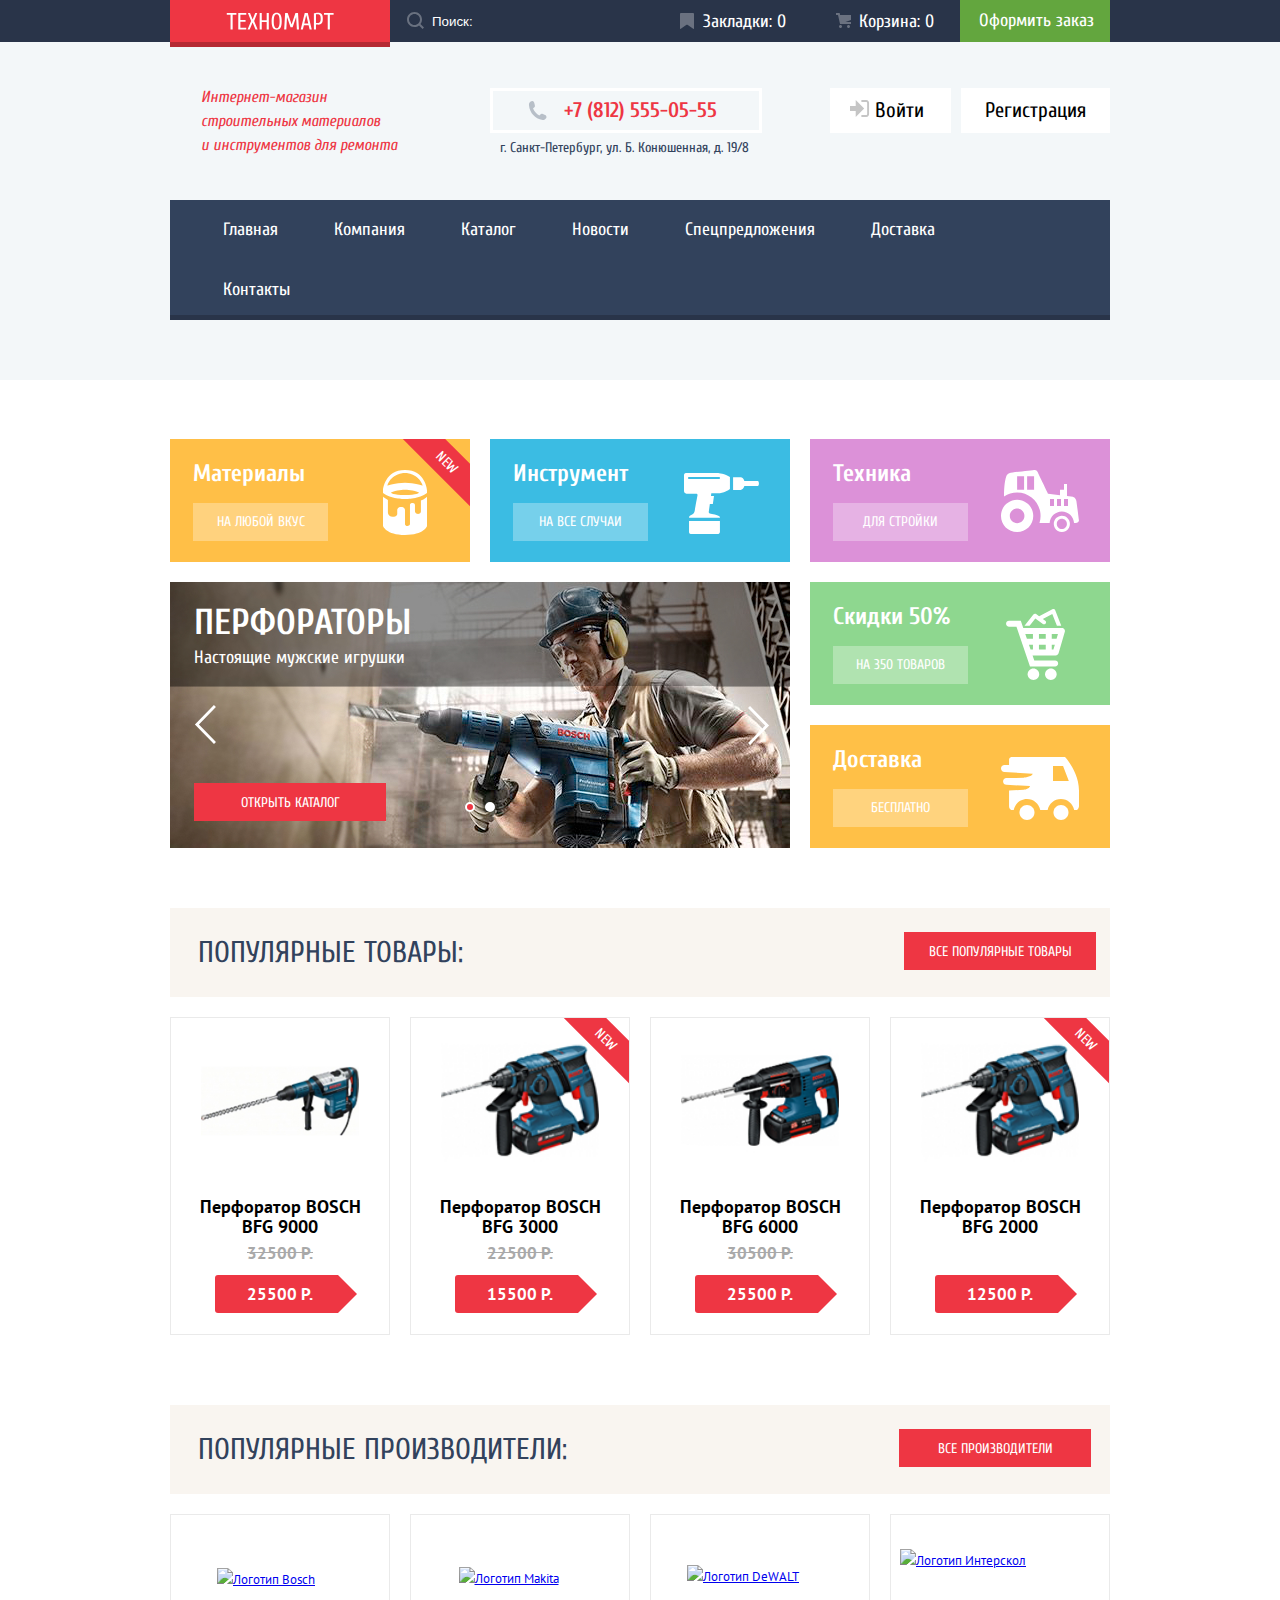
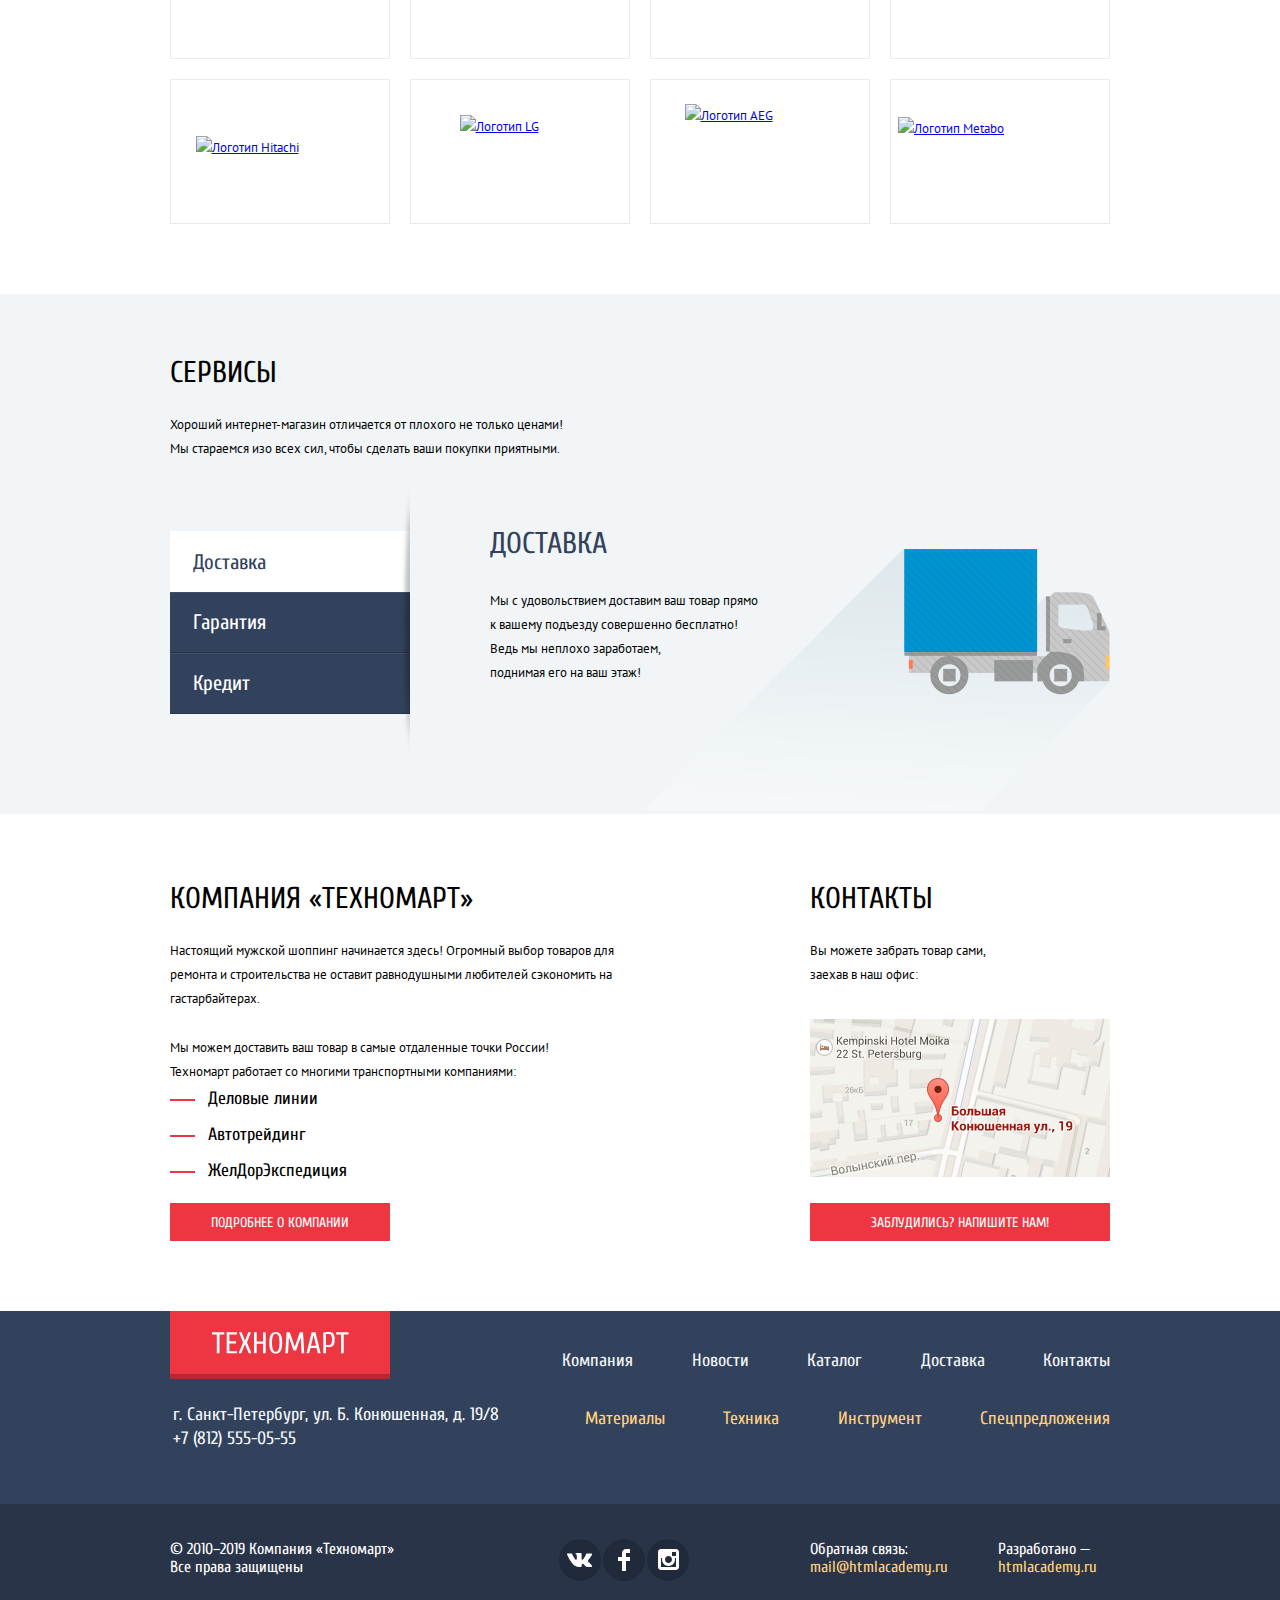
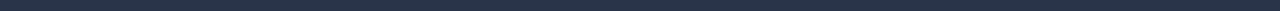
==== commit 7b5dccd9: "offers fix" ====
--- a/index.html
+++ b/index.html
@@ -4,22 +4,22 @@
   <meta charset="utf-8">
   <title>HTML Academy: Техномарт</title>
   <link href="https://fonts.googleapis.com/css2?family=Cuprum:ital,wght@0,400;0,700;1,400;1,700&family=PT+Sans:ital,wght@0,400;0,700;1,400;1,700&display=swap" rel="stylesheet">
-  <link rel="stylesheet" href="css/normalize.css">
+  <link rel="stylesheet" href="css/normalize.min.css">
   <link rel="stylesheet" href="css/style.min.css">
 </head>
 <body class="page-body">
 <header class="main-header">
   <div class="header-top">
     <div class="header-top-wrapper">
-      <a class="header-top-logo"><img src="img/logo.svg" width="108" height="18" alt="Логотип интернет-магазина Техномарт"></a>
+      <a class="header-top-logo index-logo"><img src="img/logo.svg" width="108" height="18" alt="Логотип интернет-магазина Техномарт"></a>
       <form class="site-search" action="https://echo.htmlacademy.ru" method="GET">
-        <label aria-label="Поиск по сайту">
-          <input type="text" placeholder="Поиск:">
-        </label>
-        <svg width="17" height="17" viewBox="0 0 17 17" xmlns="http://www.w3.org/2000/svg">
-          <path fill-rule="evenodd" clip-rule="evenodd" d="M13.458 12.044L17 15.586L15.586 17L12.044 13.458C10.782 14.421 9.21 15 7.5 15C3.35786 15 0 11.6421 0 7.5C0 3.35786 3.35786 0 7.5 0C11.6421 0 15 3.35786 15 7.5C15.0001 9.14309 14.4581 10.7403 13.458 12.044ZM7.5 2C4.467 2 2 4.467 2 7.5C2.00331 10.5362 4.4638 12.9967 7.5 13C10.532 13 13 10.532 13 7.5C13 4.467 10.532 2 7.5 2Z"/>
-        </svg>
-        <button class="visually-hidden" type="submit">Найти</button>
+        <label aria-label="Поиск по сайту" for="search-input"></label>
+        <input type="text" placeholder="Поиск:" id="search-input" name="search">
+        <button class="search-button" type="submit" aria-label="Кнопка 'Найти'">
+          <svg width="17" height="17" viewBox="0 0 17 17" xmlns="http://www.w3.org/2000/svg">
+            <path fill-rule="evenodd" clip-rule="evenodd" d="M13.458 12.044L17 15.586L15.586 17L12.044 13.458C10.782 14.421 9.21 15 7.5 15C3.35786 15 0 11.6421 0 7.5C0 3.35786 3.35786 0 7.5 0C11.6421 0 15 3.35786 15 7.5C15.0001 9.14309 14.4581 10.7403 13.458 12.044ZM7.5 2C4.467 2 2 4.467 2 7.5C2.00331 10.5362 4.4638 12.9967 7.5 13C10.532 13 13 10.532 13 7.5C13 4.467 10.532 2 7.5 2Z"/>
+          </svg>
+        </button>
       </form>
       <a class="header-bookmarks" href="#" aria-label="Перейти на страницу с закладками">Закладки: 0</a>
       <a class="header-cart-link" href="#" aria-label="Перейти в корзину">Корзина: 0</a>
@@ -108,11 +108,11 @@
             <button class="slider-control control-second" type="button" name="slide-2" aria-label="Перейти к слайду №2"></button>
           </div>
         </li>
-        <li class="offers-item">
+        <li class="offers-item offers-item-bottom">
           <b>Скидки 50%</b>
           <a class="offers-link" href="#" aria-label="Перейти на страницу со скидками">на 350 товаров</a>
         </li>
-        <li class="offers-item">
+        <li class="offers-item offers-item-bottom">
           <b>Доставка</b>
           <a class="offers-link" href="#" aria-label="Перейти на страницу с условиями бесплатной доставки">бесплатно</a>
         </li>
@@ -185,28 +185,28 @@
       </div>
       <ul class="brands-list">
         <li class="brands-item">
-          <a href="#" aria-label="Перейти на страницу компании Bosch"><img src="img/brand-bosch.svg" alt="Логотип Bosch" width="126" height="37"></a>
-        </li>
-        <li class="brands-item">
-          <a href="#" aria-label="Перейти на страницу компании Makita"><img src="img/brand-makita.svg" alt="Логотип Makita" width="123" height="40"></a>
-        </li>
-        <li class="brands-item">
-          <a href="#" aria-label="Перейти на страницу компании DeWALT"><img src="img/brand-dewalt.svg" alt="Логотип DeWALT" width="146" height="44"></a>
-        </li>
-        <li class="brands-item">
-          <a href="#" aria-label="Перейти на страницу компании Интерскол"><img src="img/brand-interskol.svg" alt="Логотип Интерскол" width="200" height="76"></a>
-        </li>
-        <li class="brands-item">
-          <a href="#" aria-label="Перейти на страницу компании Hitachi"><img src="img/brand-hitachi.svg" alt="Логотип Hitachi" width="169" height="31"></a>
-        </li>
-        <li class="brands-item">
-          <a href="#" aria-label="Перейти на страницу компании LG"><img src="img/brand-lg.svg" alt="Логотип LG" width="121" height="73"></a>
-        </li>
-        <li class="brands-item">
-          <a href="#" aria-label="Перейти на страницу компании AEG"><img src="img/brand-aeg.svg" alt="Логотип AEG" width="151" height="96"></a>
-        </li>
-        <li class="brands-item">
-          <a href="#" aria-label="Перейти на страницу компании Metabo"><img src="img/brand-metabo.svg" alt="Логотип Metabo" width="204" height="69"></a>
+          <a href="#" aria-label="Перейти на страницу компании Bosch"><img src="img/brand-bosch.png" alt="Логотип Bosch" width="126" height="37"></a>
+        </li>
+        <li class="brands-item">
+          <a href="#" aria-label="Перейти на страницу компании Makita"><img src="img/brand-makita.png" alt="Логотип Makita" width="123" height="40"></a>
+        </li>
+        <li class="brands-item">
+          <a href="#" aria-label="Перейти на страницу компании DeWALT"><img src="img/brand-dewalt.png" alt="Логотип DeWALT" width="146" height="44"></a>
+        </li>
+        <li class="brands-item">
+          <a href="#" aria-label="Перейти на страницу компании Интерскол"><img src="img/brand-interskol.png" alt="Логотип Интерскол" width="200" height="76"></a>
+        </li>
+        <li class="brands-item">
+          <a href="#" aria-label="Перейти на страницу компании Hitachi"><img src="img/brand-hitachi.png" alt="Логотип Hitachi" width="169" height="31"></a>
+        </li>
+        <li class="brands-item">
+          <a href="#" aria-label="Перейти на страницу компании LG"><img src="img/brand-lg.png" alt="Логотип LG" width="121" height="73"></a>
+        </li>
+        <li class="brands-item">
+          <a href="#" aria-label="Перейти на страницу компании AEG"><img src="img/brand-aeg.png" alt="Логотип AEG" width="151" height="96"></a>
+        </li>
+        <li class="brands-item">
+          <a href="#" aria-label="Перейти на страницу компании Metabo"><img src="img/brand-metabo.png" alt="Логотип Metabo" width="204" height="69"></a>
         </li>
       </ul>
     </section>
@@ -273,7 +273,7 @@
       <a class="map-preview-link" href="https://goo.gl/maps/1MXGapFKHmLw4PBa9">
         <img class="map-preview" src="img/map.png" width="300" height="158" alt="Адрес компании: г. Санкт-Петербург, ул. Большая Конюшенная, д. 19/8">
       </a>
-      <a class="button contacts-button" href="#" aria-label="Открыть форму обратной связи">Заблудились? Напишите нам!</a>
+      <a class="button contacts-button" href="form.html" aria-label="Открыть форму обратной связи">Заблудились? Напишите нам!</a>
     </section>
   </div>
 
--- a/css/style.min.css
+++ b/css/style.min.css
@@ -1 +1 @@
-@-webkit-keyframes bounce{0%{transform:translateY(-2000px)}70%{transform:translateY(30px)}90%{transform:translateY(-10px)}to{transform:translateY(0)}}@keyframes bounce{0%{transform:translateY(-2000px)}70%{transform:translateY(30px)}90%{transform:translateY(-10px)}to{transform:translateY(0)}}@-webkit-keyframes shake{0%,to{transform:translateX(0)}10%,30%,50%,70%,90%{transform:translateX(-10px)}20%,40%,60%,80%{transform:translateX(10px)}}@keyframes shake{0%,to{transform:translateX(0)}10%,30%,50%,70%,90%{transform:translateX(-10px)}20%,40%,60%,80%{transform:translateX(10px)}}:root{--white: #FFFFFF;--black: #000000;--basic-red: #EE3643;--basic-red-dark: #BA2732;--basic-red-extra: #CA2C37;--basic-green: #63A63E;--basic-green-dark: #367315;--basic-green-light: #5FBB2D;--basic-green-extra: #518534;--basic-blue: #32425C;--basic-blue-dark: #293449;--basic-blue-darker: #1D2739;--basic-blue-active: #161D29;--basic-gray: #F3F7F9;--basic-gray-light: #F1F5F7;--basic-gray-dark: #A9A9A9;--gray: #F2F6F8;--basic-brown-light: #F9F5F0;--basic-yellow: #FFD180;--special-yellow: #FFBF47;--special-yellow-light: #FFC047;--special-blue-light: #3BBCE3;--special-magenta: #DC91D8;--special-green: #8ED78F;--special-green-dark: #00ca74;--special-gray-light: #EAEAEA;--special-gray: #C5C5C5;--special-gray-extra: #E5E5E5;--special-gray-hover: #3D546F;--special-gray-border: #C1C6CE;--special-gray-dark: #B5B5B5;--special-gray-scale: #d7dcde;--special-blue: #212A3A;--special-blue-shadow: #405069;--special-brown: #F7F3EC;--special-brown-light: #F4F4F4;--gray-opacity: rgba(0, 0, 0, 0.25);--light-gray-opacity: rgba(0, 0, 0, 0.01);--dark-gray-opacity: rgba(169, 169, 169, 0.3);--special-gray-opacity: rgba(197, 197, 197, 0.3);--white-opacity-30: rgba(255, 255, 255, 0.3);--white-opacity-50: rgba(255, 255, 255, 0.5);--toggle-gray: #ABABAB;--toggle-gray-shadow: rgba(171, 171, 171, 0.3)}body{margin:0;padding:0;font-family:"PT Sans",Arial,sans-serif;font-size:13px;line-height:24px;font-weight:400;color:var(--black)}img{max-width:100%;height:auto}.page{height:100%}.page-body{min-height:100%;display:grid;grid-template-rows:-webkit-min-content 1fr -webkit-min-content;grid-template-rows:min-content 1fr min-content;align-content:start}.main-header{background:var(--basic-gray);font-family:"Cuprum",Arial,sans-serif;font-weight:400}.header-top,.site-search input{background-color:var(--basic-blue-dark)}.header-top-wrapper{font-size:18px;line-height:24px;width:940px;margin:0 auto;padding:0 10px;display:flex;justify-content:space-between}.header-top-logo{min-width:220px;min-height:42px;background-color:var(--basic-red);position:relative}.header-top-logo::after{content:"";position:absolute;bottom:-5px;left:0;width:100%;height:5px;background-color:var(--basic-red);box-shadow:inset 0 -5px 0 rgba(0,0,0,.24)}.header-top-logo:active{background-color:var(--basic-red-dark)}.header-top-logo img{display:block;margin:12px auto}.header-top a{color:var(--white);text-decoration:none}.header-top a:active{color:var(--white-opacity-50)}.site-search{position:relative;box-sizing:border-box;width:270px;margin:0;padding:0;flex-grow:1}.site-search svg{position:absolute;top:12px;left:17px}.site-search input{width:100%;box-sizing:border-box;min-height:42px;padding-left:42px;border:0}.site-search input::-webkit-input-placeholder{color:var(--white);opacity:1}.site-search input::-moz-placeholder{color:var(--white);opacity:1}.site-search input::placeholder{color:var(--white);opacity:1}.site-search input:focus{background-color:var(--white);outline:0}.site-search path{opacity:.3;fill:var(--white)}.site-search input:focus+svg>path{opacity:1;fill:var(--basic-red)}.header-bookmarks:hover::before,.header-cart-link:hover::before,.site-search input:hover+svg>path{opacity:1}.site-search button{visibility:hidden}.header-bookmarks,.header-cart-link{display:block;box-sizing:border-box;padding-top:10px;position:relative}.header-bookmarks{width:150px;padding-left:43px;margin-right:14px}.header-bookmarks::before,.header-cart-link::before{content:"";position:absolute;width:14px;height:15.58px;left:20px;top:13px;background-image:url(../img/icon-bookmark.svg);background-repeat:no-repeat;background-position:0 0;opacity:.3}.header-cart-link{width:136px;padding-left:35px}.header-cart-link::before{width:15px;height:15px;left:12px;background-image:url(../img/icon-cart.svg)}.header-bookmarks:focus::before,.header-cart-link:focus::before{opacity:1}.header-bookmarks:active,.header-cart-link:active{background-color:var(--basic-blue-active)}.header-bookmarks:active::before,.header-cart-link:active::before{opacity:.3}.active-cart{background-color:var(--basic-red)}.header-buy-link{width:150px;display:block;box-sizing:border-box;padding-top:9px;padding-left:19px;background-color:var(--basic-green)}.header-buy-link:focus,.header-buy-link:hover{background-color:var(--basic-green-light)}.header-middle{width:940px;min-height:158px;margin:0 auto;padding:0 10px;display:flex;justify-content:space-between;align-items:center}.header-text{width:300px;box-sizing:border-box;font-size:16px;font-style:italic;line-height:24px;color:var(--basic-red);padding-left:31px}.header-contacts{text-align:center;width:300px;display:flex;flex-direction:column;align-items:flex-start;padding-top:5px}.header-phone{font-weight:700;font-size:21px;line-height:30px;color:var(--basic-red);text-decoration:none;border:3px solid var(--white);box-sizing:border-box;padding:4px 42px 5px 71px;position:relative;display:block;margin-bottom:3px}.header-phone::before{content:"";position:absolute;width:19px;height:19px;top:10px;left:35px;background-image:url(../img/icon-phone.svg);background-repeat:no-repeat}.header-address{font-size:14px;line-height:24px;color:var(--basic-blue);margin:0;padding-left:10px}.profile-section{align-self:flex-start;margin-top:46px;display:flex;flex-wrap:wrap;justify-content:flex-end;align-items:center;width:300px}.login-link,.signup-link{font-size:21px;line-height:21px;color:var(--black);text-decoration:none;text-align:center;background-color:var(--white);margin-left:10px;padding:12px 24px}.login-link{padding-left:20px;padding-right:27px;position:relative}.login-link:focus,.login-link:hover,.signup-link:focus,.signup-link:hover{color:var(--basic-red)}.login-link:focus path,.login-link:hover path{fill:var(--special-gray-hover)}.login-link:active,.signup-link:active{color:var(--special-gray)}.login-link:active path{fill:var(--special-gray)}.profile-link-wrapper{width:100%;background-color:var(--white);min-height:45px;display:flex;justify-content:space-between;align-items:center}.profile-link{font-size:21px;line-height:21px;color:var(--black);text-decoration:none;text-align:center}.profile-link svg{padding-left:16px;padding-right:17px}.logout-link:focus path,.logout-link:hover path,.profile-link:focus path,.profile-link:hover path{fill:var(--special-gray-hover)}.logout-link{padding-right:17px;padding-top:7px}.profile-info{margin-top:6px;display:flex;justify-content:center;align-items:center;flex-grow:1}.account-link,.orders-link{font-size:16px;line-height:18px;color:var(--basic-blue);text-decoration:none;text-align:center;position:relative}.orders-link{margin-right:15px}.account-link:focus,.account-link:hover,.orders-link:focus,.orders-link:hover{color:var(--basic-red)}.account-link{padding-left:17px}.account-link::before{position:absolute;content:"";width:4px;height:4px;background-color:var(--basic-blue);top:7px;left:0;border-radius:50%}.header-bottom{margin-bottom:60px}.header-bottom nav{background-color:var(--basic-blue);box-shadow:inset 0 -5px 0 var(--basic-blue-dark);width:940px;margin:0 auto;box-sizing:border-box}.site-navigation{list-style:none;margin:0 15px;padding:0;display:flex;flex-wrap:wrap;justify-content:flex-start;align-items:center}.site-navigation li{height:60px}.site-navigation a{font-size:18px;line-height:24px;color:var(--white);text-decoration:none;display:flex;justify-content:center;align-items:center;height:100%;padding-left:28px;padding-right:28px}.site-navigation a:focus,.site-navigation a:hover{background-color:var(--basic-blue-dark)}.site-navigation a:active{opacity:.5}.main-content{background-color:var(--white)}.container{width:940px;margin:0 auto;padding:0 10px}.offers{background-color:var(--white);font-family:"Cuprum",Arial,sans-serif;color:var(--white);margin-top:59px;margin-bottom:60px}.offers-list-bottom,.offers-list-top{list-style:none;padding:0;display:flex;justify-content:space-between;margin:0 0 20px}.offers-list-bottom{margin:0;flex-direction:column;flex-wrap:wrap;height:266px;align-content:space-between}.offers-item{width:300px;height:123px;position:relative;overflow:hidden}.offers-item a{text-decoration:none;color:var(--white)}.offers-item:nth-child(1){background-color:var(--special-yellow)}.offers-item:nth-child(1)::before{content:"";position:absolute;width:44px;height:65px;top:31px;left:213px;background-image:url(../img/icon-1.svg)}.offers-item:nth-child(2){background-color:var(--special-blue-light)}.offers-item:nth-child(2)::before{content:"";position:absolute;width:75px;height:61px;top:34px;left:194px;background-image:url(../img/icon-2.svg)}.offers-item:nth-child(3){background-color:var(--special-magenta)}.offers-item:nth-child(3)::before{content:"";position:absolute;width:78px;height:62px;top:31px;left:191px;background-image:url(../img/icon-3.svg)}.offers-item:nth-child(4),.offers-list-bottom li:nth-child(2){background-color:var(--special-green)}.offers-item:nth-child(5),.offers-list-bottom li:nth-child(3){background-color:var(--special-yellow-light)}.offers-list-bottom li:nth-child(2)::before{content:"";position:absolute;width:59px;height:72px;top:26px;left:196px;background-image:url(../img/icon-4.svg)}.offers-list-bottom li:nth-child(3)::before{content:"";position:absolute;width:78px;height:63px;top:32px;left:191px;background-image:url(../img/icon-5.svg)}.offers-item b,.offers-link{display:block;margin-left:23px}.offers-item b{font-weight:700;font-size:24px;line-height:30px;margin-bottom:14px;margin-top:20px}.offers-link{font-size:14px;line-height:18px;text-align:center;text-transform:uppercase;background-color:var(--white-opacity-30);box-sizing:border-box;width:135px;margin-bottom:21px;padding:10px 22px}.offers-link:focus,.offers-link:hover{background-color:var(--special-gray-opacity)}.offers-link:active{background-color:var(--dark-gray-opacity)}.sticker-new::after{position:absolute;content:"NEW";font-family:"Cuprum",Arial,sans-serif;font-size:14px;line-height:18px;font-weight:400;color:var(--white);width:100px;height:30px;text-align:center;padding:7px 0 0;background-color:var(--basic-red);transform:rotate(45deg);box-sizing:border-box}.offers-item.sticker-new::after{top:8px;left:227px}.slider{width:620px;height:266px}.offers-slider{list-style:none;margin:0;padding:0}.slide{display:none}.slide-current{display:block}.slider-top{position:relative;min-height:104px;background:var(--gray-opacity);margin-top:-274px}.slider-top h3{font-size:36px;line-height:36px;font-weight:700;text-transform:uppercase;margin:0;padding-left:24px;padding-top:23px}.slider-top p{font-size:18px;line-height:24px;font-weight:400;margin:0;padding-left:24px;padding-top:5px}.slider-buttons{display:flex;justify-content:space-between;padding:18px 20px 18px 24px}.slider-button-back,.slider-button-next{margin:0;padding:0;border:0;width:24px;height:42px;background-color:transparent;background-image:url(../img/icon-left.svg);background-repeat:no-repeat}.slider-button-next{transform:rotate(180deg)}.slider-controls{display:flex;justify-content:center;margin-top:38px;margin-left:10px}.slider-control{width:10px;height:10px;padding:0;background-color:var(--white);border:2px solid var(--white);border-radius:50%;margin-right:10px}.button,.slider-control-current{background-color:var(--basic-red)}.button{text-decoration:none;box-sizing:border-box;min-width:192px;color:var(--white);text-transform:uppercase;font-family:"Cuprum",Arial,sans-serif;font-size:14px;line-height:18px;text-align:center;padding:11px 24px 9px}.button:focus,.button:hover{background-color:var(--basic-red-extra)}.button:active{background-color:var(--basic-red-dark)}.slider>.button{display:block;position:absolute;box-sizing:border-box;margin-left:24px;margin-top:19px}.section-top{background-color:var(--basic-brown-light);min-height:89px;display:flex;justify-content:space-between;align-items:center}.section-top h2{font-family:"Cuprum",Arial,sans-serif;color:var(--basic-blue);font-size:30px;line-height:30px;font-weight:400;text-transform:uppercase;padding-left:28px}.brands-btn,.products-btn{margin-right:14px;margin-bottom:3px}.brands-btn{margin-right:19px}.main-product-list,.products-list{list-style:none;font-family:"PT Sans",Arial,sans-serif;font-weight:700;padding:0}.products-list{margin:20px 0 30px;display:flex;flex-wrap:wrap;justify-content:flex-start}.products-list.popular{display:flex}.main-product-list{margin:20px 0 52px;display:grid;grid-template-columns:auto auto auto auto;gap:20px}.main-product-list li{margin-right:0}.products-item{box-sizing:border-box;width:220px;min-height:318px;border:1px solid var(--special-gray-light);margin-bottom:18px;margin-right:20px;position:relative;display:flex;flex-direction:column;justify-content:stretch;overflow:hidden}.products-item:nth-child(3n+3){margin-right:0}.products-item a{text-decoration:none;flex-grow:1;display:flex;flex-direction:column;flex-wrap:wrap;justify-content:space-between;align-items:center}.products-item img{margin:13px auto;width:190px;height:140px;-o-object-fit:contain;object-fit:contain}.products-title{font-size:18px;line-height:20px;color:var(--black);text-decoration:none;text-align:center;margin:13px 0 7px;padding-left:15px;padding-right:15px}.price,.products-item span{font-size:17px;line-height:18px;text-transform:uppercase}.products-item span{color:var(--basic-gray-dark);text-decoration:line-through;margin-bottom:13px;min-height:18px}.price{color:var(--white);background-color:var(--basic-red);min-height:38px;min-width:130px;position:relative;text-align:center;box-sizing:border-box;padding:10px 0;margin:0 0 21px;border-top-left-radius:3px;border-bottom-left-radius:3px}.price::after{content:"";position:absolute;left:123px;bottom:0;border:19px solid var(--white);border-left:19px solid var(--basic-red)}.products-item:hover{box-shadow:0 0 20px var(--special-gray-light)}.products-item:focus,.products-item:focus-within{box-shadow:0 0 20px var(--special-gray-light)}.products-item.sticker-new::after{top:6px;left:145px}.button-bookmarks,.button-buy{font-family:"Cuprum",Arial,sans-serif;font-size:14px;line-height:18px;font-weight:400;width:135px;height:38px;border-radius:2px;text-transform:uppercase}.button-buy{background-color:var(--basic-green);box-shadow:inset 0 -3px 0 var(--basic-green-dark);border-width:0;color:var(--white);outline:0;margin-bottom:10px;position:relative;padding-left:23px;cursor:pointer}.button-buy:hover{background-color:var(--basic-green-light)}.button-buy:active{background-color:var(--basic-green-extra)}.button-buy:focus{background-color:var(--basic-green-light)}.button-buy::before{position:absolute;content:"";width:15px;height:15px;top:10px;left:30px;background-image:url(../img/icon-cart.svg);opacity:.3}.button-bookmarks{background-color:var(--white);border:3px solid var(--basic-green);color:var(--basic-blue);outline:0;cursor:pointer}.button-bookmarks:focus,.button-bookmarks:hover{border:3px solid var(--basic-blue)}.button-bookmarks:active{border:3px solid var(--basic-blue);opacity:.5}.catalog-buttons{display:none}.products-item:focus-within .catalog-buttons,.products-item:hover .catalog-buttons{position:absolute;display:flex;flex-direction:column;top:38px;left:41px}.products-item:focus-within img,.products-item:hover img{visibility:hidden}.brands-list{list-style:none;margin:20px 0 50px;padding:0;display:grid;grid-template-columns:auto auto auto auto;justify-content:space-between}.brands-item,.brands-item a{display:flex;justify-content:center;align-items:center}.brands-item{box-sizing:border-box;width:220px;min-height:145px;border:1px solid var(--special-gray-light);margin-bottom:20px}.brands-item a{width:100%;height:100%}.brands-item:focus-within,.brands-item:hover{box-shadow:0 0 20px var(--special-gray-light)}.brands-item:active{opacity:.5}.gray{background-color:var(--basic-gray-light)}.services{display:flex;flex-wrap:wrap;margin-bottom:70px}.services h2,.services p{width:100%;margin:0}.services h2{margin-top:64px}.services p{margin-top:25px}.section-text,.services{background-color:var(--basic-gray-light)}.company h2,.contacts h2,.section-text h2,.services h2,.services-item h3{font-family:"Cuprum",Arial,sans-serif;font-size:30px;line-height:30px;font-weight:400;text-transform:uppercase}.section-text h2,.services h2{color:var(--black)}.company h2,.contacts h2,.section-text h2,.section-text p{margin:0}.services-item h3{color:var(--basic-blue);margin:0}.services-tabs{display:flex;flex-direction:column;justify-content:flex-start;flex-wrap:wrap;margin-bottom:100px;margin-top:70px;width:240px;position:relative}.services-tabs::before{position:absolute;content:"";width:10px;height:279px;background-image:url(../img/services-tab-shadow.png);left:230px;top:-50px}.services-button{font-family:"Cuprum",Arial,sans-serif;font-size:21px;line-height:30px;color:var(--white);background-color:var(--basic-blue);min-height:61px;width:100%;display:flex;align-items:center;padding-left:23px;border:0}.services-button-current{color:var(--basic-blue);background-color:var(--white)}.services-button:not(.services-button-current){box-shadow:0 1px 0 var(--special-blue-shadow) inset;border-bottom:1px solid var(--basic-blue-dark)}.services-button:focus:not(.services-button-current),.services-button:hover:not(.services-button-current){background-color:var(--basic-blue-dark)}.services-button:active:not(.services-button-current){color:var(--basic-blue);background-color:var(--white)}.services-list{padding-left:80px;flex-grow:1;margin-top:68px}.services-item{position:relative;display:none}.services-item-current{display:block}.services-item:nth-child(1)::after,.services-item:nth-child(2)::after,.services-item:nth-child(3)::after{content:"";width:468px;height:261px;background-image:url(../img/car.png);background-repeat:no-repeat;background-position:right;position:absolute;top:20px;right:0}.services-item:nth-child(2)::after,.services-item:nth-child(3)::after{width:389px;height:283px;background-image:url(../img/guarantee.png);top:-2px;right:-8px}.services-item:nth-child(3)::after{width:465px;height:285px;background-image:url(../img/credit.png);top:-1px;right:-10px}.services-item p{margin-top:30px}.add-credit-button{display:block;width:195px;margin-top:25px}.about{display:flex;justify-content:space-between;background-color:var(--white);margin-bottom:70px}.company{width:460px}.company p{margin:0;padding-top:25px}.contacts{width:300px}.contacts p{margin-top:0;margin-bottom:32px;padding-top:25px}.partners{font-family:"Cuprum",Arial,sans-serif;font-size:18px;line-height:24px;font-weight:400;padding:0;list-style:none;margin:0 0 20px}.partners li{position:relative;margin-top:3px;margin-bottom:12px;padding-left:38px}.partners li::before{position:absolute;content:"";width:25px;height:2px;background-color:var(--basic-red);top:12px;left:0}.company-button,.contacts-button{display:inline-block;vertical-align:middle}.company-button{min-width:220px}.contacts-button{margin-top:18px;width:100%}.breadcrumbs{list-style:none;margin:0;display:flex;width:100%;min-height:59px;box-sizing:border-box;padding:20px 0 0}.breadcrumbs li{font-size:13px;line-height:18px;text-transform:uppercase;color:var(--black);margin-right:15px;padding-left:27px;position:relative}.breadcrumbs li:first-child>a{display:block;width:14px;height:14px;background-image:url(../img/icon-home.svg);background-repeat:no-repeat;background-position:0 4px;padding-top:4px}.breadcrumbs li:first-child{padding-left:0;margin-right:14px}.breadcrumbs li:not(:first-child)::before{position:absolute;content:"";width:4px;height:4px;border:solid var(--special-gray-border);border-width:0 1px 1px 0;display:block;padding:1px;top:5px;left:0;transform:rotate(-45deg)}.breadcrumbs a{text-decoration:none;color:var(--black)}.catalog-heading{width:100%;font-family:"Cuprum",Arial,sans-serif;color:var(--basic-blue);font-size:30px;line-height:30px;font-weight:400;text-transform:uppercase;background-color:var(--gray);padding-left:29px;padding-top:30px;padding-bottom:30px;margin:0 0 20px;box-sizing:border-box}.catalog-wrapper{display:flex;justify-content:space-between}.products-wrapper{width:700px}.filter{width:220px}.filter h2,.sorting h2{font-weight:400;padding-left:19px;padding-top:10px;padding-bottom:10px}.filter h2{margin:0;border-radius:3px;font-size:13px;line-height:18px;text-transform:uppercase}.sorting,.sorting-links-wrapper{display:flex;justify-content:space-between}.filter h2,.sorting{background-color:var(--special-brown)}.sorting{min-height:38px;align-items:center;margin-bottom:28px}.sorting h2{margin:0 140px 0 0;flex-grow:1}.sorting-links-wrapper{width:354px;margin-right:46px}.sorting h2,.sorting-link{font-size:13px;line-height:18px;text-transform:uppercase}.sorting-link{color:var(--black);opacity:.3;text-decoration:none;border-bottom:1px dotted var(--basic-red)}.sorting-link:hover{opacity:1;border-bottom:1px solid var(--basic-red)}.sorting-link.current{border-bottom:none;color:var(--basic-red);opacity:1}.sorting-arrows{width:45px;display:flex;justify-content:space-between;margin-right:14px;margin-top:-2px}.sorting-down,.sorting-up{opacity:1;width:0;height:0;border-left:6px solid transparent;border-right:6px solid transparent;cursor:pointer}.sorting-up{border-bottom:11px solid var(--special-gray)}.sorting-down{border-top:11px solid var(--special-gray)}.sorting-up:hover{border-bottom:11px solid var(--black)}.sorting-down:hover{border-top:11px solid var(--black)}.sorting-up.current,.sorting-up:active{border-bottom:11px solid var(--basic-red)}.sorting-down.current,.sorting-down:active{border-top:11px solid var(--basic-red)}.pagination{padding:0;list-style:none;display:flex;flex-wrap:wrap;margin:0 0 49px}.page-item{background:var(--white);box-sizing:border-box;border:1px solid var(--special-gray-extra);border-radius:2px;min-width:38px;min-height:38px;display:flex;justify-content:center;align-items:center;margin-right:10px;margin-bottom:10px}.page-item:last-child{padding-left:32px;padding-right:31px}.page-item.current{box-sizing:border-box;background-color:var(--basic-red);border:1px solid var(--basic-red)}.page-item:hover{border:1px solid var(--special-gray)}.page-item:active{border:1px solid var(--basic-red)}.page-link{font-size:13px;line-height:18px;color:var(--black);text-decoration:none}.page-link.current{color:var(--white)}.section-text h2{padding-top:64px;padding-bottom:25px}.section-text>.container{padding-bottom:68px}.filter legend,.price-controls label{text-transform:uppercase;font-size:17px}.filter legend{line-height:30px;font-weight:700}.filter-item{padding:0;border:0;margin:14px 0 0}.range-filter{width:220px;margin-top:10px}.range-controls{position:relative;height:41px;margin-bottom:9px;padding-top:39px;padding-right:20px;padding-left:20px;background-color:var(--special-brown);border-radius:5px}.range-controls .scale{height:2px;background:var(--special-gray-scale)}.range-controls .bar{width:80%;height:2px;background:var(--special-green-dark)}.range-controls .toggle{position:absolute;top:30px;left:0;width:4px;height:4px;padding:0;border:8px solid var(--white);background-color:var(--toggle-gray);border-radius:50%;box-shadow:0 2px 1px 0 var(--toggle-gray-shadow);cursor:pointer}.range-controls .toggle-min{left:18px}.range-controls .toggle-max{left:160px}.price-controls{display:flex;justify-content:space-between;position:relative}.price-controls label{font-family:"PT Sans",Arial,sans-serif;line-height:18px}.price-controls input{width:65px;text-align:center;color:var(--black);border:0;border-radius:5px;background:var(--special-brown);padding:10px 10px 10px 20px;font-family:inherit;font-size:inherit;line-height:inherit;-moz-appearance:textfield}.price-controls input::-webkit-inner-spin-button,.price-controls input::-webkit-outer-spin-button{-webkit-appearance:none}.price-controls::after{position:absolute;content:"";width:10px;height:1px;top:20px;left:105px;background:var(--black)}.filter ul{padding:0;margin:0;list-style:none;line-height:19px}.filter-option{padding-left:35px}.filter-option:not(:last-child){margin-bottom:20.5px}.filter-option label{position:relative;display:block;cursor:pointer;-webkit-user-select:none;-moz-user-select:none;user-select:none;text-transform:uppercase;font-family:"PT Sans",Arial,sans-serif;font-size:15px;line-height:19px;font-weight:400}.filter-input-checkbox+label::before{content:"";position:absolute;left:-35px;top:0;width:19px;height:19px;border:2px solid var(--special-gray);border-radius:2px}.filter-input-checkbox:checked+label::after{content:"";position:absolute;top:2px;left:-31px;width:21px;height:18px;background-image:url(../img/icon-checked.svg);background-repeat:no-repeat;background-position:0 0}.filter-input-checkbox:focus+label::before,.filter-input-checkbox:hover+label::before{border:2px solid var(--special-gray-dark);color:var(--special-gray-dark)}.filter-input-checkbox:checked:hover+label::after{background-image:url(../img/icon-checked-hover.svg)}.filter-input-radio+label::before{content:"";position:absolute;left:-35px;top:-3px;width:17px;height:17px;border:4px solid var(--special-gray);border-radius:50%;opacity:.3}.filter-input-radio:checked+label::before{border:4px solid var(--special-gray);opacity:1}.filter-input-radio:focus+label::before,.filter-input-radio:hover+label::before{border:4px solid var(--special-gray-dark);opacity:1}.filter-input-radio:checked+label::after{content:"";position:absolute;top:5px;left:-27px;width:9px;height:9px;background-color:var(--special-gray);border-radius:50%}.filter-input-radio:focus+label::after,.filter-input-radio:hover+label::after{background-color:var(--special-gray-dark)}.filter-input-radio:disabled{background-color:var(--special-gray-dark)}.filter-item:not(:last-of-type){border-bottom:1px solid var(--special-gray)}.filter-item:nth-of-type(1){padding-bottom:25px}.filter-item:nth-of-type(2){padding-bottom:28px}.filter-item:nth-of-type(2) ul{padding-top:17px}.filter-item:nth-of-type(3){margin-bottom:37px}.filter-item:nth-of-type(3) ul{padding-top:25px}.power-filter{margin-top:17px}.filter-button{border:1px solid var(--special-gray-extra);background-color:var(--white);color:var(--black);width:100%;font-family:"PT Sans",Arial,sans-serif;font-size:13px;line-height:18px;padding-top:10px;padding-bottom:10px;cursor:pointer}.filter-button:focus,.filter-button:hover{background-color:var(--special-gray-opacity)}.page-footer{font-family:"Cuprum",Arial,sans-serif;font-size:18px;line-height:24px;font-weight:400;background-color:var(--basic-blue)}.footer-container{width:940px;margin:0 auto;padding:0 10px;min-height:193px}.footer-middle,.footer-middle ul,.footer-top,.footer-top ul{display:flex;justify-content:space-between}.footer-middle p{margin:0;color:var(--basic-gray)}.footer-bottom-wrapper{background-color:var(--basic-blue-dark)}.footer-bottom{width:940px;margin:0 auto;padding:0 10px;display:flex;justify-content:space-between;align-items:center;min-height:107px}.footer-top-logo{width:220px;height:68px;background-color:var(--basic-red);box-shadow:inset 0 -5px 0 rgba(0,0,0,.24)}.footer-top-logo img{display:block;margin:20px auto}.footer-middle ul,.footer-top ul{list-style:none;padding:0;margin:0;flex-wrap:wrap}.footer-top ul{width:548px;align-items:flex-end;margin-bottom:6px}.footer-middle a,.footer-top-item a{color:var(--basic-gray-light);text-decoration:none}.footer-address{width:330px;margin-top:24px;margin-left:3px}.footer-middle ul{width:525px;align-items:center;margin-top:7px}.footer-middle a{color:var(--basic-yellow)}.footer-middle a:focus,.footer-middle a:hover,.footer-top-item a:focus,.footer-top-item a:hover{text-decoration:underline}.footer-middle a:active,.footer-top-item a:active{opacity:.5}.footer-address a{color:var(--basic-gray)}.footer-bottom p{font-size:16px;line-height:18px;color:var(--white)}.footer-bottom a{text-decoration:none;color:var(--basic-yellow)}.footer-bottom a:focus,.footer-bottom a:hover{text-decoration:underline}.footer-bottom a:active{color:var(--basic-red);text-decoration:none}.footer-bottom ul{display:flex;flex-wrap:wrap;justify-content:space-between;list-style:none;padding:0;margin:4px auto 0 164px}.social-button{display:flex;align-items:center;justify-content:center;width:44px;height:44px;background-color:var(--special-blue);border-radius:50%}.social-button:active,.social-button:focus,.social-button:hover{background-color:var(--basic-red)}.footer-copyright,.footer-email{width:140px}.footer-email{margin-right:20px}.footer-copyright{display:block;box-sizing:border-box;padding-left:28px}.visually-hidden{position:absolute;clip:rect(0 0 0 0);width:1px;height:1px;margin:-1px}.modal{position:fixed;top:0;right:0;bottom:0;left:0;margin:auto;color:var(--black);background-color:var(--white);box-shadow:0 30px 50px rgba(0,0,0,.7)}.modal-feedback{display:none;top:120px;bottom:auto;box-sizing:border-box;width:620px;height:430px;border-top:7px solid var(--basic-red)}.feedback-form{display:grid;grid-template-columns:auto auto;-moz-column-gap:20px;column-gap:20px;margin-top:40px}.feedback-form label{font-family:"Cuprum",Arial,sans-serif;font-size:18px;line-height:24px;font-weight:400;font-style:normal;color:var(--black);display:block;margin-bottom:17px}.feedback-form input[type=text],.feedback-form textarea{font-family:"PT Sans",Arial,sans-serif;color:var(--basic-gray-dark);border:2px solid var(--special-gray);box-sizing:border-box;border-radius:2px;padding-left:12px}.feedback-form input[type=text]{width:220px;height:38px}.feedback-form input::-webkit-input-placeholder{opacity:1}.feedback-form input::-moz-placeholder{opacity:1}.feedback-form input::placeholder{opacity:1}.feedback-form textarea{width:100%;height:114px;resize:none;padding-top:13px}.feedback-name{padding-left:80px}.feedback-email,.feedback-message{padding-right:80px}.feedback-message{grid-column:1/3;padding-left:80px;margin-top:13px;margin-bottom:37px}.modal-button{border:0;width:100%}.modal-button-wrapper{grid-column:1/3;background-color:var(--special-brown-light);padding:37px 80px}.modal-map{display:none;top:120px;bottom:auto;box-sizing:border-box;width:943px;height:449px;border-top:7px solid var(--basic-red)}.modal-map iframe{border:0}.modal-close{position:absolute;right:11px;top:14px;width:22px;height:22px;background-color:transparent;border:0;cursor:pointer}.modal-close::after,.modal-close::before{content:"";position:absolute;top:10px;left:2px;width:22px;height:3px;background-color:var(--basic-red)}.modal-close::before{transform:rotate(45deg)}.modal-close::after{transform:rotate(-45deg)}.modal-order{display:none;top:120px;bottom:auto;box-sizing:border-box;width:620px;height:283px;border-top:7px solid var(--basic-red)}.modal-order h3{font-family:"Cuprum",Arial,sans-serif;font-weight:700;font-size:24px;line-height:30px;text-align:center;margin:0;position:relative;padding-top:73px;padding-bottom:68px}.modal-order h3::before{position:absolute;content:"";width:66px;height:66px;top:55px;left:81px;background-image:url(../img/icon-mark.svg)}.modal-order-wrapper{background-color:var(--special-brown-light);padding:37px 80px;display:grid;grid-template-columns:auto auto;gap:10px}.button-continue{box-sizing:border-box;border:0;background-color:var(--white);color:var(--black);cursor:pointer}.button-continue:hover{background-color:var(--special-gray-opacity)}.modal-show{display:block;-webkit-animation:bounce .6s;animation:bounce .6s}.modal-error{-webkit-animation:shake .6s;animation:shake .6s}
+@-webkit-keyframes bounce{0%{transform:translateY(-2000px)}70%{transform:translateY(30px)}90%{transform:translateY(-10px)}to{transform:translateY(0)}}@keyframes bounce{0%{transform:translateY(-2000px)}70%{transform:translateY(30px)}90%{transform:translateY(-10px)}to{transform:translateY(0)}}@-webkit-keyframes shake{0%,to{transform:translateX(0)}10%,30%,50%,70%,90%{transform:translateX(-10px)}20%,40%,60%,80%{transform:translateX(10px)}}@keyframes shake{0%,to{transform:translateX(0)}10%,30%,50%,70%,90%{transform:translateX(-10px)}20%,40%,60%,80%{transform:translateX(10px)}}:root{--white: #FFFFFF;--black: #000000;--basic-red: #EE3643;--basic-red-dark: #BA2732;--basic-red-extra: #CA2C37;--basic-green: #63A63E;--basic-green-dark: #367315;--basic-green-light: #5FBB2D;--basic-green-extra: #518534;--basic-blue: #32425C;--basic-blue-dark: #293449;--basic-blue-darker: #1D2739;--basic-blue-active: #161D29;--basic-gray: #F3F7F9;--basic-gray-light: #F1F5F7;--basic-gray-dark: #A9A9A9;--gray: #F2F6F8;--basic-brown-light: #F9F5F0;--basic-yellow: #FFD180;--special-yellow: #FFBF47;--special-yellow-light: #FFC047;--special-blue-light: #3BBCE3;--special-magenta: #DC91D8;--special-green: #8ED78F;--special-green-dark: #00ca74;--special-gray-light: #EAEAEA;--special-gray: #C5C5C5;--special-gray-extra: #E5E5E5;--special-gray-hover: #3D546F;--special-gray-border: #C1C6CE;--special-gray-dark: #B5B5B5;--special-gray-scale: #d7dcde;--special-blue: #212A3A;--special-blue-shadow: #405069;--special-brown: #F7F3EC;--special-brown-light: #F4F4F4;--gray-opacity: rgba(0, 0, 0, 0.25);--light-gray-opacity: rgba(0, 0, 0, 0.01);--dark-gray-opacity: rgba(169, 169, 169, 0.3);--special-gray-opacity: rgba(197, 197, 197, 0.3);--gray-shadow-opacity: rgba(0, 0, 0, 0.24);--white-opacity-30: rgba(255, 255, 255, 0.3);--white-opacity-50: rgba(255, 255, 255, 0.5);--toggle-gray: #ABABAB;--toggle-gray-shadow: rgba(171, 171, 171, 0.3);--modal-shadow: rgba(0, 0, 0, 0.7)}body{margin:0;padding:0;font-family:"PT Sans",Arial,sans-serif;font-size:13px;line-height:24px;font-weight:400;color:var(--black)}img{max-width:100%;height:auto}.page{height:100%}.page-body{min-height:100%;display:grid;grid-template-rows:-webkit-min-content 1fr -webkit-min-content;grid-template-rows:min-content 1fr min-content;align-content:start}.main-header{background:var(--basic-gray);font-family:"Cuprum",Arial,sans-serif;font-weight:400}.header-top{background-color:var(--basic-blue-dark)}.header-top-wrapper{font-size:18px;line-height:24px;width:940px;margin:0 auto;padding:0 10px;display:flex;justify-content:space-between}.header-top-logo{min-width:220px;min-height:42px;background-color:var(--basic-red);position:relative}.header-top-logo::after{content:"";position:absolute;bottom:-5px;left:0;width:100%;height:5px;background-color:var(--basic-red);box-shadow:inset 0 -5px 0 var(--gray-shadow-opacity)}.header-top-logo:not(.index-logo):active{background-color:var(--basic-red-dark)}.header-top-logo img{display:block;margin:12px auto}.header-top a{color:var(--white);text-decoration:none}.header-top a:active{color:var(--white-opacity-50)}.site-search{position:relative;box-sizing:border-box;width:270px;margin:0;padding:0;flex-grow:1}.site-search button,.site-search input{background-color:var(--basic-blue-dark);border:0}.site-search button{position:absolute;top:12px;left:17px;padding:0}.site-search input{width:100%;box-sizing:border-box;min-height:42px;padding-left:42px}.site-search input::-webkit-input-placeholder{color:var(--white);opacity:1}.site-search input::-moz-placeholder{color:var(--white);opacity:1}.site-search input::placeholder{color:var(--white);opacity:1}.site-search input:focus{background-color:var(--white);outline:0}.site-search path{opacity:.3;fill:var(--white)}.site-search input:focus+.search-button{background-color:var(--white)}.site-search input:focus+.search-button path{opacity:1;fill:var(--basic-red)}.header-bookmarks:hover::before,.header-cart-link:hover::before,.search-button:hover path,.site-search input:hover+.search-button path{opacity:1}.header-bookmarks,.header-cart-link{display:block;box-sizing:border-box;padding-top:10px;position:relative}.header-bookmarks{width:150px;padding-left:43px;margin-right:14px}.header-bookmarks::before,.header-cart-link::before{content:"";position:absolute;width:14px;height:15.58px;left:20px;top:13px;background-image:url(../img/icon-bookmark.svg);background-repeat:no-repeat;background-position:0 0;opacity:.3}.header-cart-link{width:136px;padding-left:35px}.header-cart-link::before{width:15px;height:15px;left:12px;background-image:url(../img/icon-cart.svg)}.header-bookmarks:focus::before,.header-cart-link:focus::before{opacity:1}.header-bookmarks:active,.header-cart-link:active{background-color:var(--basic-blue-active)}.header-bookmarks:active::before,.header-cart-link:active::before{opacity:.3}.active-cart{background-color:var(--basic-red)}.header-buy-link{width:150px;display:block;box-sizing:border-box;padding-top:9px;padding-left:19px;background-color:var(--basic-green)}.header-buy-link:focus,.header-buy-link:hover{background-color:var(--basic-green-light)}.header-middle{width:940px;min-height:158px;margin:0 auto;padding:0 10px;display:flex;justify-content:space-between;align-items:center}.header-text{width:300px;box-sizing:border-box;font-size:16px;font-style:italic;line-height:24px;color:var(--basic-red);padding-left:31px}.header-contacts{text-align:center;width:300px;display:flex;flex-direction:column;align-items:flex-start;padding-top:5px}.header-phone{font-weight:700;font-size:21px;line-height:30px;color:var(--basic-red);text-decoration:none;border:3px solid var(--white);box-sizing:border-box;padding:4px 42px 5px 71px;position:relative;display:block;margin-bottom:3px}.header-phone::before{content:"";position:absolute;width:19px;height:19px;top:10px;left:35px;background-image:url(../img/icon-phone.svg);background-repeat:no-repeat}.header-address{font-size:14px;line-height:24px;color:var(--basic-blue);margin:0;padding-left:10px}.profile-section{align-self:flex-start;margin-top:46px;display:flex;flex-wrap:wrap;justify-content:flex-end;align-items:center;width:300px}.login-link,.signup-link{font-size:21px;line-height:21px;color:var(--black);text-decoration:none;text-align:center;background-color:var(--white);margin-left:10px;padding:12px 24px}.login-link{padding-left:20px;padding-right:27px;position:relative}.login-link:focus,.login-link:hover,.signup-link:focus,.signup-link:hover{color:var(--basic-red)}.login-link:focus path,.login-link:hover path{fill:var(--special-gray-hover)}.login-link:active,.signup-link:active{color:var(--special-gray)}.login-link:active path{fill:var(--special-gray)}.profile-link-wrapper{width:100%;background-color:var(--white);min-height:45px;display:flex;justify-content:space-between;align-items:center}.profile-link{font-size:21px;line-height:21px;color:var(--black);text-decoration:none;text-align:center}.profile-link svg{padding-left:16px;padding-right:17px}.logout-link:focus path,.logout-link:hover path,.profile-link:focus path,.profile-link:hover path{fill:var(--special-gray-hover)}.logout-link{padding-right:17px;padding-top:7px}.profile-info{margin-top:6px;display:flex;justify-content:center;align-items:center;flex-grow:1}.account-link,.orders-link{font-size:16px;line-height:18px;color:var(--basic-blue);text-decoration:none;text-align:center;position:relative}.orders-link{margin-right:15px}.account-link:focus,.account-link:hover,.orders-link:focus,.orders-link:hover{color:var(--basic-red)}.account-link{padding-left:17px}.account-link::before{position:absolute;content:"";width:4px;height:4px;background-color:var(--basic-blue);top:7px;left:0;border-radius:50%}.header-bottom{margin-bottom:60px}.header-bottom nav{background-color:var(--basic-blue);box-shadow:inset 0 -5px 0 var(--basic-blue-dark);width:940px;margin:0 auto;box-sizing:border-box}.site-navigation{list-style:none;margin:0 15px;padding:0;display:flex;flex-wrap:wrap;justify-content:flex-start;align-items:center}.site-navigation li{height:60px}.site-navigation a{font-size:18px;line-height:24px;color:var(--white);text-decoration:none;display:flex;justify-content:center;align-items:center;height:100%;padding-left:28px;padding-right:28px}.site-navigation a:focus,.site-navigation a:hover{background-color:var(--basic-blue-dark)}.site-navigation a:active{opacity:.5}.main-content{background-color:var(--white)}.container{width:940px;margin:0 auto;padding:0 10px}.offers{background-color:var(--white);font-family:"Cuprum",Arial,sans-serif;color:var(--white);margin-top:59px;margin-bottom:60px}.offers-list-bottom,.offers-list-top{list-style:none;padding:0;display:grid;grid-template-columns:1fr 1fr 1fr;gap:20px;justify-content:space-between;margin:0 0 20px}.offers-list-bottom{margin:0}.offers-item{width:300px;height:123px;position:relative;overflow:hidden;background-color:var(--special-yellow)}.offers-item a{text-decoration:none;color:var(--white)}.offers-item:nth-child(1){background-color:var(--special-yellow)}.offers-item:nth-child(1)::before{content:"";position:absolute;width:44px;height:65px;top:31px;left:213px;background-image:url(../img/icon-1.svg)}.offers-item:nth-child(2){background-color:var(--special-blue-light)}.offers-item:nth-child(2)::before{content:"";position:absolute;width:75px;height:61px;top:34px;left:194px;background-image:url(../img/icon-2.svg)}.offers-item:nth-child(3){background-color:var(--special-magenta)}.offers-item:nth-child(3)::before{content:"";position:absolute;width:78px;height:62px;top:31px;left:191px;background-image:url(../img/icon-3.svg)}.offers-item:nth-child(4){background-color:var(--special-green)}.offers-item:nth-child(5){background-color:var(--special-yellow-light)}.offers-item-bottom:nth-child(2){background-color:var(--special-green)}.offers-item-bottom:nth-child(2)::before{content:"";position:absolute;width:59px;height:72px;top:26px;left:196px;background-image:url(../img/icon-4.svg)}.offers-item-bottom:nth-child(3){background-color:var(--special-yellow-light)}.offers-item-bottom:nth-child(3)::before{content:"";position:absolute;width:78px;height:63px;top:32px;left:191px;background-image:url(../img/icon-5.svg)}.offers-item b,.offers-link{display:block;margin-left:23px}.offers-item b{font-weight:700;font-size:24px;line-height:30px;margin-bottom:14px;margin-top:20px}.offers-link{font-size:14px;line-height:18px;text-align:center;text-transform:uppercase;background-color:var(--white-opacity-30);box-sizing:border-box;width:135px;margin-bottom:21px;padding:10px 22px}.offers-link:focus,.offers-link:hover{background-color:var(--special-gray-opacity)}.offers-link:active{background-color:var(--dark-gray-opacity)}.sticker-new::after{position:absolute;content:"NEW";font-family:"Cuprum",Arial,sans-serif;font-size:14px;line-height:18px;font-weight:400;color:var(--white);width:100px;height:30px;text-align:center;padding:7px 0 0;background-color:var(--basic-red);transform:rotate(45deg);box-sizing:border-box}.offers-item.sticker-new::after{top:8px;left:227px}.slider{width:620px;height:266px;background-color:var(--basic-gray-dark);grid-column:1/3;grid-row:1/3}.offers-slider{list-style:none;margin:0;padding:0}.slide{display:none}.slide-current{display:block}.slider-top{position:relative;min-height:104px;background:var(--gray-opacity);margin-top:-274px}.slider-top h3{font-size:36px;line-height:36px;font-weight:700;text-transform:uppercase;margin:0;padding-left:24px;padding-top:23px}.slider-top p{font-size:18px;line-height:24px;font-weight:400;margin:0;padding-left:24px;padding-top:5px}.slider-buttons{display:flex;justify-content:space-between;padding:18px 20px 18px 24px}.slider-button-back,.slider-button-next{margin:0;padding:0;border:0;width:24px;height:42px;background-color:transparent;background-image:url(../img/icon-left.svg);background-repeat:no-repeat}.slider-button-next{transform:rotate(180deg)}.slider-controls{display:flex;justify-content:center;margin-top:38px;margin-left:10px}.slider-control{width:10px;height:10px;padding:0;background-color:var(--white);border:2px solid var(--white);border-radius:50%;margin-right:10px}.button,.slider-control-current{background-color:var(--basic-red)}.button{text-decoration:none;box-sizing:border-box;min-width:192px;color:var(--white);text-transform:uppercase;font-family:"Cuprum",Arial,sans-serif;font-size:14px;line-height:18px;text-align:center;padding:11px 24px 9px}.button:focus,.button:hover{background-color:var(--basic-red-extra)}.button:active{background-color:var(--basic-red-dark)}.slider>.button{display:block;position:absolute;box-sizing:border-box;margin-left:24px;margin-top:19px}.section-top{background-color:var(--basic-brown-light);min-height:89px;display:flex;justify-content:space-between;align-items:center}.section-top h2{font-family:"Cuprum",Arial,sans-serif;color:var(--basic-blue);font-size:30px;line-height:30px;font-weight:400;text-transform:uppercase;padding-left:28px}.brands-btn,.products-btn{margin-right:14px;margin-bottom:3px}.brands-btn{margin-right:19px}.main-product-list,.products-list{list-style:none;font-family:"PT Sans",Arial,sans-serif;font-weight:700;padding:0}.products-list{margin:20px 0 30px;display:flex;flex-wrap:wrap;justify-content:flex-start}.products-list.popular{display:flex}.main-product-list{margin:20px 0 52px;display:grid;grid-template-columns:auto auto auto auto;gap:20px}.main-product-list li{margin-right:0}.products-item{box-sizing:border-box;width:220px;min-height:318px;border:1px solid var(--special-gray-light);margin-bottom:18px;margin-right:20px;position:relative;display:flex;flex-direction:column;justify-content:stretch;overflow:hidden}.products-item:nth-child(3n+3){margin-right:0}.products-item a{text-decoration:none;flex-grow:1;display:flex;flex-direction:column;flex-wrap:wrap;justify-content:space-between;align-items:center}.products-item img{margin:13px auto;width:190px;height:140px;-o-object-fit:contain;object-fit:contain}.products-title{font-size:18px;line-height:20px;color:var(--black);text-decoration:none;text-align:center;margin:13px 0 7px;padding-left:15px;padding-right:15px}.price,.products-item span{font-size:17px;line-height:18px;text-transform:uppercase}.products-item span{color:var(--basic-gray-dark);text-decoration:line-through;margin-bottom:13px;min-height:18px}.price{color:var(--white);background-color:var(--basic-red);min-height:38px;min-width:130px;position:relative;text-align:center;box-sizing:border-box;padding:10px 0;margin:0 0 21px;border-top-left-radius:3px;border-bottom-left-radius:3px}.price::after{content:"";position:absolute;left:123px;bottom:0;border:19px solid var(--white);border-left:19px solid var(--basic-red)}.products-item:hover{box-shadow:0 0 20px var(--special-gray-light)}.products-item:focus,.products-item:focus-within{box-shadow:0 0 20px var(--special-gray-light)}.products-item.sticker-new::after{top:6px;left:145px}.button-bookmarks,.button-buy{font-family:"Cuprum",Arial,sans-serif;font-size:14px;line-height:18px;font-weight:400;width:135px;height:38px;border-radius:2px;text-transform:uppercase}.button-buy{background-color:var(--basic-green);box-shadow:inset 0 -3px 0 var(--basic-green-dark);border-width:0;color:var(--white);outline:0;margin-bottom:10px;position:relative;padding-left:23px;cursor:pointer}.button-buy:hover{background-color:var(--basic-green-light)}.button-buy:active{background-color:var(--basic-green-extra)}.button-buy:focus{background-color:var(--basic-green-light)}.button-buy::before{position:absolute;content:"";width:15px;height:15px;top:10px;left:30px;background-image:url(../img/icon-cart.svg);opacity:.3}.button-bookmarks{background-color:var(--white);border:3px solid var(--basic-green);color:var(--basic-blue);outline:0;cursor:pointer}.button-bookmarks:focus,.button-bookmarks:hover{border:3px solid var(--basic-blue)}.button-bookmarks:active{border:3px solid var(--basic-blue);opacity:.5}.catalog-buttons{display:none}.products-item:focus-within .catalog-buttons,.products-item:hover .catalog-buttons{position:absolute;display:flex;flex-direction:column;top:38px;left:41px}.products-item:focus-within img,.products-item:hover img{visibility:hidden}.brands-list{list-style:none;margin:20px 0 50px;padding:0;display:grid;grid-template-columns:auto auto auto auto;justify-content:space-between}.brands-item,.brands-item a{display:flex;justify-content:center;align-items:center}.brands-item{box-sizing:border-box;width:220px;min-height:145px;border:1px solid var(--special-gray-light);margin-bottom:20px}.brands-item a{width:100%;height:100%}.brands-item:focus-within,.brands-item:hover{box-shadow:0 0 20px var(--special-gray-light)}.brands-item:active{opacity:.5}.gray{background-color:var(--basic-gray-light)}.services{display:flex;flex-wrap:wrap;margin-bottom:70px}.services h2,.services p{width:100%;margin:0}.services h2{margin-top:64px}.services p{margin-top:25px}.section-text,.services{background-color:var(--basic-gray-light)}.company h2,.contacts h2,.section-text h2,.services h2,.services-item h3{font-family:"Cuprum",Arial,sans-serif;font-size:30px;line-height:30px;font-weight:400;text-transform:uppercase}.section-text h2,.services h2{color:var(--black)}.company h2,.contacts h2,.section-text h2,.section-text p{margin:0}.services-item h3{color:var(--basic-blue);margin:0}.services-tabs{display:flex;flex-direction:column;justify-content:flex-start;flex-wrap:wrap;margin-bottom:100px;margin-top:70px;width:240px;position:relative}.services-tabs::before{position:absolute;content:"";width:10px;height:279px;background-image:url(../img/services-tab-shadow.png);left:230px;top:-50px}.services-button{font-family:"Cuprum",Arial,sans-serif;font-size:21px;line-height:30px;color:var(--white);background-color:var(--basic-blue);min-height:61px;width:100%;display:flex;align-items:center;padding-left:23px;border:0}.services-button-current{color:var(--basic-blue);background-color:var(--white)}.services-button:not(.services-button-current){box-shadow:0 1px 0 var(--special-blue-shadow) inset;border-bottom:1px solid var(--basic-blue-dark)}.services-button:focus:not(.services-button-current),.services-button:hover:not(.services-button-current){background-color:var(--basic-blue-dark)}.services-button:active:not(.services-button-current){color:var(--basic-blue);background-color:var(--white)}.services-list{padding-left:80px;flex-grow:1;margin-top:68px;z-index:1}.services-item{position:relative;display:none;margin-bottom:20px}.services-item-current{display:block}.services-item:nth-child(1)::after,.services-item:nth-child(2)::after,.services-item:nth-child(3)::after{content:"";width:468px;height:261px;background-image:url(../img/car.png);background-repeat:no-repeat;background-position:right;position:absolute;top:20px;right:0;z-index:-1}.services-item:nth-child(2)::after,.services-item:nth-child(3)::after{width:389px;height:283px;background-image:url(../img/guarantee.png);top:-2px;right:-8px}.services-item:nth-child(3)::after{width:465px;height:285px;background-image:url(../img/credit.png);top:-1px;right:-10px}.services-item p{margin-top:30px;width:330px}.add-credit-button{display:block;width:195px;margin-top:25px}.about{display:flex;justify-content:space-between;background-color:var(--white);margin-bottom:70px}.company{width:460px}.company p{margin:0;padding-top:25px}.contacts{width:300px}.contacts p{margin-top:0;margin-bottom:32px;padding-top:25px}.partners{font-family:"Cuprum",Arial,sans-serif;font-size:18px;line-height:24px;font-weight:400;padding:0;list-style:none;margin:0 0 20px}.partners li{position:relative;margin-top:3px;margin-bottom:12px;padding-left:38px}.partners li::before{position:absolute;content:"";width:25px;height:2px;background-color:var(--basic-red);top:12px;left:0}.company-button,.contacts-button{display:inline-block;vertical-align:middle}.company-button{min-width:220px}.contacts-button{margin-top:18px;width:100%}.breadcrumbs{list-style:none;margin:0;display:flex;width:100%;min-height:59px;box-sizing:border-box;padding:20px 0 0}.breadcrumbs li{font-size:13px;line-height:18px;text-transform:uppercase;color:var(--black);margin-right:15px;padding-left:27px;position:relative}.breadcrumbs li:first-child>a{display:block;width:14px;height:14px;background-image:url(../img/icon-home.svg);background-repeat:no-repeat;background-position:0 4px;padding-top:4px}.breadcrumbs li:first-child{padding-left:0;margin-right:14px}.breadcrumbs li:not(:first-child)::before{position:absolute;content:"";width:4px;height:4px;border:solid var(--special-gray-border);border-width:0 1px 1px 0;display:block;padding:1px;top:5px;left:0;transform:rotate(-45deg)}.breadcrumbs a{text-decoration:none;color:var(--black)}.catalog-heading{width:100%;font-family:"Cuprum",Arial,sans-serif;color:var(--basic-blue);font-size:30px;line-height:30px;font-weight:400;text-transform:uppercase;background-color:var(--gray);padding-left:29px;padding-top:30px;padding-bottom:30px;margin:0 0 20px;box-sizing:border-box}.catalog-wrapper{display:flex;justify-content:space-between}.products-wrapper{width:700px}.filter{width:220px}.filter h2,.sorting h2{font-weight:400;padding-left:19px;padding-top:10px;padding-bottom:10px}.filter h2,.sorting{background-color:var(--special-brown)}.filter h2{margin:0;border-radius:3px;font-size:13px;line-height:18px;text-transform:uppercase}.sorting{display:flex;min-height:38px;justify-content:space-between;align-items:center;margin-bottom:28px}.sorting h2{margin:0 140px 0 0;flex-grow:1}.sorting-links-wrapper{width:354px;display:grid;grid-template-columns:auto auto auto;row-gap:10px;justify-content:space-between;margin-right:46px}.sorting h2,.sorting-link{font-size:13px;line-height:18px;text-transform:uppercase}.sorting-link{color:var(--black);opacity:.3;text-decoration:none;border-bottom:1px dotted var(--basic-red)}.sorting-link:hover{opacity:1;border-bottom:1px solid var(--basic-red)}.sorting-link.current{border-bottom:none;color:var(--basic-red);opacity:1}.sorting-arrows{width:45px;display:flex;justify-content:space-between;margin-right:14px;margin-top:-2px}.sorting-down,.sorting-up{opacity:1;width:0;height:0;border-left:6px solid transparent;border-right:6px solid transparent;cursor:pointer}.sorting-up{border-bottom:11px solid var(--special-gray)}.sorting-down{border-top:11px solid var(--special-gray)}.sorting-up:hover{border-bottom:11px solid var(--black)}.sorting-down:hover{border-top:11px solid var(--black)}.sorting-up.current,.sorting-up:active{border-bottom:11px solid var(--basic-red)}.sorting-down.current,.sorting-down:active{border-top:11px solid var(--basic-red)}.pagination{padding:0;list-style:none;display:flex;flex-wrap:wrap;margin:0 0 49px}.page-item{background:var(--white);box-sizing:border-box;border:1px solid var(--special-gray-extra);border-radius:2px;min-width:38px;min-height:38px;display:flex;justify-content:center;align-items:center;margin-right:10px;margin-bottom:10px}.page-item:last-child{padding-left:32px;padding-right:31px}.page-item.current{box-sizing:border-box;background-color:var(--basic-red);border:1px solid var(--basic-red)}.page-item:hover{border:1px solid var(--special-gray)}.page-item:active{border:1px solid var(--basic-red)}.page-link{font-size:13px;line-height:18px;color:var(--black);text-decoration:none}.page-link.current{color:var(--white)}.section-text h2{padding-top:64px;padding-bottom:25px}.section-text>.container{padding-bottom:68px}.filter legend,.price-controls label{text-transform:uppercase;font-size:17px}.filter legend{line-height:30px;font-weight:700}.filter-item{padding:0;border:0;margin:14px 0 0}.range-filter{width:220px;margin-top:10px}.range-controls{position:relative;height:41px;margin-bottom:9px;padding-top:39px;padding-right:20px;padding-left:20px;background-color:var(--special-brown);border-radius:5px}.range-controls .scale{height:2px;background:var(--special-gray-scale)}.range-controls .bar{width:80%;height:2px;background:var(--special-green-dark)}.range-controls .toggle{position:absolute;top:30px;left:0;width:4px;height:4px;padding:0;border:8px solid var(--white);background-color:var(--toggle-gray);border-radius:50%;box-shadow:0 2px 1px 0 var(--toggle-gray-shadow);cursor:pointer}.range-controls .toggle-min{left:18px}.range-controls .toggle-max{left:160px}.price-controls{display:flex;justify-content:space-between;position:relative}.price-controls label{font-family:"PT Sans",Arial,sans-serif;line-height:18px}.price-controls input{width:65px;text-align:center;color:var(--black);border:0;border-radius:5px;background:var(--special-brown);padding:10px 10px 10px 20px;font-family:inherit;font-size:inherit;line-height:inherit;-moz-appearance:textfield}.price-controls input::-webkit-inner-spin-button,.price-controls input::-webkit-outer-spin-button{-webkit-appearance:none}.price-controls::after{position:absolute;content:"";width:10px;height:1px;top:20px;left:105px;background:var(--black)}.filter ul{padding:0;margin:0;list-style:none;line-height:19px}.filter-option{padding-left:35px}.filter-option:not(:last-child){margin-bottom:20.5px}.filter-option label{position:relative;display:block;cursor:pointer;-webkit-user-select:none;-moz-user-select:none;user-select:none;text-transform:uppercase;font-family:"PT Sans",Arial,sans-serif;font-size:15px;line-height:19px;font-weight:400}.filter-input-checkbox+label::before{content:"";position:absolute;left:-35px;top:0;width:19px;height:19px;border:2px solid var(--special-gray);border-radius:2px}.filter-input-checkbox:checked+label::after{content:"";position:absolute;top:2px;left:-31px;width:21px;height:18px;background-image:url(../img/icon-checked.svg);background-repeat:no-repeat;background-position:0 0}.filter-input-checkbox:focus+label::before,.filter-input-checkbox:hover+label::before{border:2px solid var(--special-gray-dark);color:var(--special-gray-dark)}.filter-input-checkbox:checked:hover+label::after{background-image:url(../img/icon-checked-hover.svg)}.filter-input-checkbox:disabled+label,.filter-input-checkbox:disabled+label::before,.filter-input-radio:disabled+label{opacity:.3}.filter-input-checkbox:checked:disabled+label,.filter-input-checkbox:checked:disabled+label::before{opacity:.3}.filter-input-radio+label::before{content:"";position:absolute;left:-35px;top:-3px;width:17px;height:17px;border:4px solid var(--special-gray);border-radius:50%}.filter-input-radio:checked+label::before{border:4px solid var(--special-gray);opacity:1}.filter-input-radio:focus+label::before,.filter-input-radio:hover+label::before{border:4px solid var(--special-gray-dark);opacity:1}.filter-input-radio:checked+label::after{content:"";position:absolute;top:5px;left:-27px;width:9px;height:9px;background-color:var(--special-gray);border-radius:50%}.filter-input-radio:focus+label::after,.filter-input-radio:hover+label::after{background-color:var(--special-gray-dark)}.filter-input-radio:disabled{background-color:var(--special-gray-dark);opacity:.3}.filter-item:not(:last-of-type){border-bottom:1px solid var(--special-gray)}.filter-item:nth-of-type(1){padding-bottom:25px}.filter-item:nth-of-type(2){padding-bottom:28px}.filter-item:nth-of-type(2) ul{padding-top:17px}.filter-item:nth-of-type(3){margin-bottom:37px}.filter-item:nth-of-type(3) ul{padding-top:25px}.power-filter{margin-top:17px}.filter-button{border:1px solid var(--special-gray-extra);background-color:var(--white);color:var(--black);width:100%;font-family:"PT Sans",Arial,sans-serif;font-size:13px;line-height:18px;padding-top:10px;padding-bottom:10px;cursor:pointer}.filter-button:focus,.filter-button:hover{background-color:var(--special-gray-opacity)}.page-footer{font-family:"Cuprum",Arial,sans-serif;font-size:18px;line-height:24px;font-weight:400;background-color:var(--basic-blue)}.footer-container{width:940px;margin:0 auto;padding:0 10px;min-height:193px}.footer-middle,.footer-middle ul,.footer-top,.footer-top ul{display:flex;justify-content:space-between}.footer-middle p{margin:0;color:var(--basic-gray)}.footer-bottom-wrapper{background-color:var(--basic-blue-dark)}.footer-bottom{width:940px;margin:0 auto;padding:0 10px;display:flex;justify-content:space-between;align-items:center;min-height:107px}.footer-top-logo{width:220px;height:68px;background-color:var(--basic-red);box-shadow:inset 0 -5px 0 var(--gray-shadow-opacity)}.footer-top-logo img{display:block;margin:20px auto}.footer-middle ul,.footer-top ul{list-style:none;padding:0;margin:0;flex-wrap:wrap}.footer-top ul{width:548px;align-items:flex-end;margin-bottom:6px}.footer-middle a,.footer-top-item a{color:var(--basic-gray-light);text-decoration:none}.footer-address{width:330px;margin-top:24px;margin-left:3px}.footer-middle ul{width:525px;align-items:center;margin-top:7px}.footer-middle a{color:var(--basic-yellow)}.footer-middle a:focus,.footer-middle a:hover,.footer-top-item a:focus,.footer-top-item a:hover{text-decoration:underline}.footer-middle a:active,.footer-top-item a:active{opacity:.5}.footer-address a{color:var(--basic-gray)}.footer-bottom p{font-size:16px;line-height:18px;color:var(--white)}.footer-bottom a{text-decoration:none;color:var(--basic-yellow)}.footer-bottom a:focus,.footer-bottom a:hover{text-decoration:underline}.footer-bottom a:active{color:var(--basic-red);text-decoration:none}.footer-bottom ul{display:flex;flex-wrap:wrap;justify-content:flex-start;row-gap:5px;width:180px;list-style:none;padding:0;margin:4px auto 0 165px}.social-button{display:flex;align-items:center;justify-content:center;width:42px;height:42px;background-color:var(--special-blue);border-radius:50%;margin-right:2px}.social-button:active,.social-button:focus,.social-button:hover{background-color:var(--basic-red)}.footer-copyright,.footer-email{width:140px}.footer-email{margin-right:20px}.footer-copyright{display:block;box-sizing:border-box;padding-left:28px}.visually-hidden{position:absolute;clip:rect(0 0 0 0);width:1px;height:1px;margin:-1px}.modal{position:fixed;top:0;right:0;bottom:0;left:0;margin:auto;color:var(--black);background-color:var(--white);box-shadow:0 30px 50px var(--modal-shadow);z-index:10}.modal-feedback{display:none;top:50%;transform:translateY(-50%);bottom:auto;box-sizing:border-box;width:620px;height:430px;border-top:7px solid var(--basic-red)}.feedback-form{display:grid;grid-template-columns:auto auto;-moz-column-gap:20px;column-gap:20px}.feedback-form label{font-family:"Cuprum",Arial,sans-serif;font-size:18px;line-height:24px;font-weight:400;font-style:normal;color:var(--black);display:block;margin-bottom:10px}.feedback-form input[type=text],.feedback-form textarea{font-family:"PT Sans",Arial,sans-serif;color:var(--basic-gray-dark);border:2px solid var(--special-gray);box-sizing:border-box;border-radius:2px;padding-left:12px}.feedback-form input[type=text]{width:220px;height:38px}.feedback-form input::-webkit-input-placeholder{opacity:1}.feedback-form input::-moz-placeholder{opacity:1}.feedback-form input::placeholder{opacity:1}.feedback-form textarea{width:100%;height:114px;resize:none;padding-top:11px}.feedback-name{padding-left:80px;padding-top:40px}.feedback-email{padding-right:80px;padding-top:40px}.feedback-message{grid-column:1/3;padding-left:80px;padding-right:80px;margin-top:13px;margin-bottom:30px}.modal-button{border:0;width:100%}.modal-button-wrapper{grid-column:1/3;background-color:var(--special-brown-light);padding:37px 80px}.modal-map{display:none;top:50%;transform:translateY(-50%);bottom:auto;box-sizing:border-box;width:943px;height:449px;border-top:7px solid var(--basic-red)}.modal-map iframe{border:0}.modal-close{position:absolute;right:14px;top:13px;width:22px;height:22px;background-color:transparent;border:0;cursor:pointer}.modal-close::after,.modal-close::before{content:"";position:absolute;top:10px;left:2px;width:26px;height:3px;background-color:var(--basic-red)}.modal-close::before{transform:rotate(45deg)}.modal-close::after{transform:rotate(-45deg)}.modal-order{display:none;top:50%;transform:translateY(-50%);bottom:auto;box-sizing:border-box;width:620px;height:284px;border-top:7px solid var(--basic-red)}.modal-order h3{font-family:"Cuprum",Arial,sans-serif;font-weight:700;font-size:24px;line-height:30px;text-align:center;margin:0;position:relative;padding-top:67px;padding-bottom:67px}.modal-order h3::before{position:absolute;content:"";width:66px;height:66px;top:48px;left:81px;background-image:url(../img/icon-mark.svg)}.modal-order-wrapper{background-color:var(--special-brown-light);padding:37px 0;display:grid;grid-template-columns:auto auto;justify-content:center;gap:10px}.button-continue{box-sizing:border-box;border:0;background-color:var(--white);color:var(--black);cursor:pointer}.button-continue:hover{background-color:var(--special-gray-opacity)}.modal-show{display:block;-webkit-animation:bounce .6s;animation:bounce .6s}.modal-error{-webkit-animation:shake .6s;animation:shake .6s}
